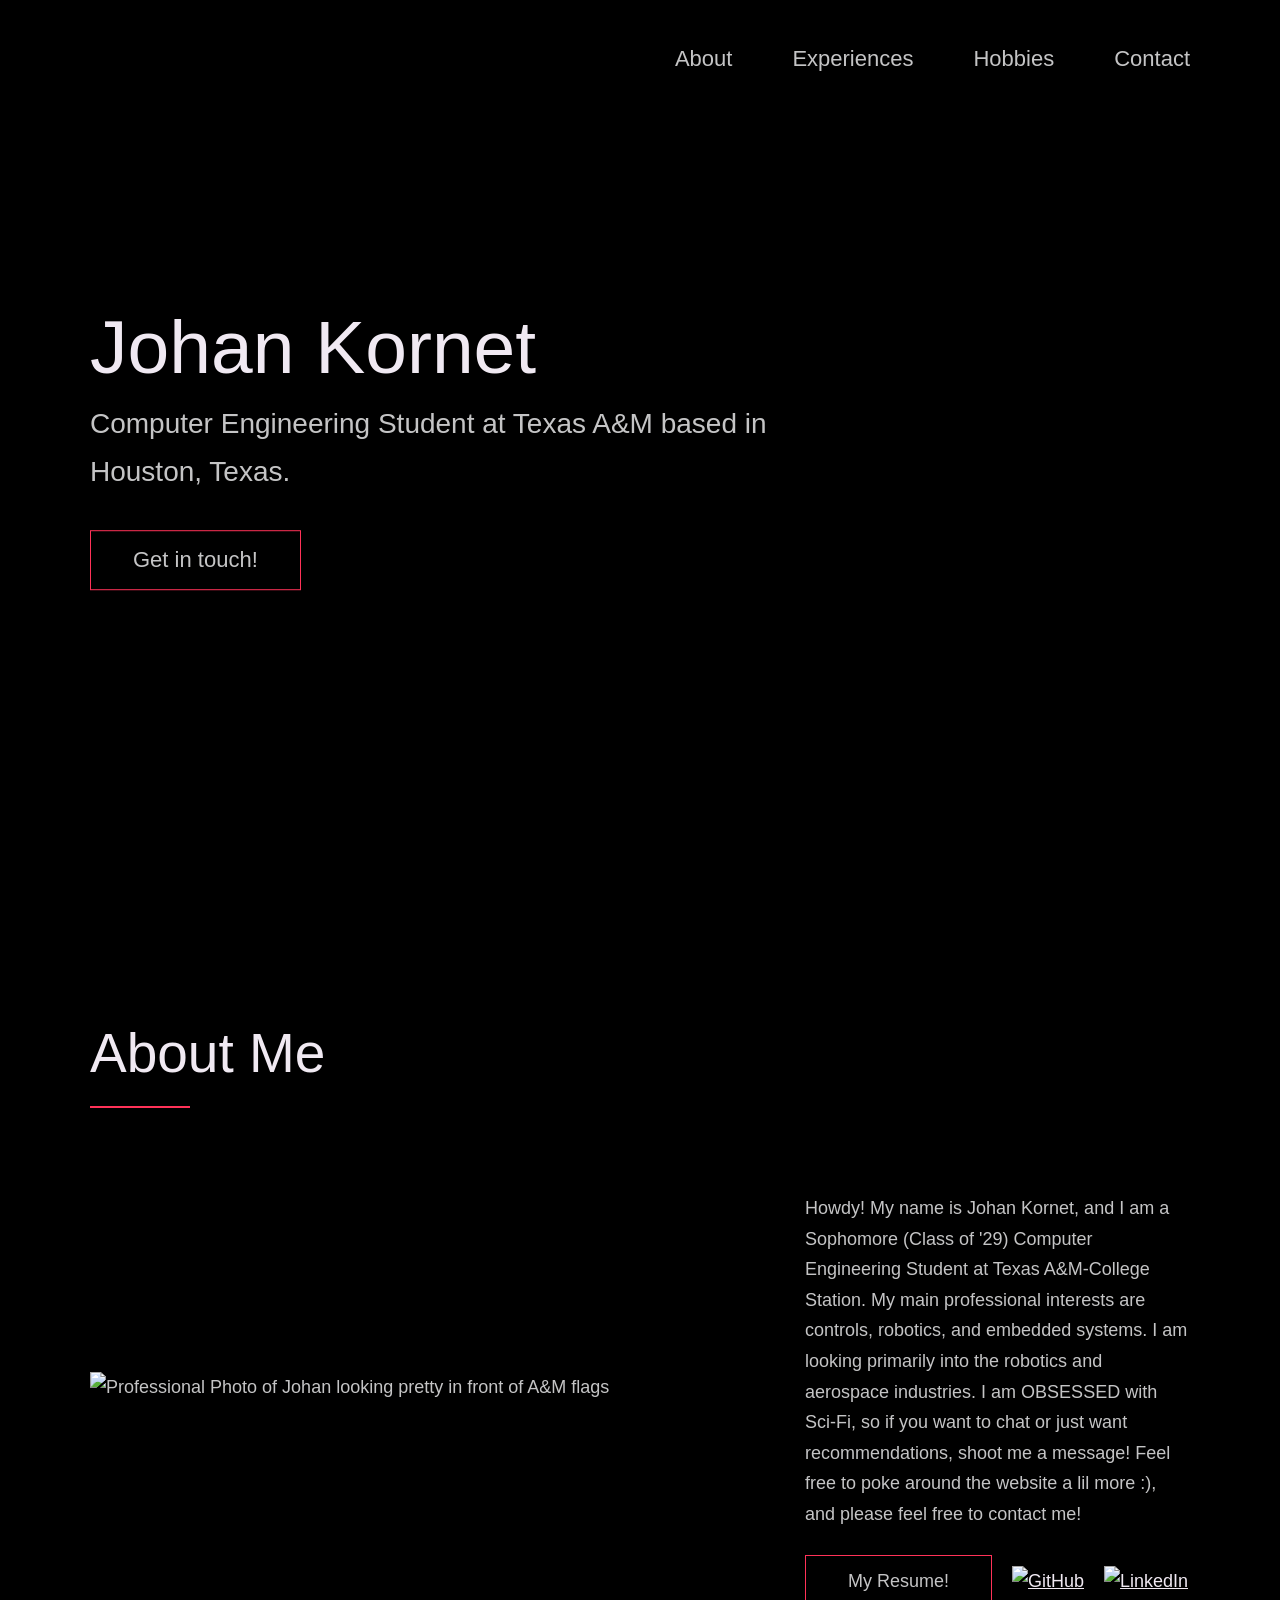
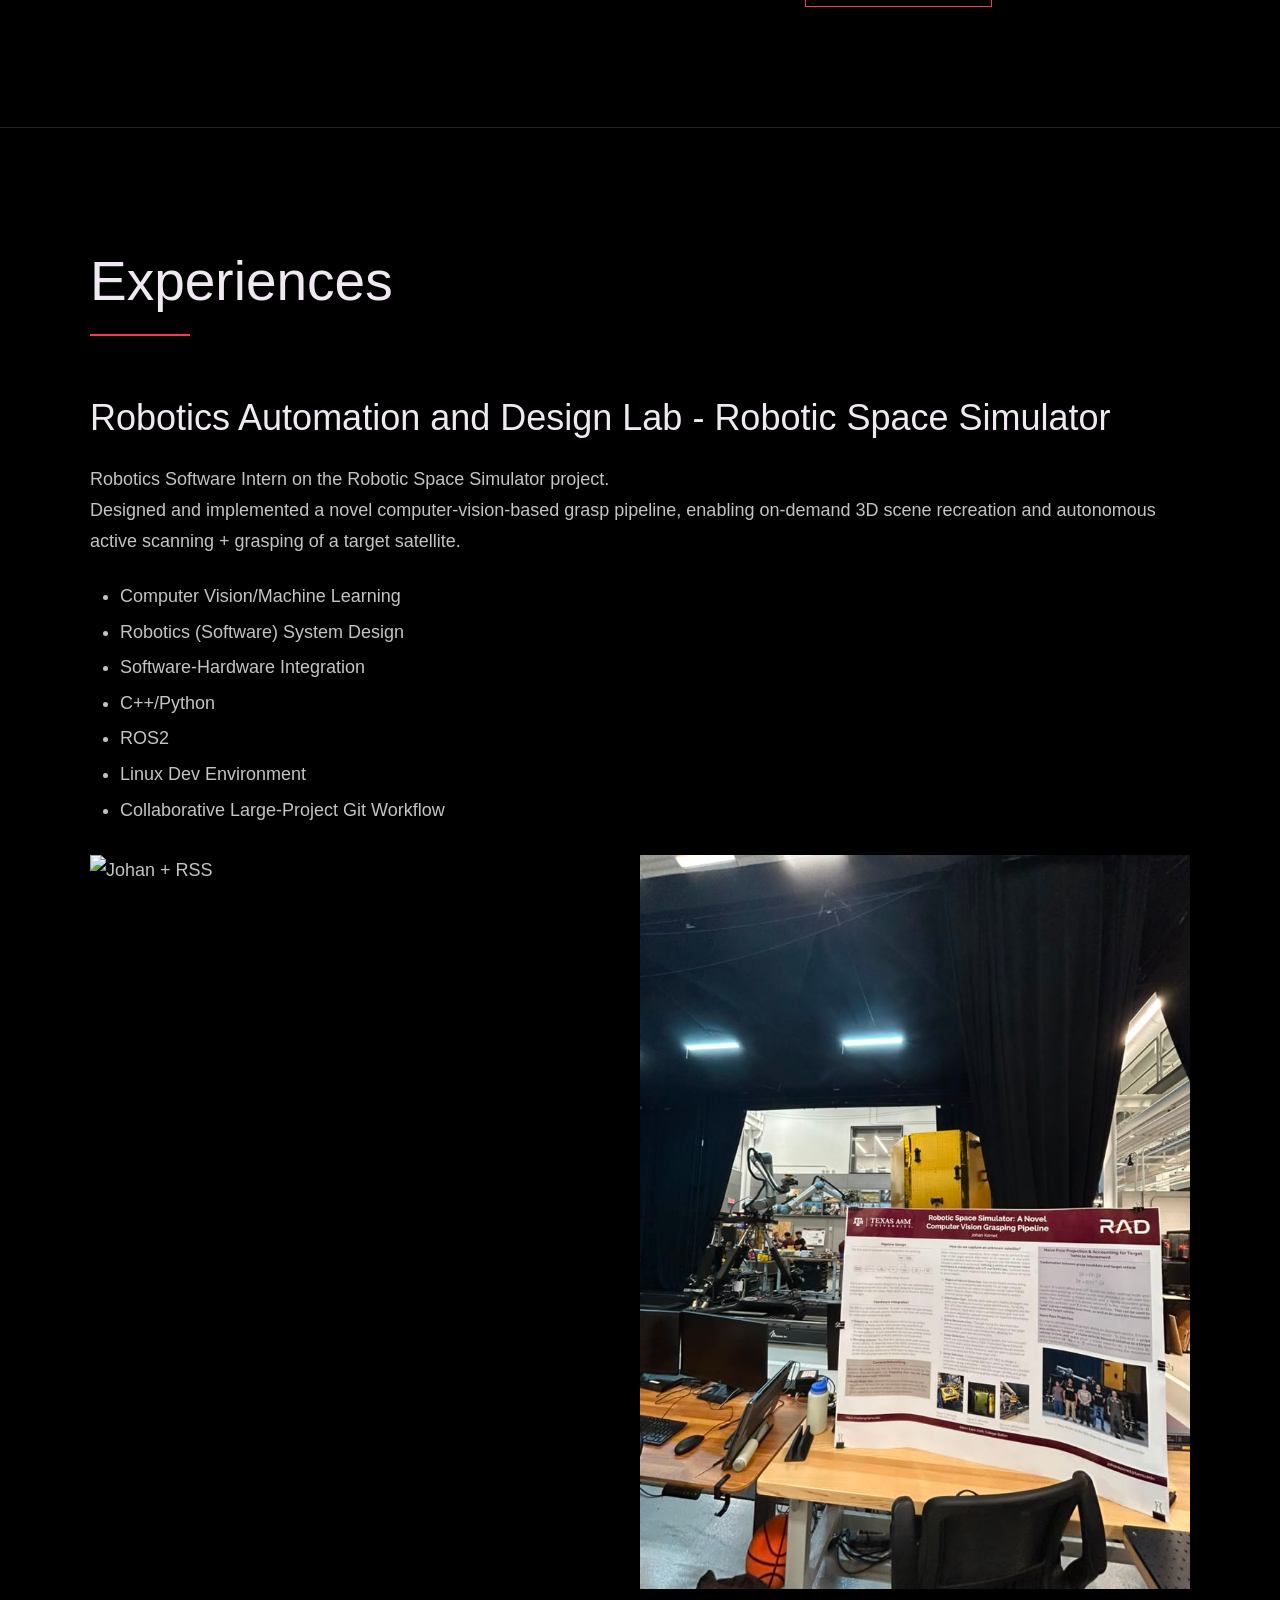
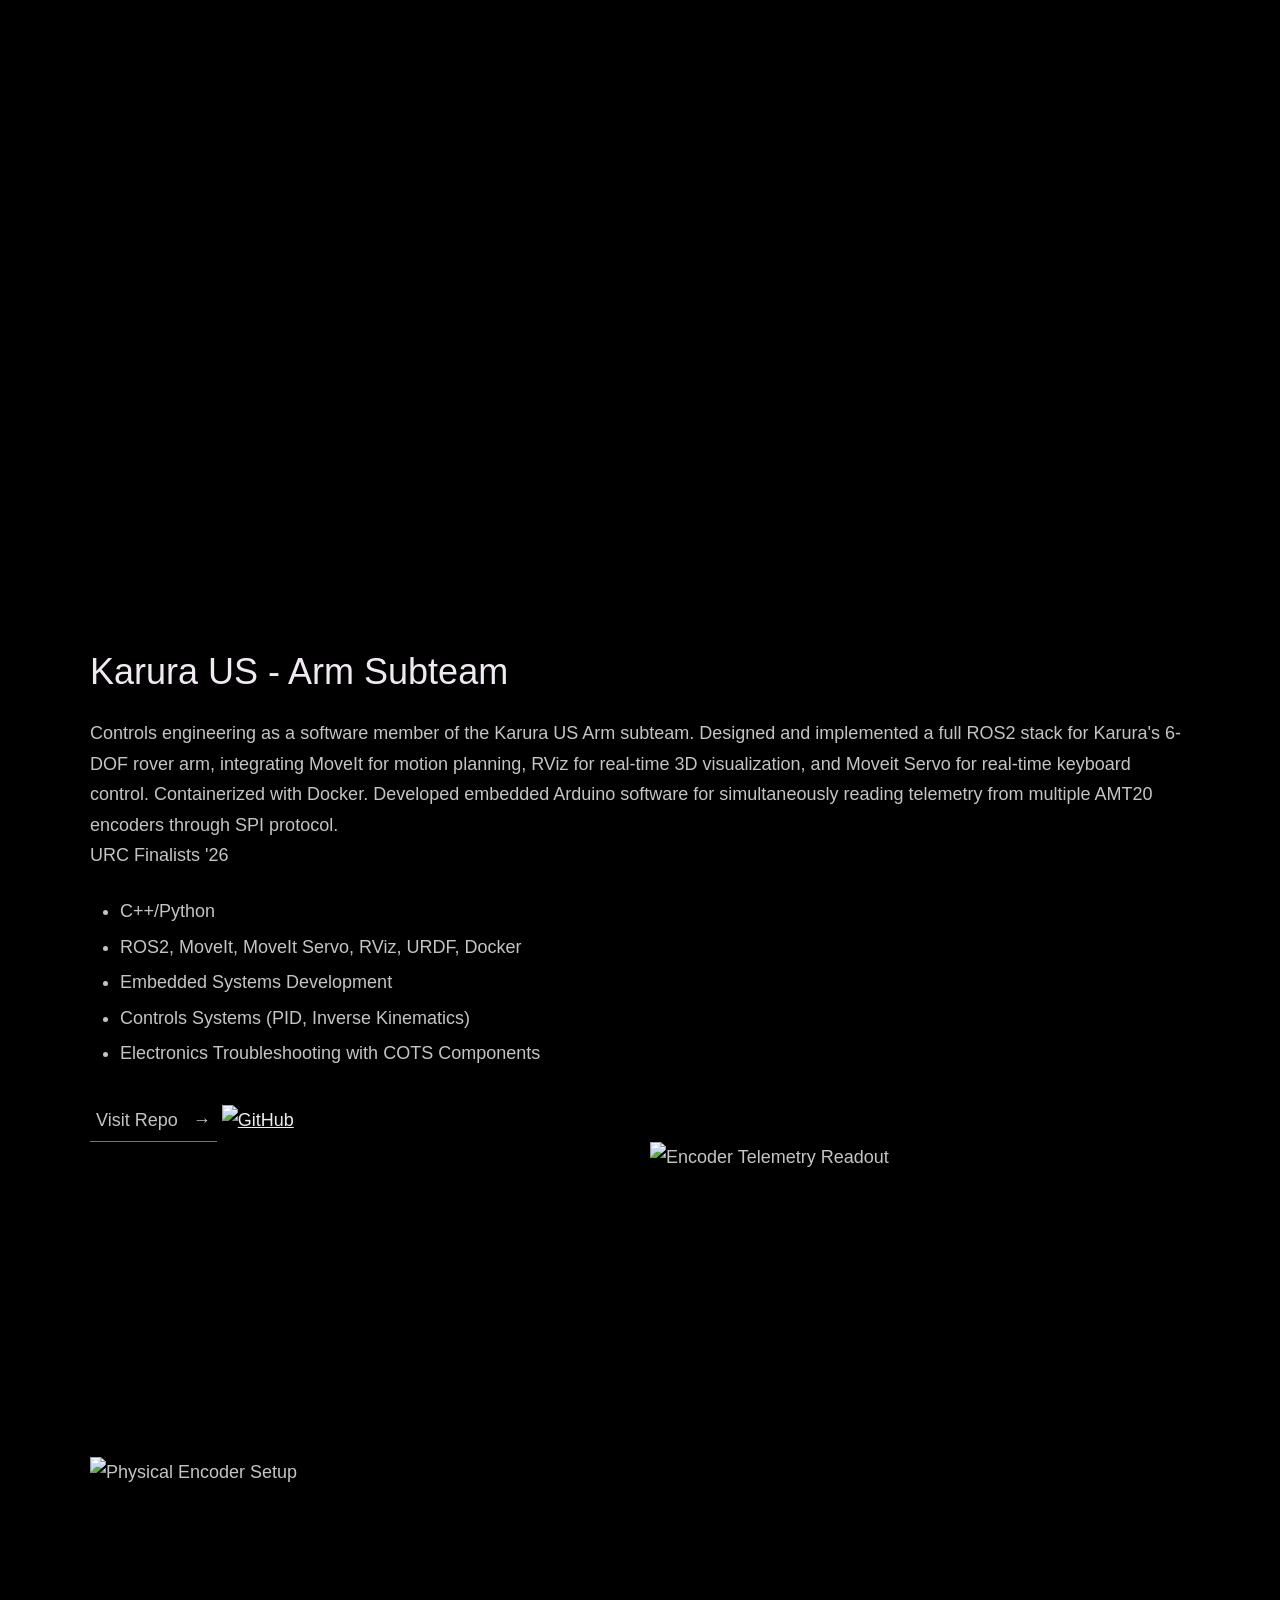
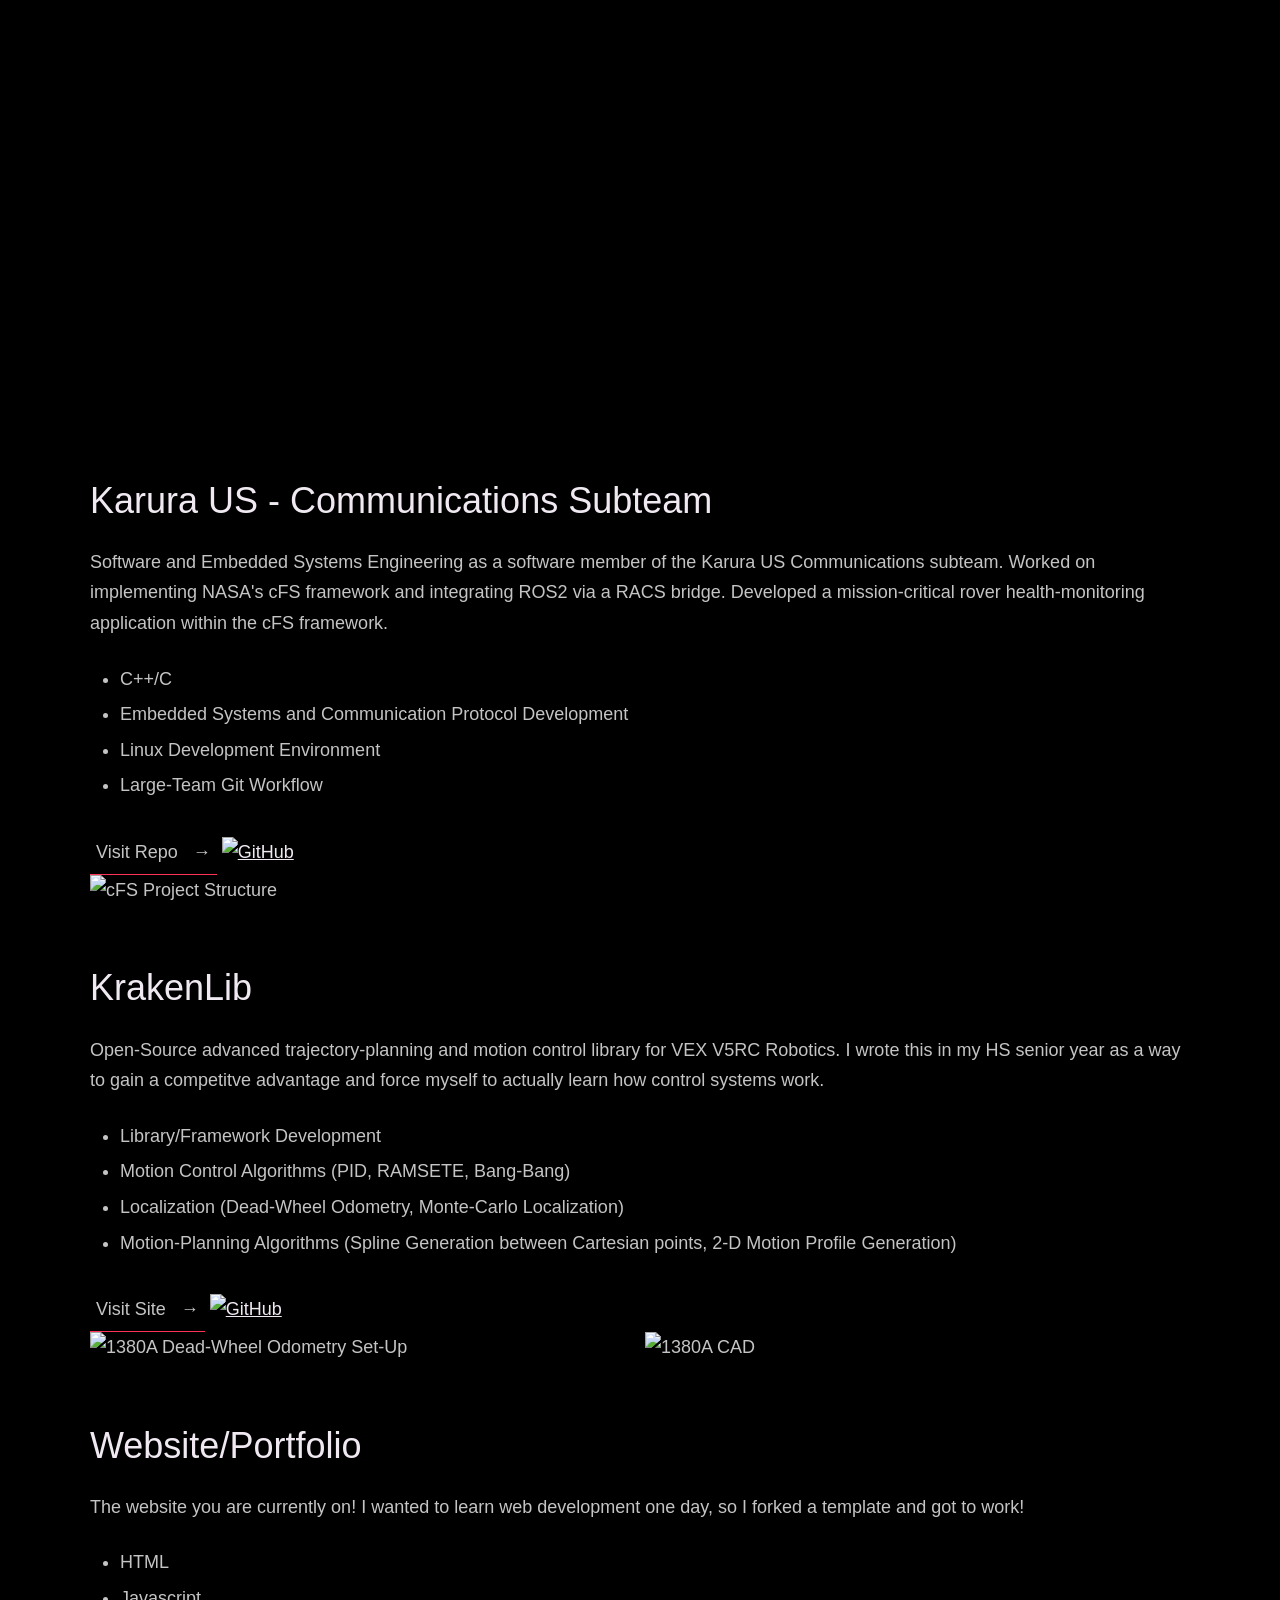
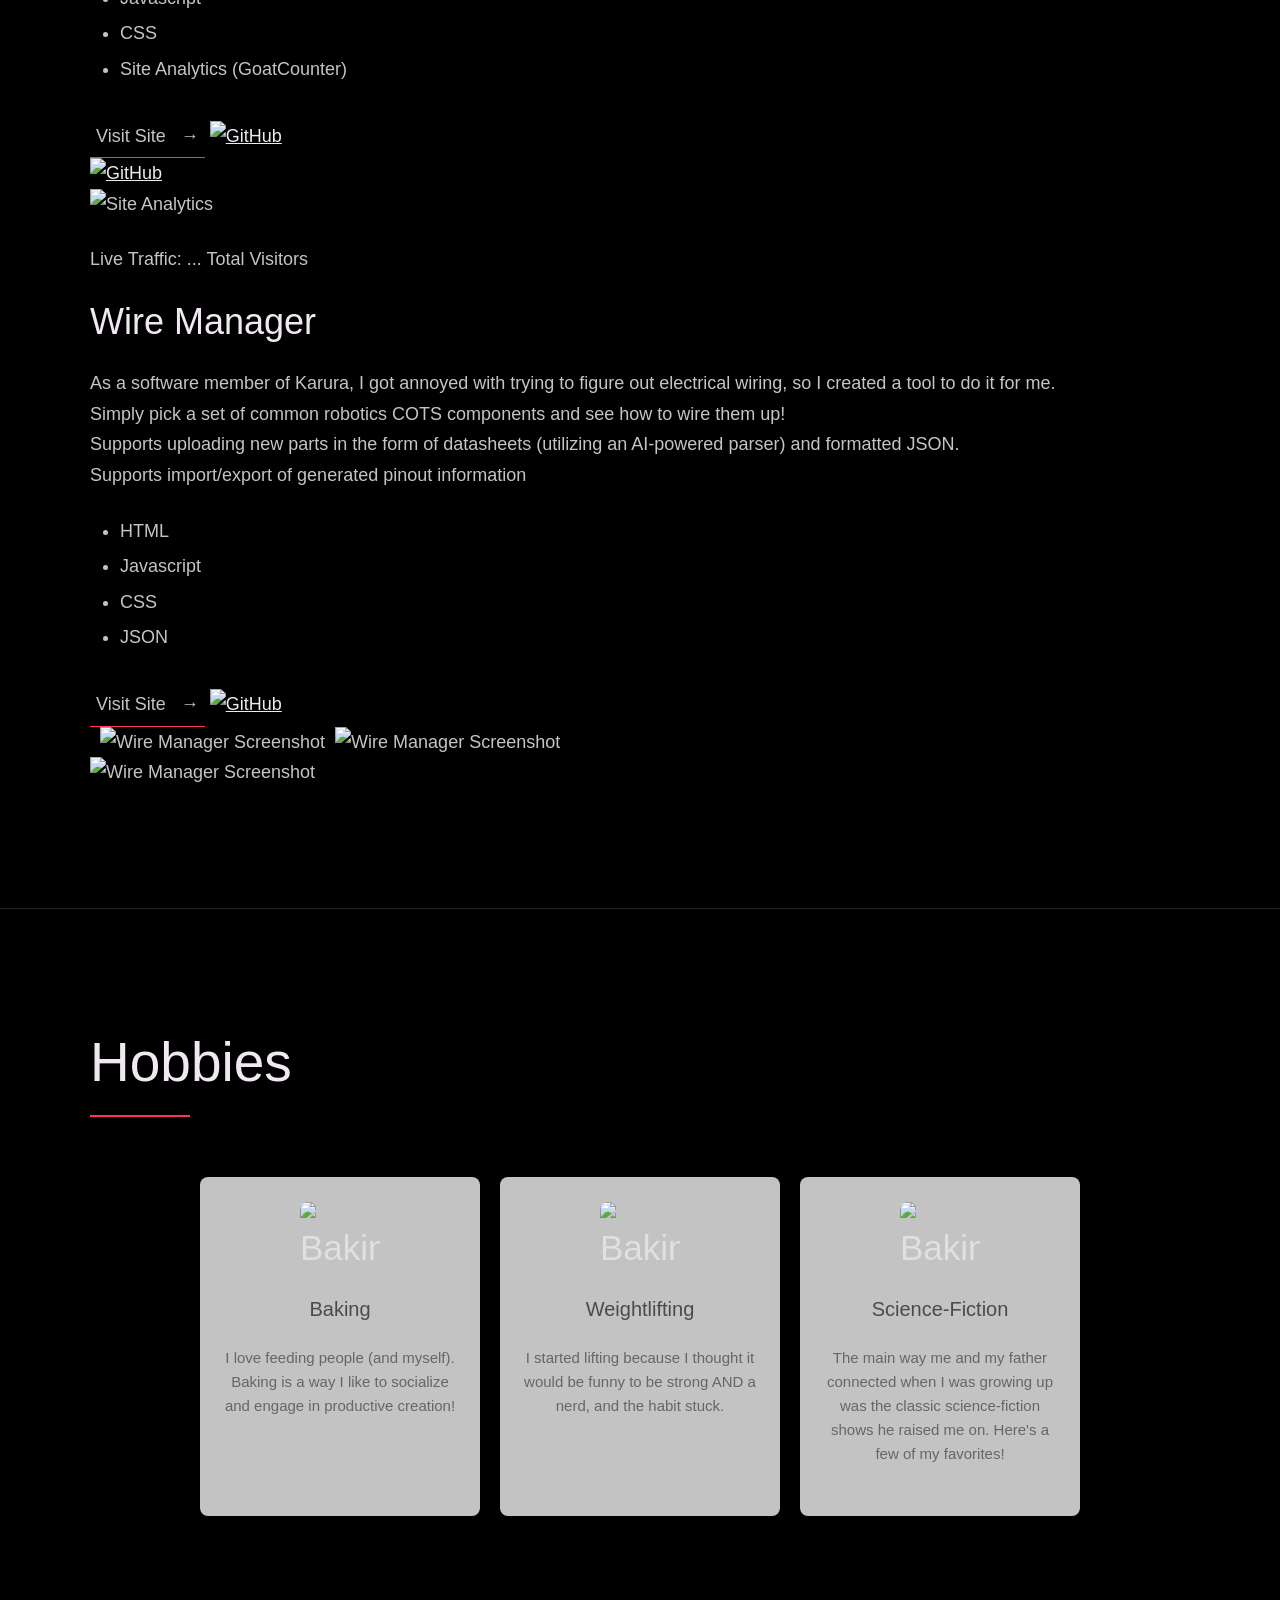
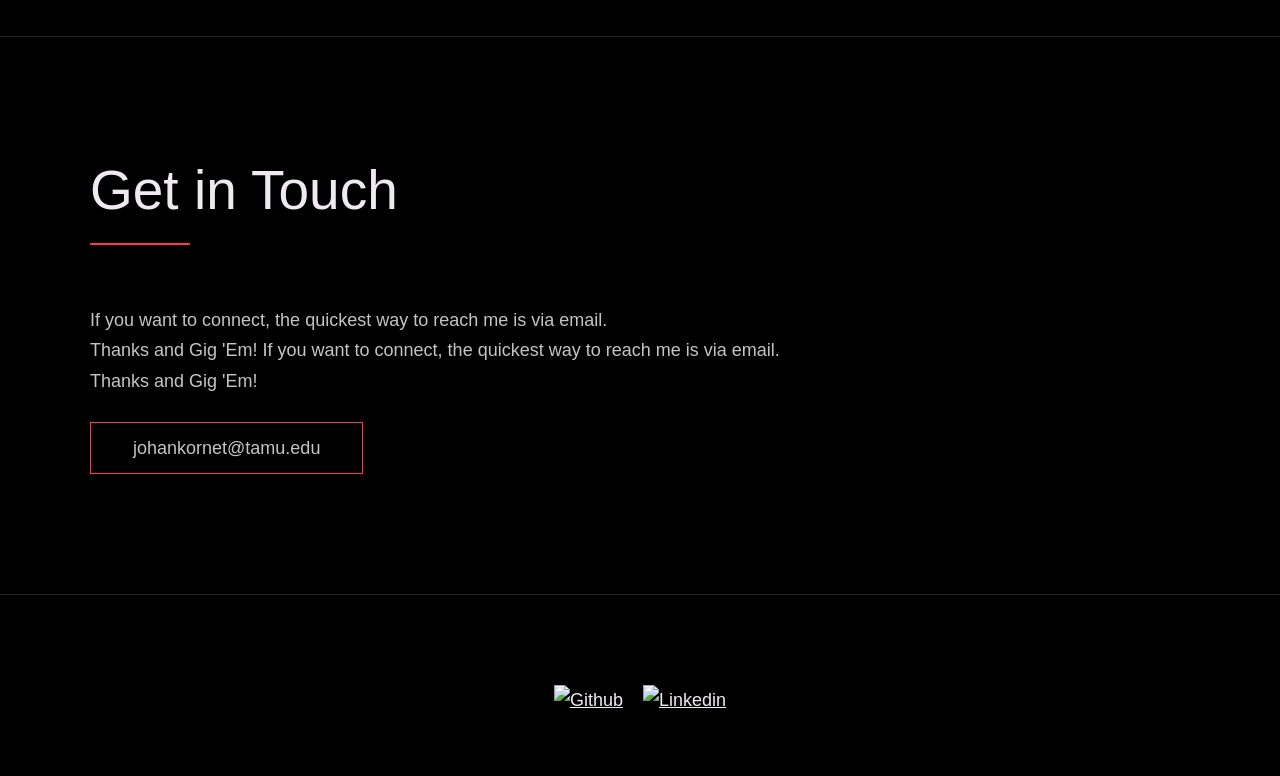
==== index.html @ 9051b0a7 "Merge remote-tracking branch 'refs/remotes/origin/master'" ====
<!DOCTYPE html>
<html lang="en">

<head>
  <meta charset="UTF-8" />
  <meta name="viewport" content="width=device-width, initial-scale=1.0" />
  <link rel="shortcut icon" type="image/png" href="./images/K_IMAGE.png" />

  <!-- Primary Meta Tags -->
  <title>Johan Kornet | Computer Engineering Student | Texas A&M</title>
  <meta name="title" content="Johan Kornet | Computer Engineering Student | Texas A&M" />
  <meta name="description"
    content="Johan Kornet — Sophomore Computer Engineering student at Texas A&M (Class of '29) specializing in embedded systems, controls engineering, and robotics. Based in Houston, TX." />
  <meta name="author" content="Johan Kornet" />
  <meta name="keywords"
    content="Johan Kornet, Computer Engineering, Embedded Systems, Controls Engineering, Texas A&M, Robotics, Aerospace, C++, Python, PID, ROS, Controls, ROS1, ROS2, Arduino, Linux, KrakenLib, Karura" />
  <meta name="robots" content="index, follow" />
  <link rel="canonical" href="https://johan-kornet.github.io/Website/" />

  <!-- Open Graph / Facebook / LinkedIn -->
  <meta property="og:type" content="website" />
  <meta property="og:url" content="https://johan-kornet.github.io/Website/" />
  <meta property="og:title" content="Johan Kornet | Computer Engineering Student | Texas A&M" />
  <meta property="og:description"
    content="Computer Engineering student at Texas A&M focused on embedded systems, controls, and robotics. Check out my projects!" />
  <meta property="og:image" content="https://johan-kornet.github.io/images/professional_photo.jpg" />
  <meta property="og:image:alt" content="Johan Kornet - Computer Engineering Student" />
  <meta property="og:site_name" content="Johan Kornet Portfolio" />
  <meta property="og:locale" content="en_US" />

  <!-- Twitter Card -->
  <meta name="twitter:card" content="summary_large_image" />
  <meta name="twitter:url" content="https://johan-kornet.github.io/Website/" />
  <meta name="twitter:title" content="Johan Kornet | Computer Engineering Student | Texas A&M" />
  <meta name="twitter:description"
    content="Computer Engineering student at Texas A&M focused on embedded systems, controls, and robotics. Check out my projects!" />
  <meta name="twitter:image" content="https://johan-kornet.github.io/images/professional_photo.jpg" />

  <!-- Schema.org Structured Data (Google Rich Results) -->
  <script type="application/ld+json">
  {
    "@context": "https://schema.org",
    "@type": "Person",
    "name": "Johan Kornet",
    "url": "https://johan-kornet.github.io/",
    "image": "https://johan-kornet.github.io/images/professional_photo.jpg",
    "jobTitle": "Computer Engineering Student",
    "affiliation": {
      "@type": "Organization",
      "name": "Texas A&M University"
    },
    "alumniOf": {
      "@type": "Organization",
      "name": "Texas A&M University"
    },
    "description": "Computer Engineering student specializing in embedded systems, controls engineering, and robotics.",
    "email": "johankornet@tamu.edu",
    "sameAs": [
      "https://github.com/johan-kornet",
      "https://www.linkedin.com/in/johan-kornet/"
    ],
    "knowsAbout": ["Embedded Systems", "Controls Engineering", "C++", "Python", "Robotics", "ROS2", "Motion Planning"]
  }
  </script>

  <link rel="stylesheet" href="index.css" />
</head>

<body>

  <!-- ***** Header ***** -->

  <header class="header" role="banner" id="top">
    <div class="row">
      <nav class="nav" role="navigation">
        <ul class="nav__items">
          <li class="nav__item">
            <a href="#about" class="nav__link">About</a>
          </li>
          <li class="nav__item"><a href="#Experiences" class="nav__link">Experiences</a></li>
          <li class="nav__item"><a href="#Hobbies" class="nav__link">Hobbies</a></li>
          <li class="nav__item">
            <a href="#contact" class="nav__link">Contact</a>
          </li>
        </ul>
      </nav>
    </div>
    <div class="header__text-box row">
      <div class="header__text">
        <h1 class="heading-primary">
          <span>Johan Kornet</span>
        </h1>
        <p>Computer Engineering Student at Texas A&M based in Houston, Texas.</p>
        <a href="#contact" class="btn">Get in touch!</a>
      </div>
    </div>
  </header>

  <main role="main">

    <!-- ***** About ***** -->

    <section class="about" id="about">
      <div class="row">
        <h2>About Me</h2>
        <div class="about__content">
          <div class="about__text">
            <p>
              Howdy! My name is Johan Kornet, and I am a Sophomore (Class of '29) Computer Engineering Student at Texas
              A&M-College
              Station.
              My main professional interests are controls, robotics, and embedded systems.
              I am looking primarily into the robotics and aerospace industries.
              I am OBSESSED with Sci-Fi, so if you want to chat or just want recommendations, shoot me a message!
              Feel free to poke around the website a lil more :&#41;, and please feel free to contact me!
            </p>
            <div style="display: flex; align-items: center; gap: 2rem; flex-wrap: wrap;">
              <a href="https://drive.google.com/file/d/1B2_CP-Ege5sbYIYccv_-pcHLvfW2jFAC/view?usp=sharing"
                target="_blank" rel="noopener noreferrer" class="btn" style="margin-top: 0;">My Resume!</a>
              <a href="https://github.com/johan-kornet" target="_blank" title="GitHub Profile">
                <img src="./images/github.svg" alt="GitHub"
                  style="height: 3rem; transition: transform 0.2s; cursor: pointer;"
                  onmouseover="this.style.transform='scale(1.1)'" onmouseout="this.style.transform='scale(1)'">
              </a>
              <a href="https://www.linkedin.com/in/johan-kornet/" target="_blank" title="LinkedIn Profile">
                <img src="./images/linkedin.svg" alt="LinkedIn"
                  style="height: 3rem; transition: transform 0.2s; cursor: pointer;"
                  onmouseover="this.style.transform='scale(1.1)'" onmouseout="this.style.transform='scale(1)'">
              </a>
            </div>
          </div>
          <div class="about__photo-container">
            <img class="about__photo" src="./images/professional_photo.jpg"
              alt="Professional Photo of Johan looking pretty in front of A&M flags" />
          </div>
        </div>
      </div>
    </section>

    <!-- ***** Experiences ***** -->

    <section class="Experiences" id="Experiences">
      <div class="row">
        <h2>Experiences</h2>
        <div class="Experiences__boxes">
          <div class="Experiences__box">
            <div class="Experiences__text">
              <h3><a href="https://rad.engr.tamu.edu/robotic-space-simulator/" target="_blank"
                  style="text-decoration: none; color: inherit; transition: color 0.2s;"
                  onmouseover="this.style.color='var(--pink)'" onmouseout="this.style.color='inherit'">Robotics
                  Automation and Design Lab - Robotic Space Simulator </a></h3>
              <p>
                Robotics Software Intern on the Robotic Space Simulator project. <br>
                Designed and implemented a novel computer-vision-based grasp pipeline, enabling on-demand 3D scene
                recreation and autonomous active scanning + grasping of a target satellite.
              </p>
              <ul class="Experiences__list">
                <li>Computer Vision/Machine Learning</li>
                <li>Robotics (Software) System Design</li>
                <li>Software-Hardware Integration</li>
                <li>C++/Python</li>
                <li>ROS2</li>
                <li>Linux Dev Environment</li>
                <li>Collaborative Large-Project Git Workflow</li>
              </ul>

            </div>
          </div>

          <div class="Experiences__image-row">
            <img src="./images/rss_gig_em.jpg" class="Experiences__image" alt="Johan + RSS" />
            <img src="./images/graspies.jpeg" class="Experiences__image" alt="Poster + RSS" />
          </div>
          <div style="display: flex; justify-content: center;">
            <iframe 
              src="https://drive.google.com/file/d/1eJ9___lIaevUcx8UY1dgcLnSw1DzbvBu/preview" 
              width="75%" 
              height="600" 
              allow="autoplay"
              style="border: none; border-radius: 8px;">
            </iframe>
          </div>
          <br><br>
          <div class="Experiences__box">
            <div class="Experiences__text">
              <h3><a href="https://github.com/KARURA-project" target="_blank"
                  style="text-decoration: none; color: inherit; transition: color 0.2s;"
                  onmouseover="this.style.color='var(--pink)'" onmouseout="this.style.color='inherit'">Karura US - Arm
                  Subteam</a></h3>
              <p>
                Controls engineering as a software member of the Karura US Arm subteam. Designed and implemented a full
                ROS2 stack for Karura's 6-DOF rover arm, integrating MoveIt for motion planning, RViz for
                real-time 3D visualization, and Moveit Servo for real-time keyboard control. Containerized with
                Docker.
                Developed embedded Arduino software for simultaneously reading telemetry from multiple AMT20 encoders
                through SPI protocol.
                <br>
                URC Finalists '26
              </p>
              <ul class="Experiences__list">
                <li>C++/Python</li>
                <li>ROS2, MoveIt, MoveIt Servo, RViz, URDF, Docker</li>
                <li>Embedded Systems Development</li>
                <li>Controls Systems (PID, Inverse Kinematics)</li>
                <li>Electronics Troubleshooting with COTS Components</li>

              </ul>
              </ul>
              <div class="Experiences__links">
                <a href="https://github.com/Johan-Kornet/KaruraArm-SpringBreak" target="_blank" class="link__text">
                  Visit Repo <span>&rarr;</span>
                </a>
                <a href="https://github.com/Johan-Kornet/KaruraArm-SpringBreak" title="View Communications Repo" target="_blank">
                  <img src="./images/github.svg" class="Experiences__code" alt="GitHub">
                </a>
              </div>
              <div class="Experiences__image-box">
                <div class="Experiences__image-row">
                  <iframe width="560" height="315" src="https://www.youtube.com/embed/EHHoUJfvEcE?si=vfJ0wHkL33DNGAFn"
                    title="YouTube video player" frameborder="0"
                    allow="accelerometer; autoplay; clipboard-write; encrypted-media; gyroscope; picture-in-picture; web-share"
                    referrerpolicy="strict-origin-when-cross-origin" allowfullscreen></iframe>
                  <img src="./images/encoders_readout.jpg" class="Experiences__image" alt="Encoder Telemetry Readout" />

                </div>
              </div>
              <div class="Experiences__image-row">
                <img src="./images/encoders_physical.jpg" class="Experiences__image" alt="Physical Encoder Setup" />
                <iframe width="315" height="560" src="https://www.youtube.com/embed/EoOjuaFqIh0"
                  title="YouTube video player" frameborder="0"
                  allow="accelerometer; autoplay; clipboard-write; encrypted-media; gyroscope; picture-in-picture; web-share"
                  allowfullscreen></iframe>
              </div>
            </div>
          </div>

          <br><br>
          <div class="Experiences__box">
            <div class="Experiences__text">
              <h3><a href="https://github.com/KARURA-project" target="_blank"
                  style="text-decoration: none; color: inherit; transition: color 0.2s;"
                  onmouseover="this.style.color='var(--pink)'" onmouseout="this.style.color='inherit'">Karura US -
                  Communications Subteam</a></h3>
              <p>
                Software and Embedded Systems Engineering as a software member of the Karura US Communications
                subteam.
                Worked on implementing NASA's cFS framework and integrating ROS2 via a RACS bridge. Developed a
                mission-critical rover health-monitoring application within the cFS framework.
              </p>
              <ul class="Experiences__list">
                <li>C++/C</li>
                <li>Embedded Systems and Communication Protocol Development</li>
                <li>Linux Development Environment</li>
                <li>Large-Team Git Workflow</li>
              </ul>
              <div class="Experiences__links">
                <a href="https://github.com/KARURA-project/COMMS2026" target="_blank" class="link__text">
                  Visit Repo <span>&rarr;</span>
                </a>
                <a href="https://github.com/KARURA-project/COMMS2026" title="View Communications Repo" target="_blank">
                  <img src="./images/github.svg" class="Experiences__code" alt="GitHub">
                </a>
              </div>
              </a>
            </div>
          </div>
          <div class="Experiences__image-box">
            <img src="./images/cFS.png" class="Experiences__image" alt="cFS Project Structure" />
          </div>
        </div>
        <br><br>
        <div class="Experiences__box">
          <div class="Experiences__text">
            <h3><a href="https://github.com/johan-kornet/KrakenLib" target="_blank"
                style="text-decoration: none; color: inherit; transition: color 0.2s;"
                onmouseover="this.style.color='var(--pink)'" onmouseout="this.style.color='inherit'">KrakenLib</a>
            </h3>
            <p>
              Open-Source advanced trajectory-planning and motion control library for VEX V5RC Robotics. I wrote
              this in my HS senior year as a way to gain a competitve advantage and force myself to actually
              learn
              how control systems work.
            </p>
            <ul class="Experiences__list">
              <li>Library/Framework Development</li>
              <li>Motion Control Algorithms (PID, RAMSETE, Bang-Bang)</li>
              <li>Localization (Dead-Wheel Odometry, Monte-Carlo Localization)</li>
              <li>Motion-Planning Algorithms (Spline Generation between Cartesian points, 2-D Motion Profile
                Generation)</li>
            </ul>

            <div class="Experiences__links">
              <a href="https://github.com/johan-kornet/KrakenLib" target="_blank" class="link__text">
                Visit Site <span>&rarr;</span>
              </a>
              <a href="https://github.com/johan-kornet/KrakenLib" , target="_blank">
                <img src="./images/github.svg" class="Experiences__code" title="View KrakenLib Repo" alt="GitHub">
              </a>
            </div>
          </div>
          <div class="Experiences__image-box">
            <div class="Experiences__image-row">
              <img src="./images/odom.png" class="Experiences__image" alt="1380A Dead-Wheel Odometry Set-Up" />
              <img src="./images/Screenshot 2026-02-28 181356.png" class="Experiences__image" alt="1380A CAD" />
            </div>
          </div>
        </div>
        <br><br>
        <div class="Experiences__box">
          <div class="Experiences__text">
            <h3><a href="https://github.com/johan-kornet/Website" target="_blank"
                style="text-decoration: none; color: inherit; transition: color 0.2s;"
                onmouseover="this.style.color='var(--pink)'"
                onmouseout="this.style.color='inherit'">Website/Portfolio</a></h3>
            <p>
              The website you are currently on! I wanted to learn web development one day, so I forked a
              template and got to work!
            </p>
            <ul class="Experiences__list">
              <li>HTML</li>
              <li>Javascript</li>
              <li>CSS</li>
              <li>Site Analytics (GoatCounter)</li>
            </ul>

            <div class="Experiences__links">
              <a href="https://github.com/johan-kornet/Website" class="link__text" target="_blank">
                Visit Site <span>&rarr;</span>
              </a>
              <a href="https://github.com/johan-kornet/Website" target="_blank">
                <img src="./images/github.svg" class="Experiences__code" title="View Website Repo" alt="GitHub">
              </a>
            </div>
          </div>
          <div class="Experiences__links">
            <a href="https://github.com/johan-kornet/Website" target="_blank">
              <img src="./images/github.svg" class="Experiences__code" title="View Website Repo" alt="GitHub">
            </a>
          </div>

          <div class="Experiences__image-box">
            <a href=""></a>
            <img src="./images/Screenshot 2026-03-02 160533.png" class="Experiences__image" alt="Site Analytics" />
            <p>Live Traffic: <span id="visit-count">...</span> Total Visitors </p>
          </div>
        </div>

        <div class="Experiences__box">
          <div class="Experiences__text">
            <h3><a href="https://johan-kornet.github.io/wire-manager/" target="_blank"
                style="text-decoration: none; color: inherit; transition: color 0.2s;"
                onmouseover="this.style.color='var(--pink)'" onmouseout="this.style.color='inherit'">Wire
                Manager</a></h3>
            <p>
              As a software member of Karura, I got annoyed with trying to figure out electrical wiring, so I
              created a tool to do it for me.
              <br>
              Simply pick a set of common robotics COTS components and see how to wire them up!
              <br>
              Supports uploading new parts in the form of datasheets (utilizing an AI-powered parser) and
              formatted JSON.
              <br>
              Supports import/export of generated pinout information
            </p>
            <ul class="Experiences__list">
              <li>HTML</li>
              <li>Javascript</li>
              <li>CSS</li>
              <li>JSON</li>
            </ul>

            <div class="Experiences__links">
              <a href="https://johan-kornet.github.io/wire-manager/" class="link__text" target="_blank">
                Visit Site <span>&rarr;</span>
              </a>
              <a href="https://github.com/johan-kornet/wire-manager" target="_blank">
                <img src="./images/github.svg" class="Experiences__code" title="View Wire Manager Repo" alt="GitHub">
              </a>
            </div>
          </div>
        </div>

        <div class="Experiences__image-box">
          <div class="Experiences__image-row">
            <div class="Experiences__image-box">
              <div class="Experiences__image-row">

                <a href=""></a>
                <img src="./images/Screenshot 2026-03-04 212240.png" class="Experiences__image"
                  alt="Wire Manager Screenshot" />
                <img src="./images/Screenshot 2026-03-04 212438.png" class="Experiences__image"
                  alt="Wire Manager Screenshot" />
              </div>
              <img src="./images/Screenshot 2026-03-04 212526.png" class="Experiences__image"
                alt="Wire Manager Screenshot" />
            </div>
          </div>


        </div>
      </div>
      </div>
      </div>
      </div>
      </div>
      </div>
      </div>
      </div>
      </div>
      </div>
    </section>

    <!-- ***** Hobbies ***** -->

    <section class="hobbies" id="Hobbies">
      <div class="row">
        <h2>Hobbies</h2>
        <div class="hobbies__cards">

          <div class="hobbies__card" onclick="window.location.href='baking.html'" style="cursor: pointer;">
            <div class="hobbies__card-inner">
              <img src="./images/hampter_cookie.jpg" class="hobbies__icon" alt="Baking" />
              <h3>Baking</h3>
              <p>I love feeding people (and myself). Baking is a way I like to socialize and engage in productive
                creation!</p>
            </div>
          </div>

          <div class="hobbies__card" onclick="window.location.href='lifting.html'" style="cursor: pointer;">
            <div class="hobbies__card-inner">
              <img src="./images/hampter_blep.jpg" class="hobbies__icon" alt="Baking" />
              <h3>Weightlifting</h3>
              <p>I started lifting because I thought it would be funny to be strong AND a nerd, and the habit stuck.</p>
            </div>
          </div>

          <div class="hobbies__card" onclick="window.location.href='scifi.html'" style="cursor: pointer;">
            <div class="hobbies__card-inner">
              <img src="./images/erm_akshually.jpg" class="hobbies__icon" alt="Baking" />
              <h3>Science-Fiction</h3>
              <p>The main way me and my father connected when I was growing up was the classic science-fiction shows he
                raised me on. Here's a few of my favorites!</p>
            </div>
          </div>

        </div>
      </div>
    </section>


  </main>

  <!-- ***** Contact ***** -->

  <section class="contact" id="contact">
    <div class="row">
      <h2>Get in Touch</h2>
      <div class="contact__info">
        <p>
          If you want to connect, the quickest way to
          reach me is via email. <br>Thanks and Gig 'Em!
          If you want to connect, the quickest way to
          reach me is via email. <br>Thanks and Gig 'Em!
        </p>
        <a href="mailto:johankornet@tamu.edu" class="btn">johankornet@tamu.edu</a>
      </div>
    </div>
  </section>

  <!-- ***** Footer ***** -->

  <footer role="contentinfo" class="footer">
    <div class="row">
      <ul class="footer__social-links">
        <li class="footer__social-link-item">
          <a href="https://github.com/johan-kornet" title="Link to Github Profile">
            <img src="./images/github.svg" class="footer__social-image" alt="Github">
          </a>
        </li>
        <li class="footer__social-link-item">
          <a href="https://www.linkedin.com/in/johan-kornet/">
            <img src="./images/linkedin.svg" title="Link to Linkedin Profile" class="footer__social-image"
              alt="Linkedin">
          </a>
        </li>
      </ul>

      <a href="#top" class="back-to-top" title="Back to Top">
        <img src="./images/arrow-up.svg" alt="Back to Top" class="back-to-top__image" />
      </a>
    </div>
  </footer>

  <script src="./index.js"></script>
  <script data-goatcounter="https://johankornet.goatcounter.com/count" async src="//gc.zgo.at/count.js"></script>
  <script>
    var t = setInterval(function () {
      if (window.goatcounter && window.goatcounter.get_data) {
        clearInterval(t);
        let r = new XMLHttpRequest();
        r.addEventListener('load', function () {
          document.querySelector('#visit-count').innerText = JSON.parse(this.responseText).count;
        });
        r.open('GET', 'https://johankornet.goatcounter.com/counter/TOTAL.json');
        r.send();
      }
    }, 100);
  </script>

</body>

</html>
---- index.css ----
/* --------------------------------------- */
/* ----- Basic Setup ----- */
/* --------------------------------------- */

@font-face {
    font-family: 'Hk Grotesk';
    font-style: normal;
    font-weight: 400;
    src: url('./fonts/HKGrotesk-Regular.woff') format('woff');
}

@font-face {
    font-family: 'Jost';
    font-style: normal;
    font-weight: 400;
    src: url('./fonts/Jost-Regular.ttf') format('woff');
}

* {
    margin: 0;
    padding: 0;
    box-sizing: inherit;
}
.Experiences__list {
    list-style-position: outside;
    padding-left: 3rem;
    margin-bottom: var(--gutter-normal);
}

.Experiences__list li {
    margin-bottom: 0.5rem;
}
.container {
  /* For Firefox and Edge (older versions) */
  scrollbar-width: none;
  -ms-overflow-style: none;
}

/* For Chrome, Safari, and newer Edge */
.container::-webkit-scrollbar {
  display: none;
}   
html {
    scrollbar-width: none;
    -ms-overflow-style: none;
}

html::-webkit-scrollbar {
    display: none;
}
:root {
    --font-size-small: 1.8rem;
    --font-size-normal: 2.2rem;
    --font-size-medium: 2.8rem;
    --font-size-medium-1: 3.6rem;
    --font-size-large: 5.5rem;
    --font-size-huge: 7.5rem;
    --font-stack: 'Hk Grotesk', sans-serif;

    --line-height-normal: 1.7;
    --line-height-small: 1.2;

    --black: #000;
    --pink: #ff3258;
    --white: #f0e9f2;
    --white-1: #e5e5e6da;


    --container-max-width: 1180px;
    --container-normal-width: 800px;
    --container-medium-width: 700px; 
    --container-small-width: 500px;

    --gutter-huge: 12rem;
    --gutter-medium: 6rem;
    --gutter-normal: 3rem;
    --gutter-small-1: 2.5rem;
    --gutter-small: 2rem;

    --border-light: 1px solid rgb(36, 35, 35);
}

html {
    font-size: 62.5%; /* (16/10)*100 = 62.5% => 1rem = 10px */
    box-sizing: border-box;
    scroll-behavior: smooth;
}

@media(max-width: 1000px) {
    html {
        font-size: 52%;
    }
}

body {
    font-size: var(--font-size-small);
    font-family: var(--font-stack);
    font-weight: 400;
    color: var(--white-1);
    line-height: var(--line-height-normal);
    background: var(--black);
    overflow-x: hidden;
}

.row {
    max-width: var(--container-max-width);
    margin: 0 auto;
}

@media(max-width: 1340px) {
    .row {
        max-width: 1100px;
    }
}

@media(max-width: 1240px) {
    .row {
        padding: 0 var(--gutter-medium);
    }
}

@media(max-width: 600px) {
    .row {
        padding: 0 var(--gutter-normal);
    }
}

@media(max-width: 600px) {
    .row {
        padding: 0 var(--gutter-small);
    }
}

section {
    padding: var(--gutter-huge) 0;
    border-bottom: var(--border-light);
}

img {
    object-fit: contain;
    max-width: 100%;
}

/* --------------------------------------- */
/* ----- Headlines and Paragraphs ----- */
/* --------------------------------------- */

h1,
h2,
h3 {
    font-family: 'Jost', sans-serif;
    font-weight: 400;
    line-height: var(--line-height-small);
    color: var(--white);
}

.heading-primary {
    line-height: 1;
    font-size: var(--font-size-huge);
    font-weight: 400;
}

@media(max-width: 900px) {
    .heading-primary {
        font-size: 6.5rem;
    }
}

h2 {
    font-size: var(--font-size-large);
    margin-bottom: var(--gutter-medium);
}

h2::after {
    content: '';
    display: block;
    height: 2px;
    width: 10rem;
    background: var(--pink);
    margin: var(--gutter-small) 0;
}

h3 {
    font-size: var(--font-size-medium-1);
    margin-bottom: var(--gutter-small);
}

@media(max-width: 500px) {
    .heading-primary {
        font-size: var(--font-size-large);
    }

    h2 {
        font-size: var(--font-size-medium-1);
    }

    h3 {
        font-size: var(--font-size-medium);
    }
}

p {
    margin: var(--gutter-small-1) 0;
}

@media(max-width: 900px) {
    p { 
        max-width: var(--container-small-width);
    }
}

/* --------------------------------------- */
/* ----- Buttons and Links ----- */
/* --------------------------------------- */

a {
    color: var(--white);
    font-weight: 400;
    font-family: 'Jost', sans-serif;
    transition: all .2s;
    outline: 2px solid transparent;
}

::-moz-focus-inner {
    border: 0;
}

button:focus,
a:focus {
    outline: 2px solid var(--pink);
}

body:not(.user-is-tabbing) button:focus,
body:not(.user-is-tabbing) a:focus {
    outline: none;
}

.link:hover {
    color: var(--pink);
}

.btn {
    position: relative;
    display: inline-block;
    padding: 1rem 4.2rem;
    text-decoration: none;
    color: inherit;
    border: 1px solid  var(--pink);
    font-weight: 400;
}

.btn:focus {
    outline: none;
}

.btn::after {
    content: '';
    display: block;
    position: absolute;
    top: 0;
    left: 0;
    right: 100%;
    background: var(--white);
    height: 100%;
    z-index: -1;
    transition: all 0.2s cubic-bezier(1, 0.68, 0.16, 0.9);
}

.btn:hover::after,
.btn:focus::after {
    right: 0;
    background: var(--pink);
}

.btn--pink {
    background: var(--pink);
    transition: all 0.2s;
}

.btn--pink::after {
    display: none;
}

.btn--pink:hover,
.btn--pink:focus {
    background: transparent;
}

.link__text {
    position: relative;
    display: inline-block;
    padding: .6rem;
    color: inherit;
    text-decoration: none;
    border-bottom: 1px solid var(--pink);
}

.link__text::after {
    content: '';
    display: block;
    position: absolute;
    top: 0;
    left: 0;
    right: 100%;
    background: var(--white);
    height: 100%;
    z-index: -1;
    transition: all 0.2s cubic-bezier(1, 0.68, 0.16, 0.9);
}

.link__text:focus {
    outline: none;
}

.link__text:hover::after,
.link__text:focus:after {
    right: 0;
    background: var(--pink);
}

.link__text span {
    padding-left: 1rem;
    font-family: sans-serif;
}

/* ----- Back to Top ----- */

.back-to-top {
    position: fixed;
    bottom: 4rem;
    right: 4rem;
    display: flex;
    justify-content: center;
    align-items: center;
    height: 5.5rem;
    width: 5.5rem;
    background-color: var(--pink);
    border-radius: 50%;
    z-index: 10;
    visibility: hidden;
    transition: all .4s;
}

.back-to-top__image {
    height: 70%;
}

@media(max-width: 900px) {
    .back-to-top {
        right: 2rem;
    }
}

@media(max-width: 500px) {
    .back-to-top {
        right: 1rem;
    }
}

/* --------------------------------------- */
/* ----- Navigation ----- */
/* --------------------------------------- */

.nav {
    display: flex;
    justify-content: flex-end;
    padding: var(--gutter-normal) 0;
}

.nav__items {
    display: flex;
    list-style: none;
}

.nav__item:not(:last-child) {
    margin-right: var(--gutter-medium);
}

@media(max-width: 500px) {
    .nav {
        justify-content: center;
    }
}

@media(max-width: 400px) {
    .nav__item:not(:last-child) {
        margin-right: var(--gutter-normal);
    }
}

@media(max-width: 300px) {
    .nav {
        font-size: var(--font-size-small);
    }
}

.nav__link {
    position: relative;
    display: inline-block;
    padding: 1rem 0;
    text-decoration: none;
    color: inherit;
    transition: all .2s;
}

.nav__link::after {
    content: '';
    position: absolute;
    bottom: 0;
    left: 0;
    right: 100%;
    display: inline-block;
    height: 1rem;
    background: var(--white);
    transition: all 0.25s cubic-bezier(1, 0.68, 0.16, 0.9);
}

.nav__link:hover {
    color: var(--pink);
}

.nav__link:hover::after {
    right: 0;
    height: 2px;
    background: var(--pink);
}

/* --------------------------------------- */
/* ----- Header ----- */
/* --------------------------------------- */

.header {
    background: linear-gradient(rgba(0,0,0, .1), rgba(0,0,0, .4)), 
        url('./images/pretty_stars.png');
    height: 100vh;
    background-size: cover;
    background-position: center;
    background-attachment: fixed;
    font-size: var(--font-size-normal);
}

.header__text {
    position: absolute;
    top: 50%;
    transform: translateY(-50%);
}

.header__text p {
    margin: 1.5rem 0 3.5rem;
    max-width: var(--container-medium-width);
    font-family: 'Jost', sans-serif;
    font-size: var(--font-size-medium);
}

@media(max-width: 500px) {
    .header {
        text-align: center;
    }

    .header__text p {
        transform: scale(.8);
    }
}

/* --------------------------------------- */
/* ----- Work ----- */
/* --------------------------------------- */

.work__box {
    display: flex;
    align-items: center;
}

@media(max-width: 900px) {
    .work__box {
        align-items: initial;
        flex-direction: column-reverse;
    }
}

.work__box:not(:last-child) {
    margin-bottom: 25rem;
}

@media(max-width: 500px) {
    .work__box:not(:last-child) {
        margin-bottom: 20rem;
    }
}

.work__links {
    display: flex;
    align-items: center;
}

.work__text {
    flex: 0 0 30%;
}

.work__list {
    /* list-style-type: square; */
    list-style-position: inside;
    margin-bottom: var(--gutter-normal);
}

.work__code {
    display: block;
    height: 3rem;
    margin-left: var(--gutter-normal);
    transition: all .3s;
}

.work__code:hover {
    transform: scale(1.2);
}

.work__image-box {
    margin-bottom: var(--gutter-normal);
}

@media(min-width: 901px) {
    .work__image-box {
        flex: 1;
        margin: 0 0 0 10rem;
    }
}

@media(max-width: 900px) {
    .work__code {
        height: 4rem;
    }
}
.Experiences__code {
  width: 24px;
  height: 24px;
  object-fit: cover;
}

.Experiences__image {
  width: 100%;
  max-width: 600px;
  height: auto;
}
/* --------------------------------------- */
/* ----- hobbiess ----- */
/* --------------------------------------- */

.hobbies__logos {
    display: flex;
    justify-content: space-between;
    filter: invert(100%) grayscale(100%) opacity(.8);
}

.hobbies__logo {
    height: 6.5rem;
    max-width: 18rem;
}
.hobbies__icon {
  width: 8rem;
  height: 8rem;
  object-fit: cover;
  border-radius: 8px;
  display: block;
  margin: 0 auto 1.5rem;
}

@media(max-width: 1240px) {
    .hobbies__logos {
        overflow-x: scroll;
        padding: var(--gutter-normal);
    }

    .hobbies__logo:not(:last-of-type) {
        margin-right: var(--gutter-medium);
    }
}
.hobbies__cards {
  display: flex;
  gap: 2rem;
  justify-content: center;
  flex-wrap: wrap;
  margin-top: 3rem;
}

.hobbies__card {
  background: #e5e5e6da;
  border-radius: 8px;
  padding: 2.5rem 2rem;
  width: 28rem;
  box-shadow: 0 4px 16px rgba(0,0,0,0.08);
  transition: transform 0.3s ease, box-shadow 0.3s ease;
  text-align: center;
}

.hobbies__card:hover {
  transform: translateY(-8px);
  box-shadow: 0 12px 32px rgba(0,0,0,0.15);
}

.hobbies__icon {
  font-size: 3.5rem;
  display: block;
  margin-bottom: 1.5rem;
}

.hobbies__card h3 {
  font-size: 2rem;
  margin-bottom: 1rem;
}

.hobbies__card p {
  font-size: 1.5rem;
  color: #666;
  line-height: 1.6;
}
.hobbies__card h3 {
  font-size: 2rem;
  margin-bottom: 1rem;
  color: #4f4949;
}
/* --------------------------------------- */
/* ----- About ----- */
/* --------------------------------------- */

.about__content {
    display: flex;
    flex-direction: row-reverse;
    align-items: center;
}

@media(max-width: 900px) {
    .about__content {
        flex-direction: column-reverse;
        align-items: initial;
    }
}

.about__photo-container {
    margin-bottom: var(--gutter-normal);
}

@media(min-width: 901px) {
    .about__text {
        flex: 0 0 35%;
    }
    
    .about__photo-container {
        flex: 1;
        margin: 0 var(--gutter-huge) 0 0;
    }
}

/* --------------------------------------- */
/* ----- Contact ----- */
/* --------------------------------------- */

.contact__info {
    max-width: var(--container-medium-width);
}

/* --------------------------------------- */
/* ----- Footer ----- */
/* --------------------------------------- */

.footer {
    text-align: center;
    padding: var(--gutter-medium) 0 var(--gutter-normal);
}

.footer__social-links {
    display: flex;
    justify-content: center;
    padding: var(--gutter-normal) 0;
    list-style: none;
}

.footer__social-link-item:not(:last-of-type) {
    margin-right: var(--gutter-small);
}

.footer__social-image {
    height: 4rem;
}

.footer__github-buttons {
    display: flex;
    justify-content: center;
}

.footer__github-buttons iframe {
    height: 2.5rem;
    width: 84px;
    transform: translateY(3px);
}

@media(max-width: 500px) {
    .footer {
        padding: var(--gutter-medium) 0;
    } 
}
.recipe-card__emoji img {
  width: 100%;
  height: 100%;
  object-fit: cover;
}
.Experiences__image-row {
  display: flex;
  gap: 1rem;
}

.Experiences__image-row .Experiences__image {
  width: 50%;
  object-fit: cover;
}
.goal-card__lift { 
  font-size: 1.6rem; 
  font-weight: 600; 
  color: #111;
}
.review-card__emoji {
  width: 6rem;
  height: 6rem;
  object-fit: cover;
  border-radius: 6px;
  flex-shrink: 0;
}
.review-card__title { 
  font-size: 2rem; 
  font-weight: 700; 
  margin-bottom: 0.4rem; 
  color: #494848;
}
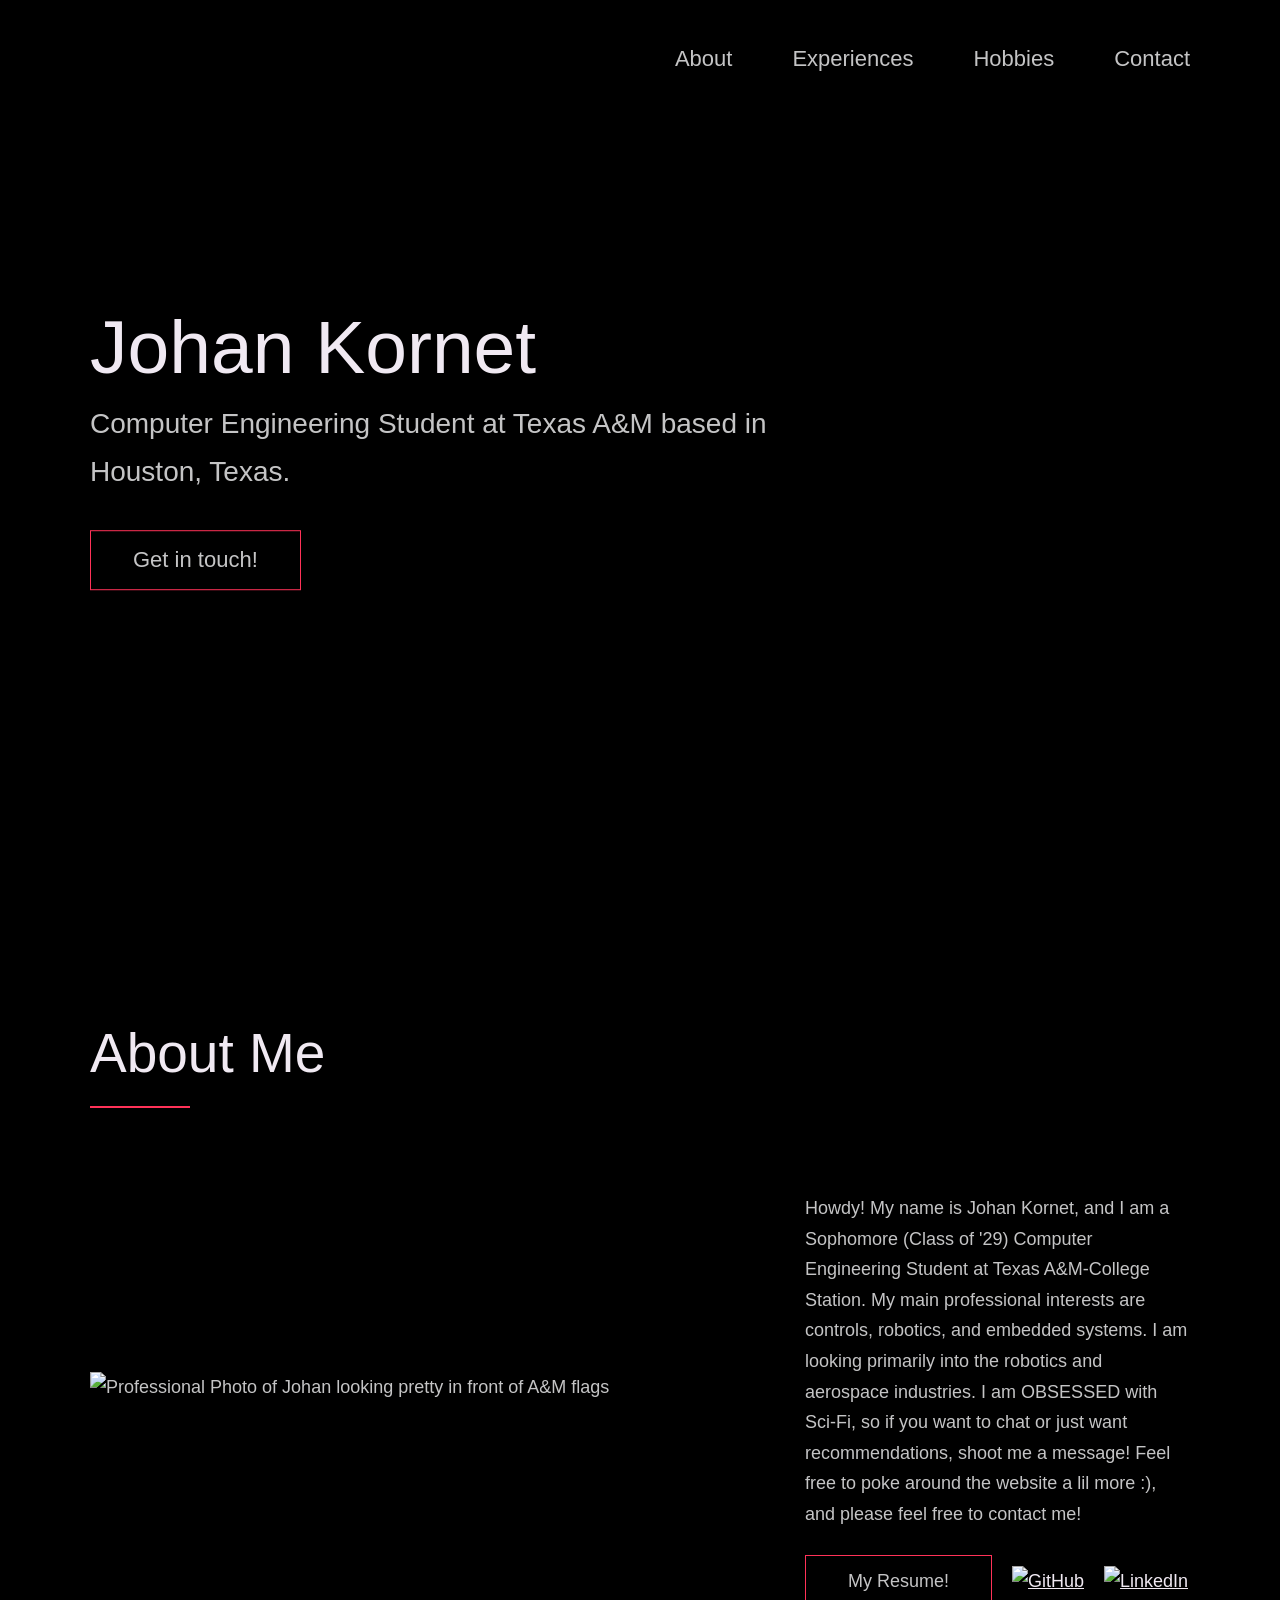
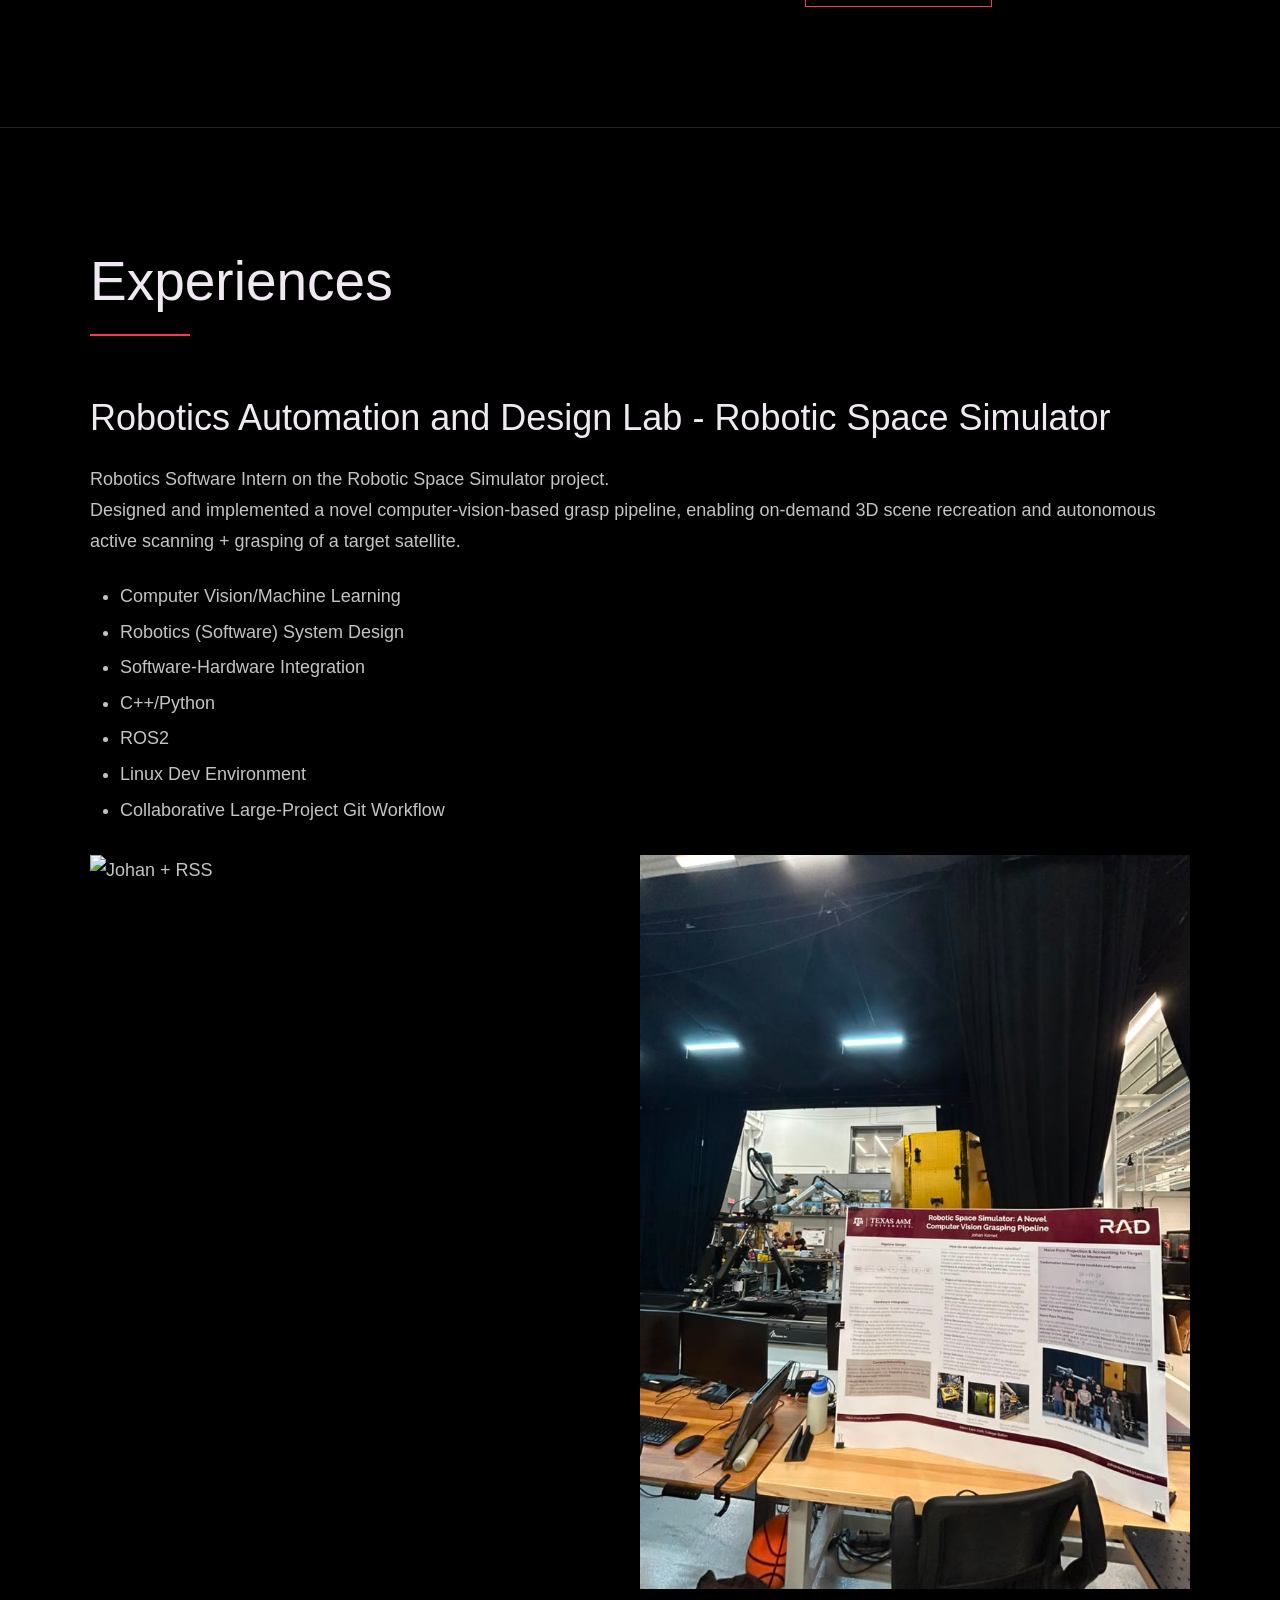
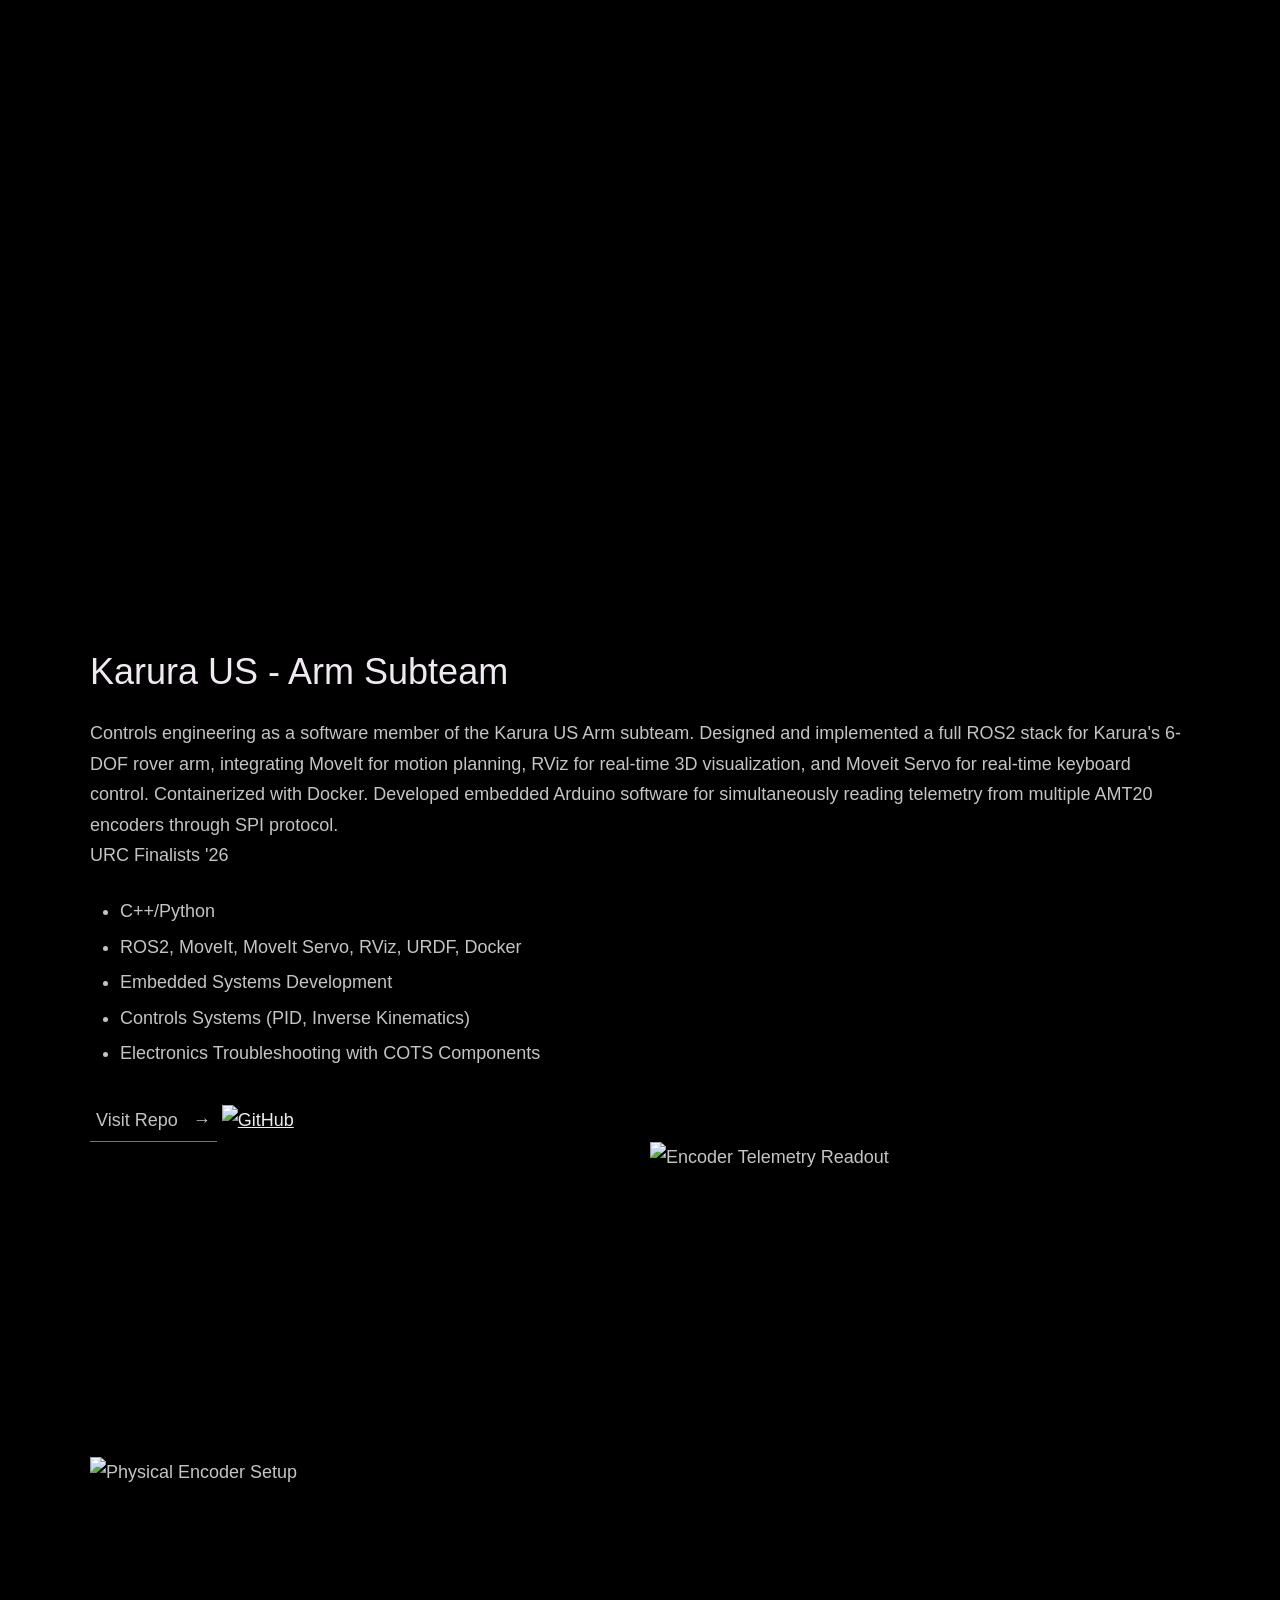
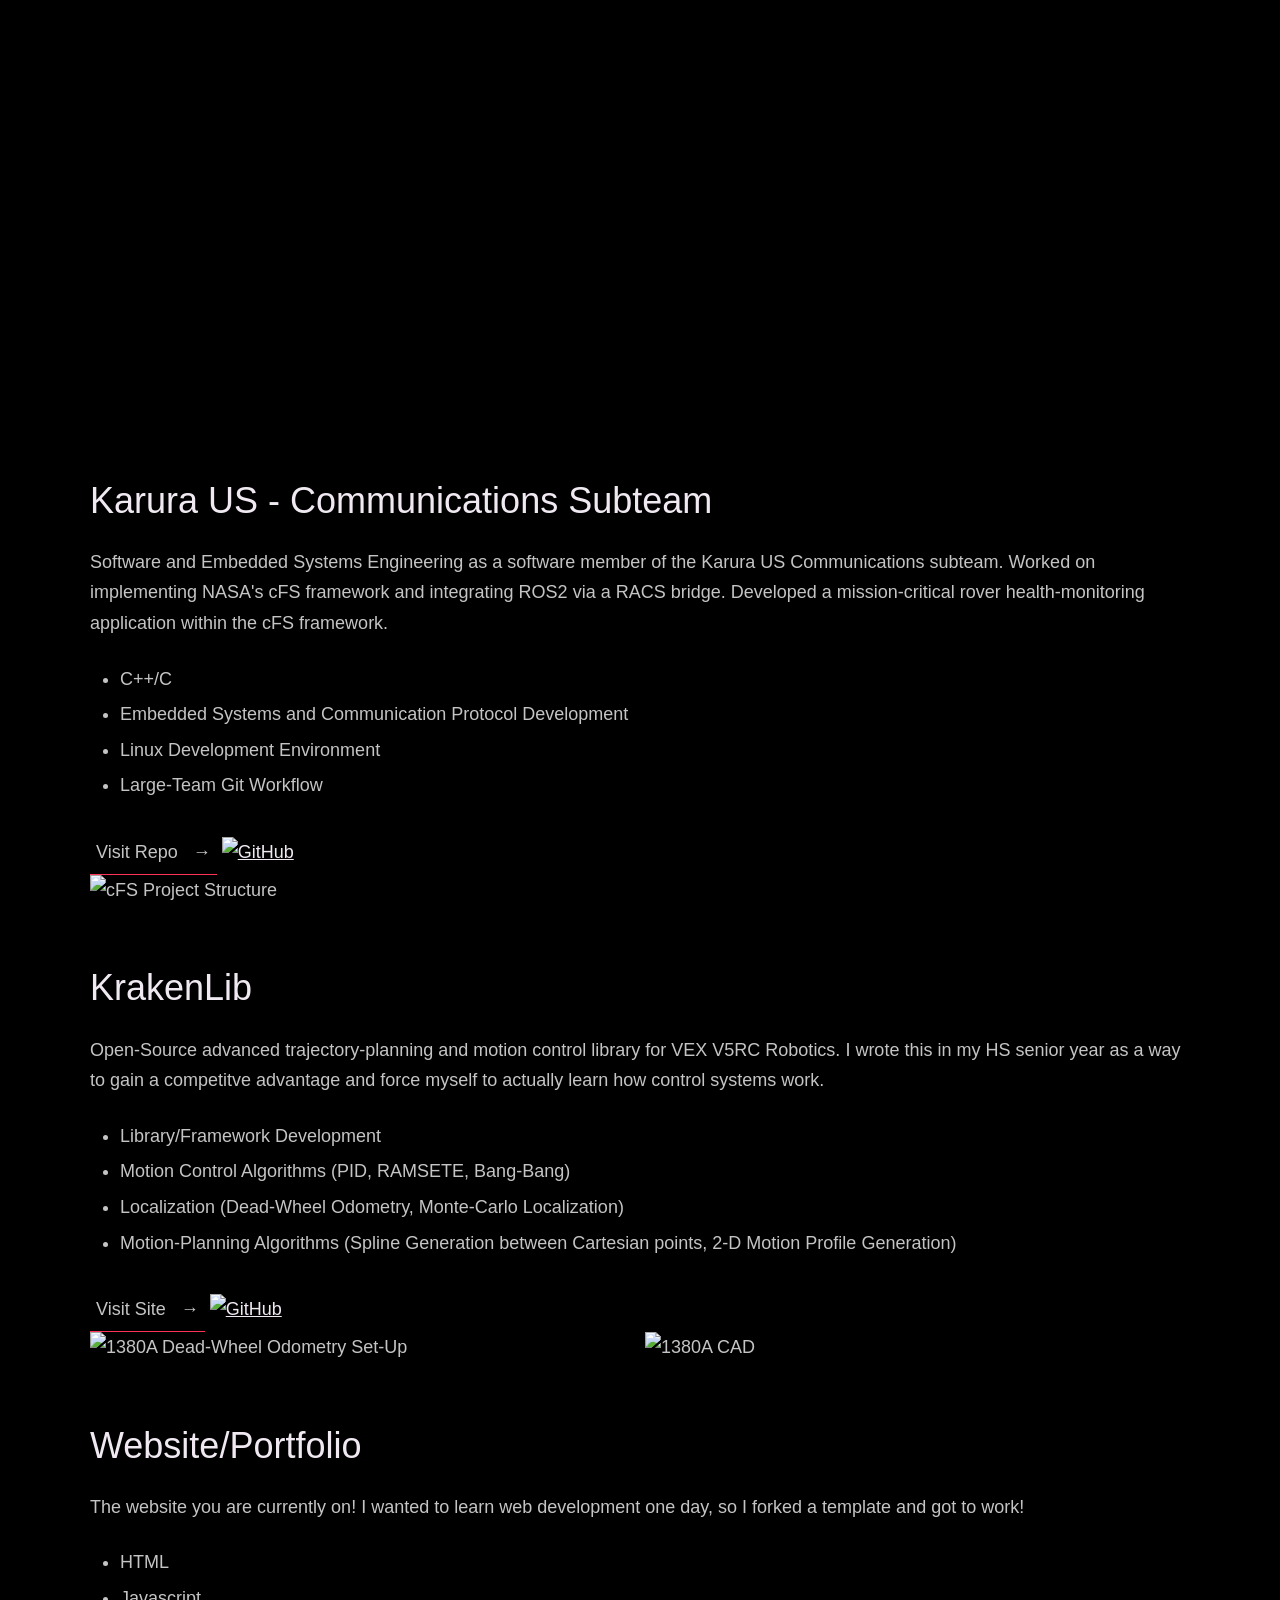
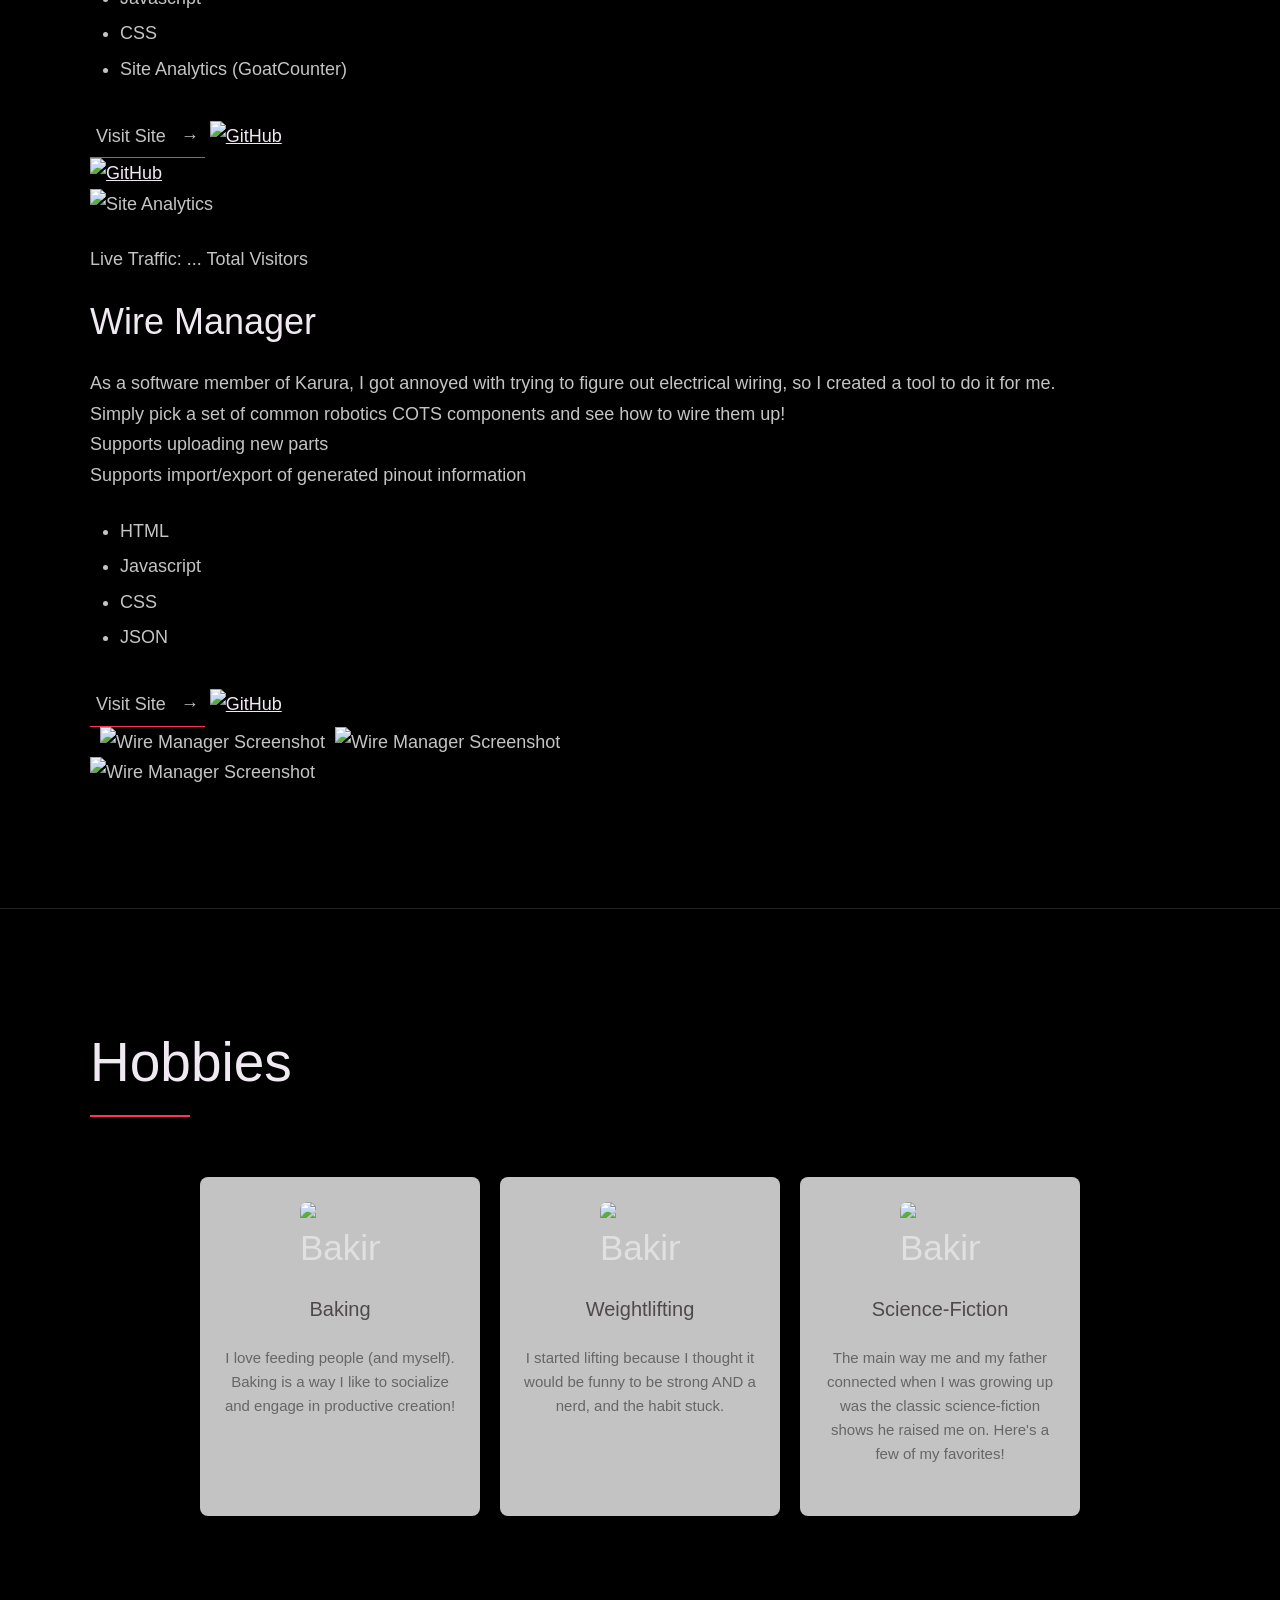
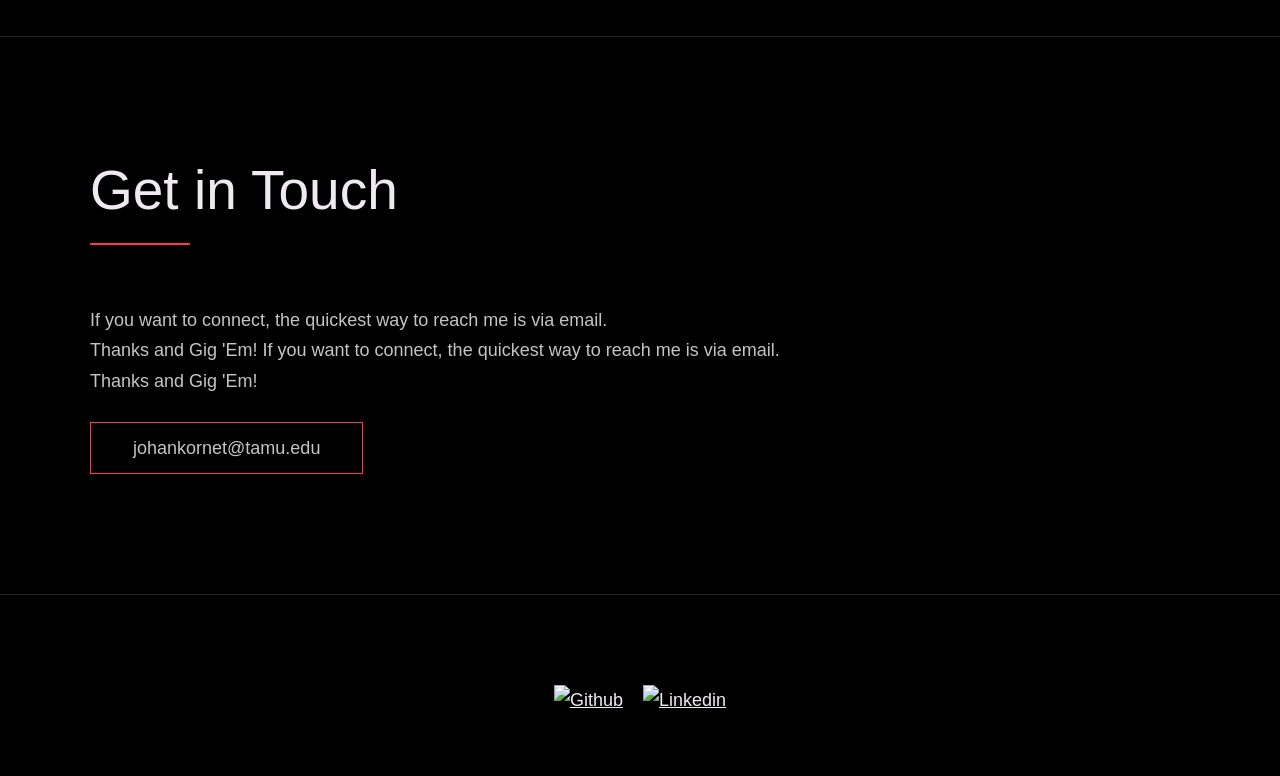
==== commit d6c04043: "Formatting + removed duplicated content" ====
--- a/index.html
+++ b/index.html
@@ -172,10 +172,10 @@
             <img src="./images/graspies.jpeg" class="Experiences__image" alt="Poster + RSS" />
           </div>
           <div style="display: flex; justify-content: center;">
-            <iframe 
-              src="https://drive.google.com/file/d/1eJ9___lIaevUcx8UY1dgcLnSw1DzbvBu/preview" 
-              width="75%" 
-              height="600" 
+            <iframe
+              src="https://drive.google.com/file/d/1eJ9___lIaevUcx8UY1dgcLnSw1DzbvBu/preview"
+              width="75%"
+              height="600"
               allow="autoplay"
               style="border: none; border-radius: 8px;">
             </iframe>
@@ -357,8 +357,7 @@
               <br>
               Simply pick a set of common robotics COTS components and see how to wire them up!
               <br>
-              Supports uploading new parts in the form of datasheets (utilizing an AI-powered parser) and
-              formatted JSON.
+              Supports uploading new parts
               <br>
               Supports import/export of generated pinout information
             </p>
@@ -509,4 +508,4 @@
 
 </body>
 
-</html>+</html>
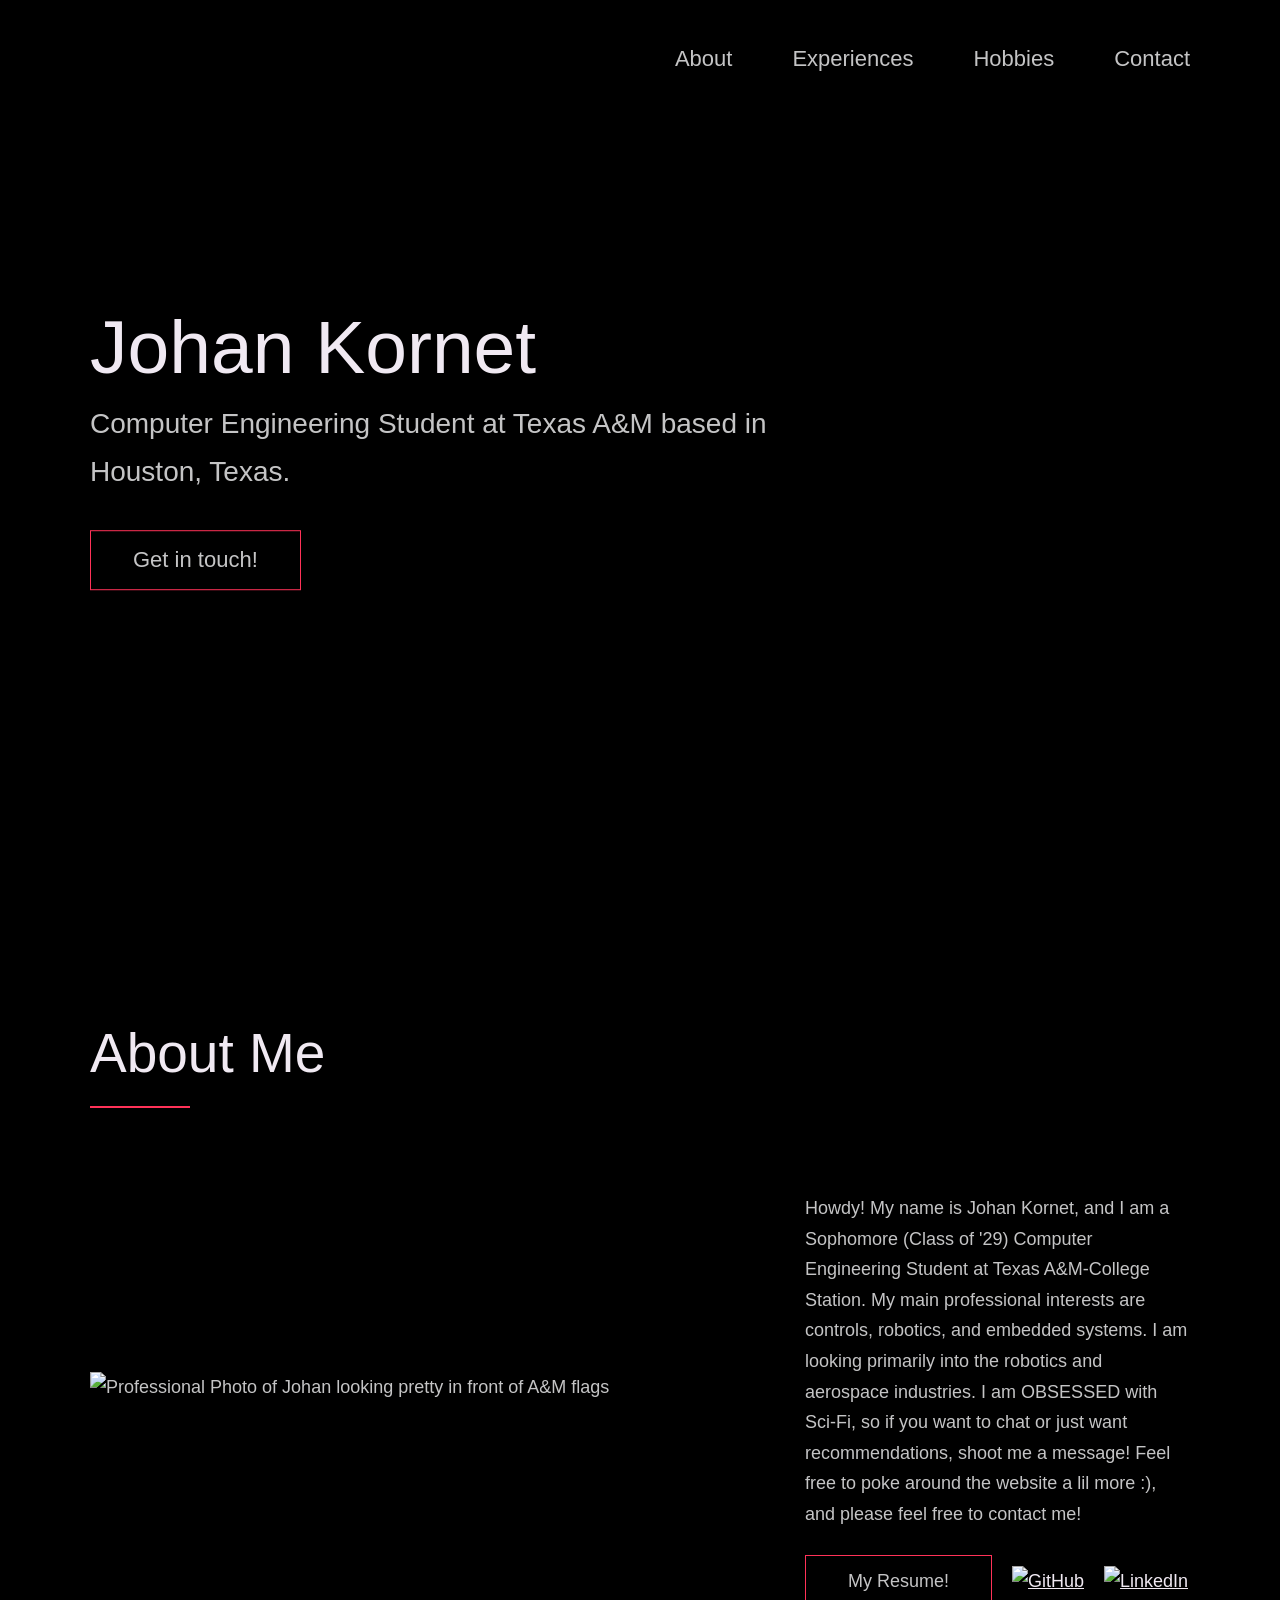
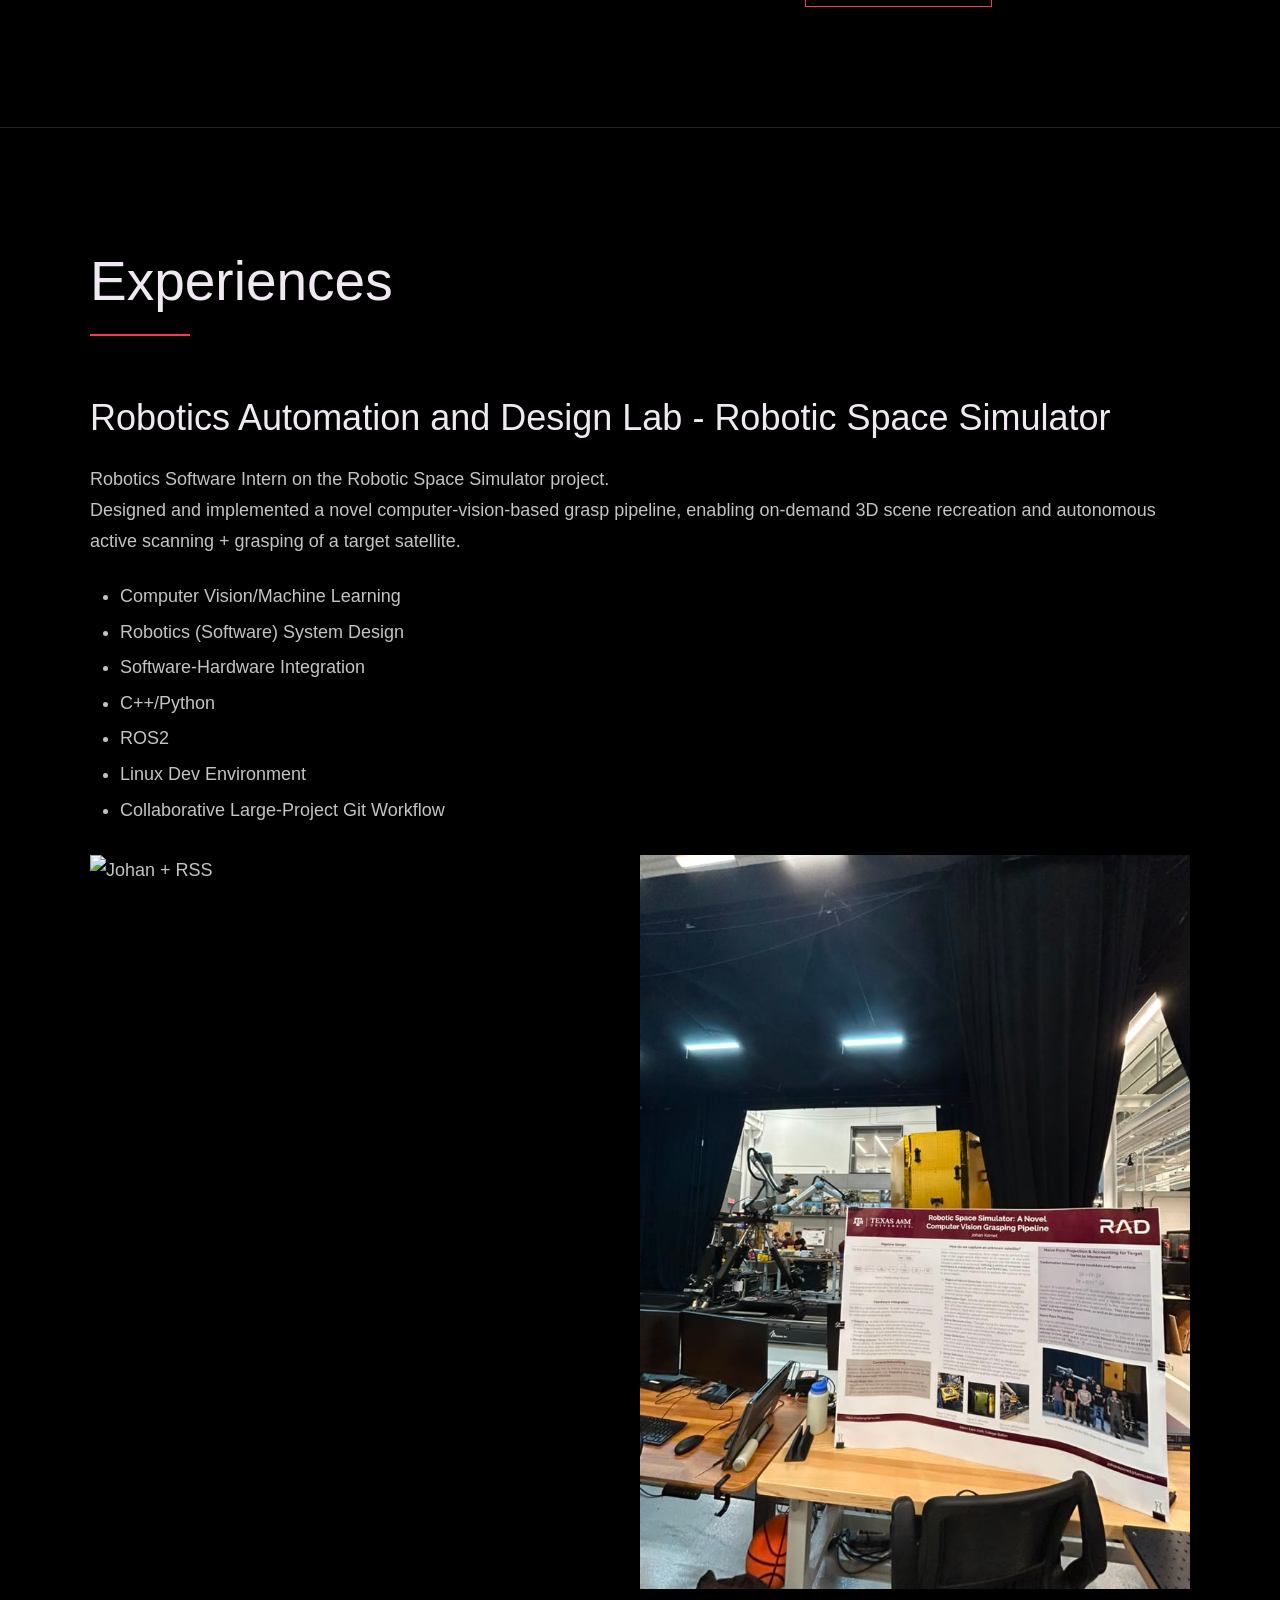
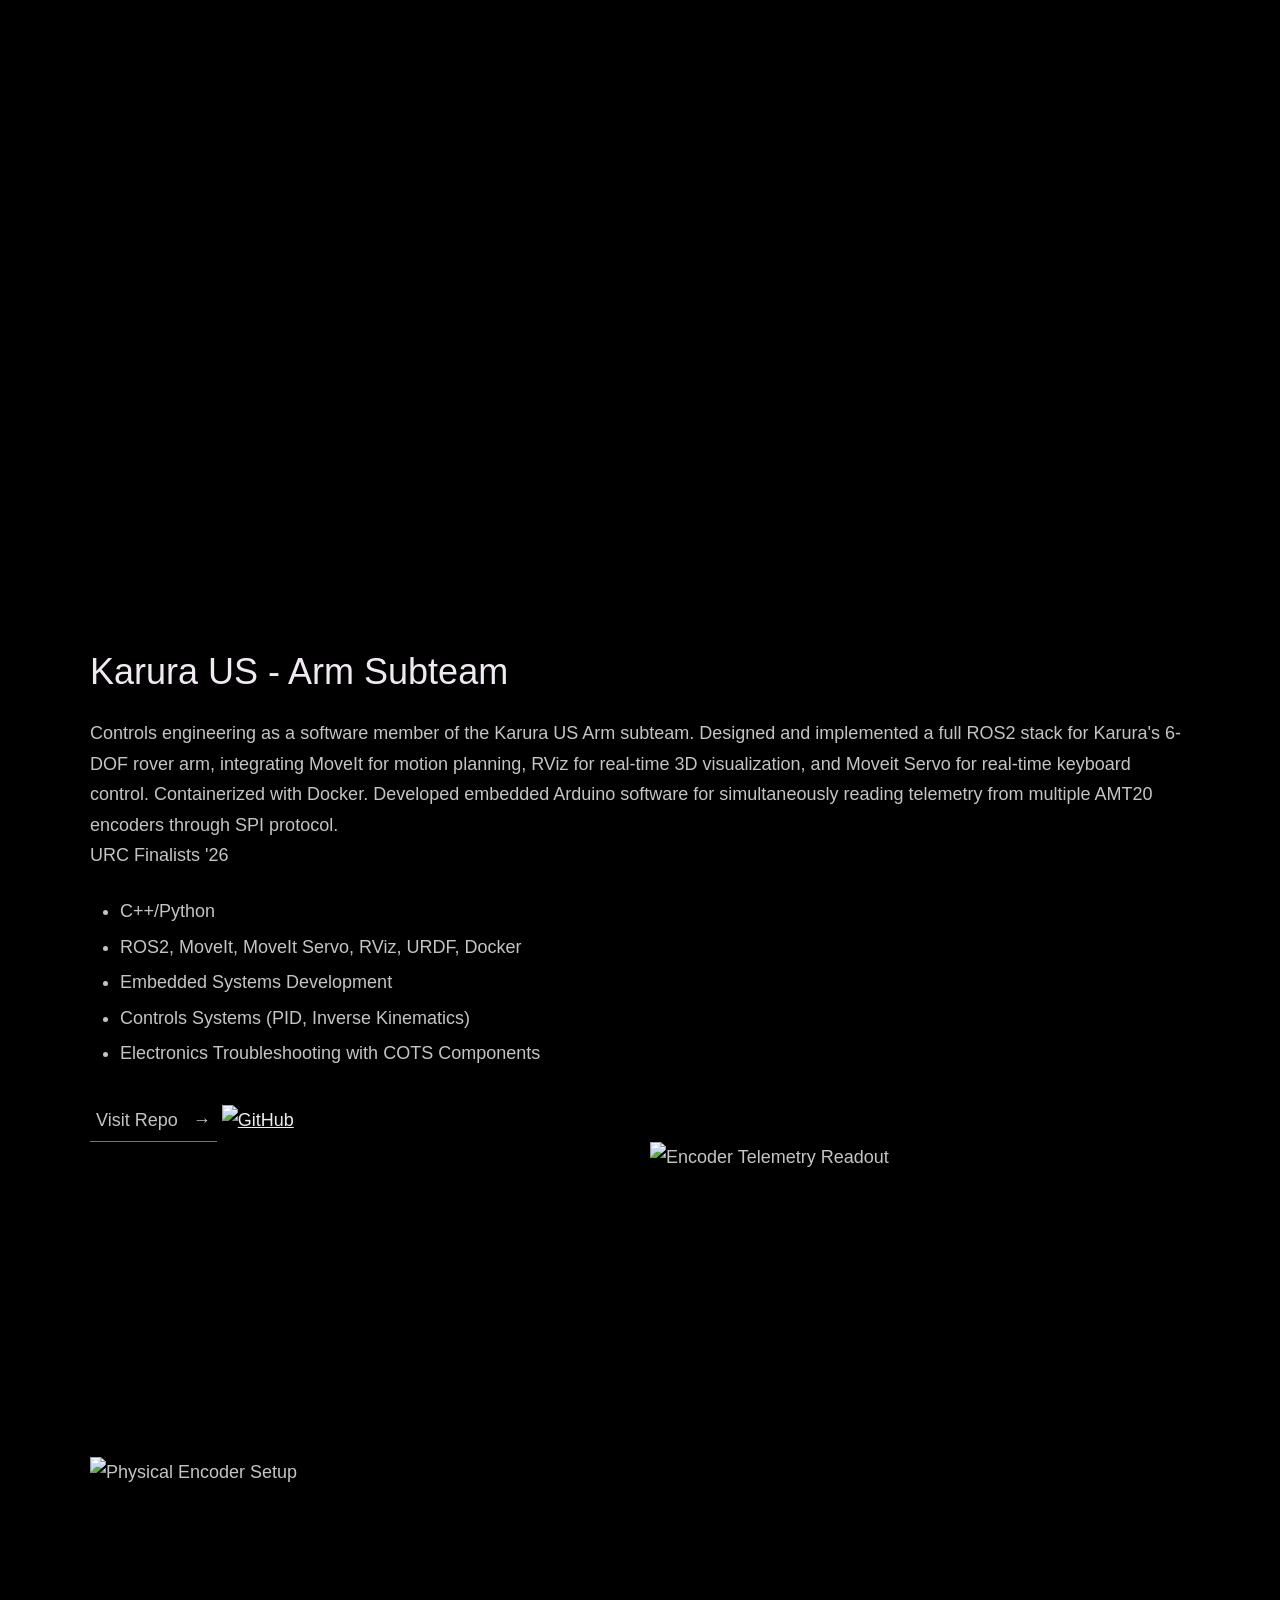
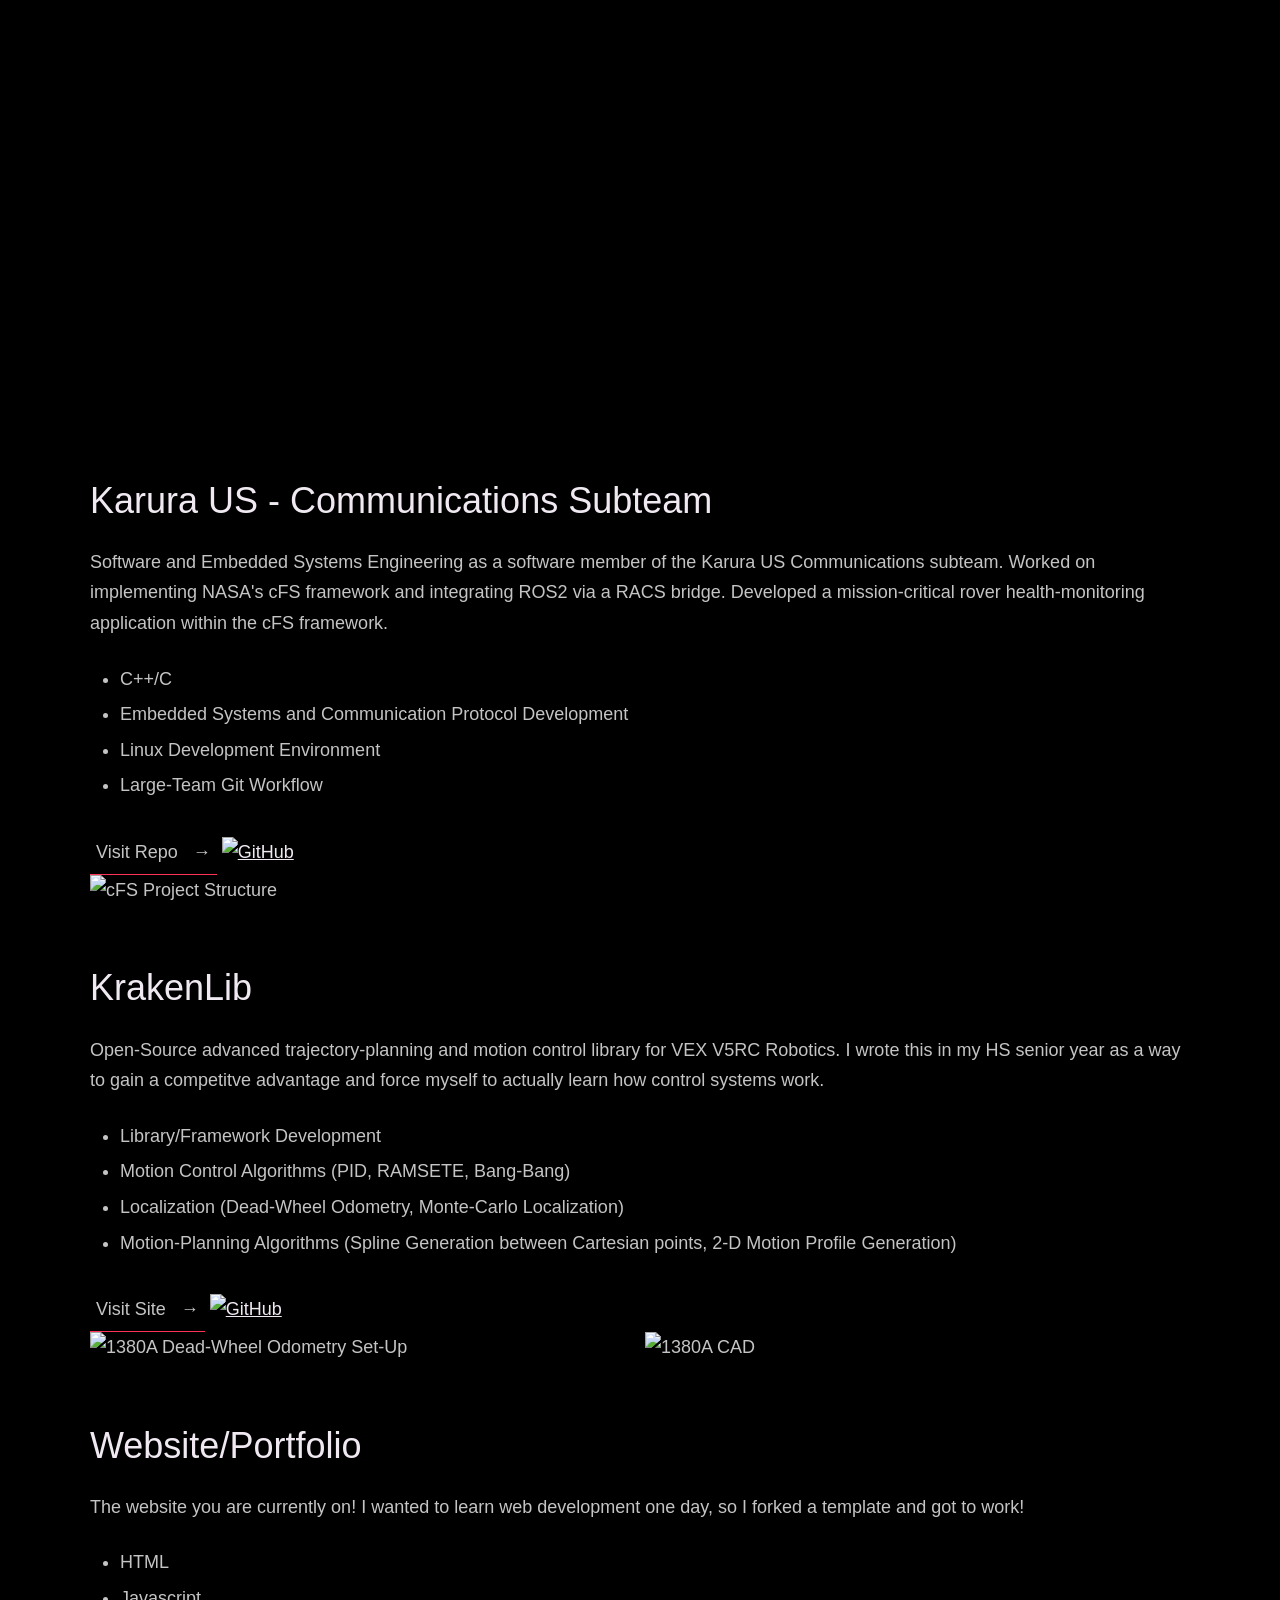
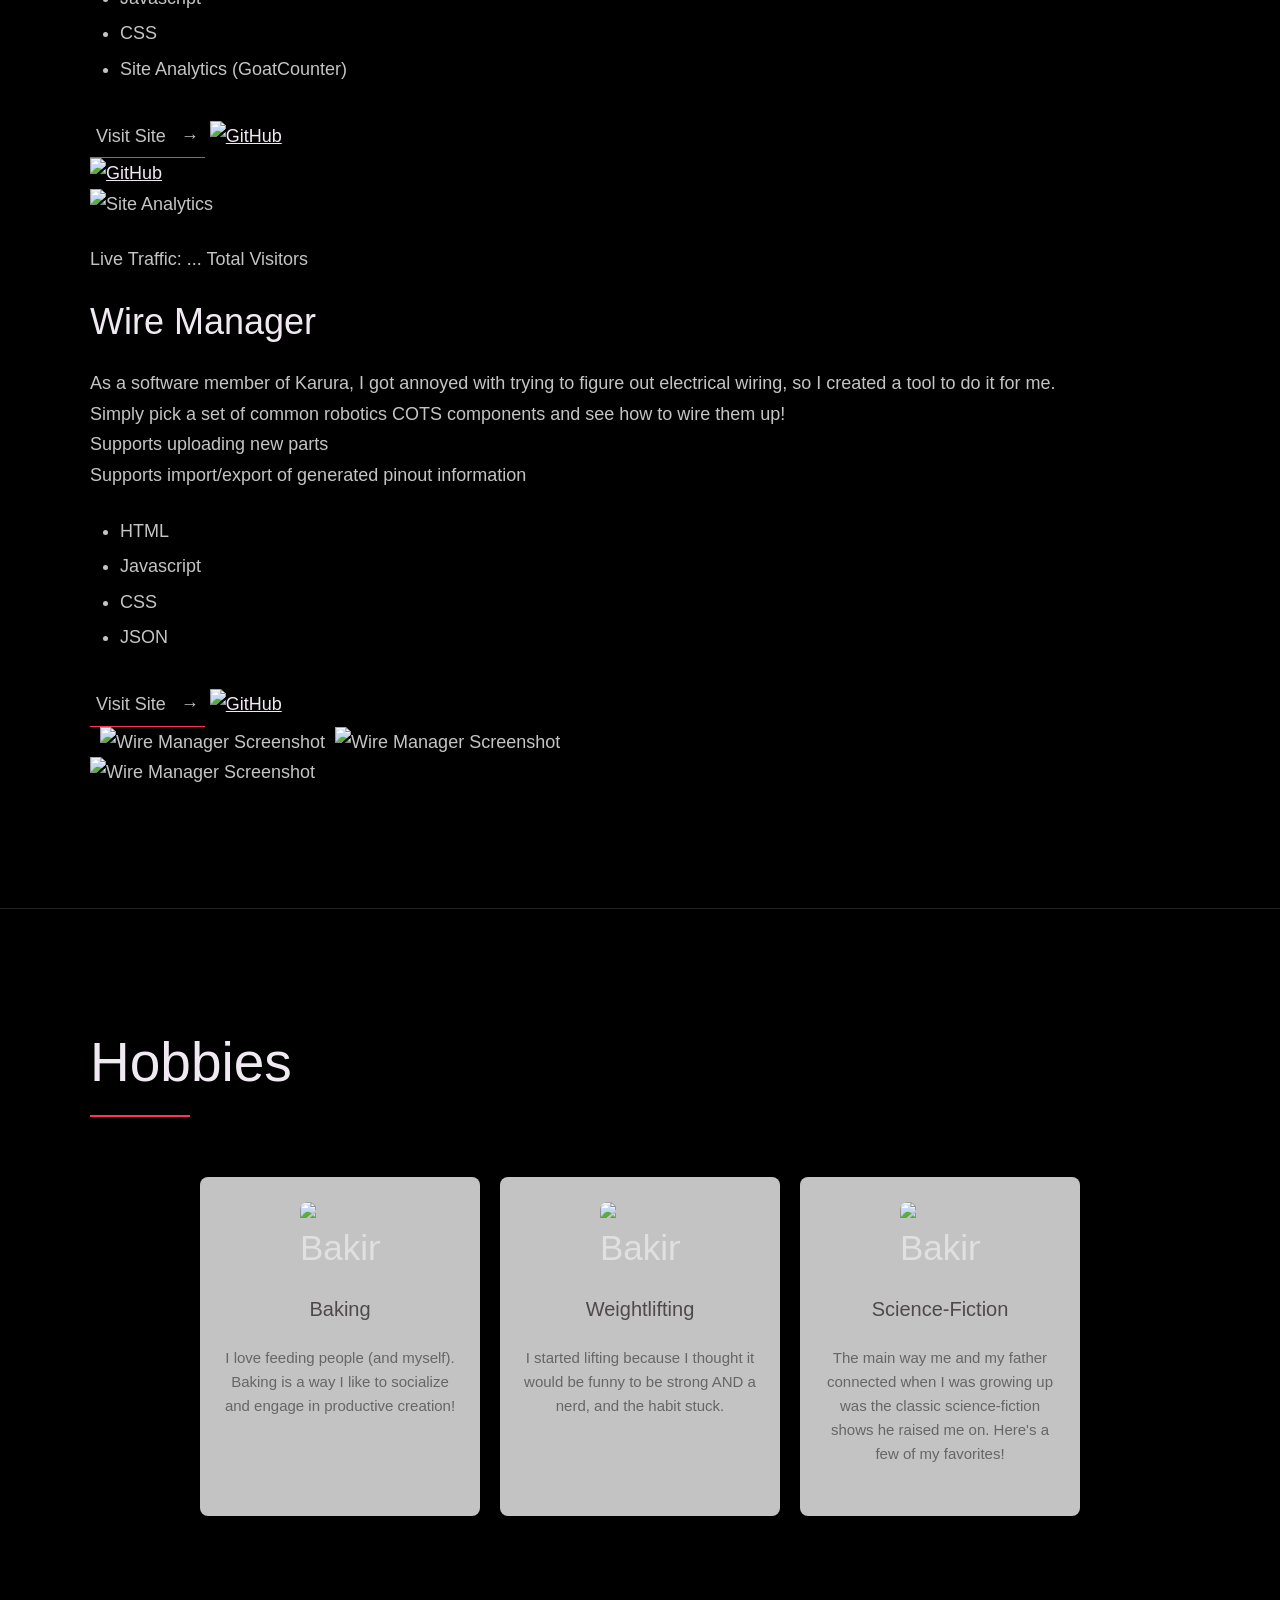
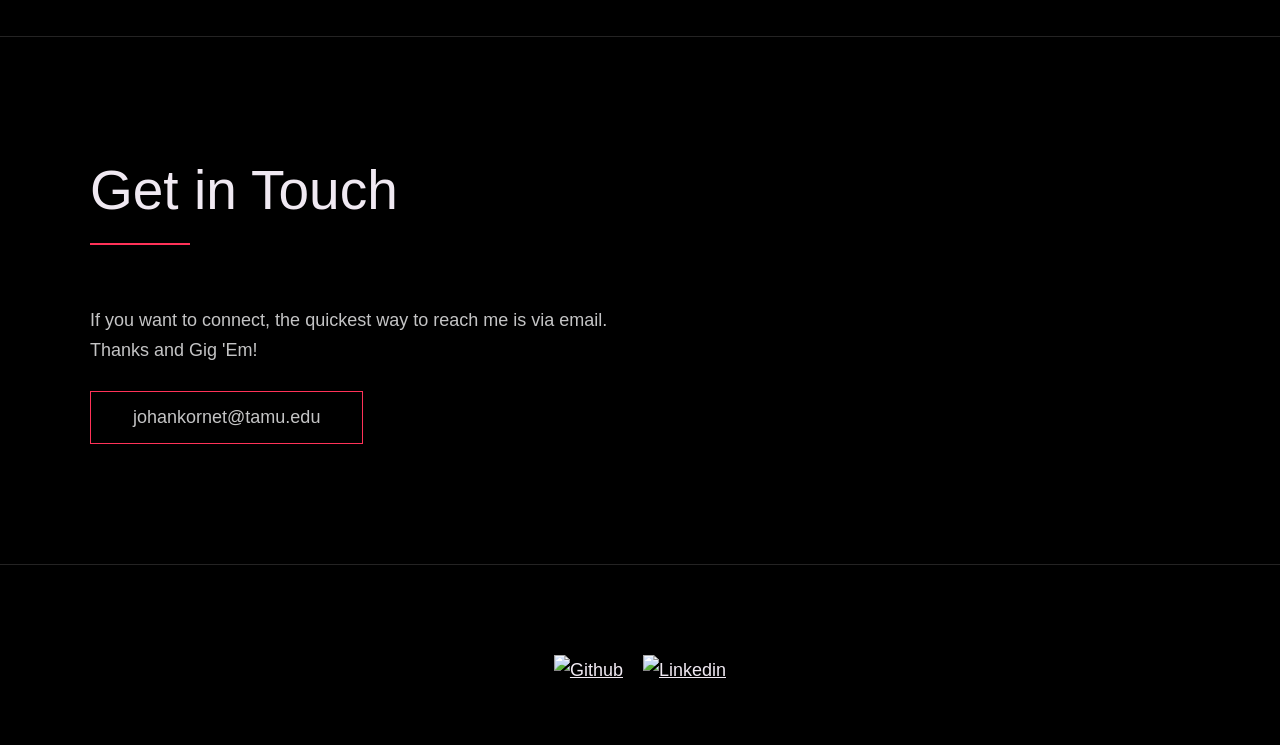
==== commit 576e859c: "Fixed broken contacts" ====
--- a/index.html
+++ b/index.html
@@ -458,8 +458,6 @@
         <p>
           If you want to connect, the quickest way to
           reach me is via email. <br>Thanks and Gig 'Em!
-          If you want to connect, the quickest way to
-          reach me is via email. <br>Thanks and Gig 'Em!
         </p>
         <a href="mailto:johankornet@tamu.edu" class="btn">johankornet@tamu.edu</a>
       </div>
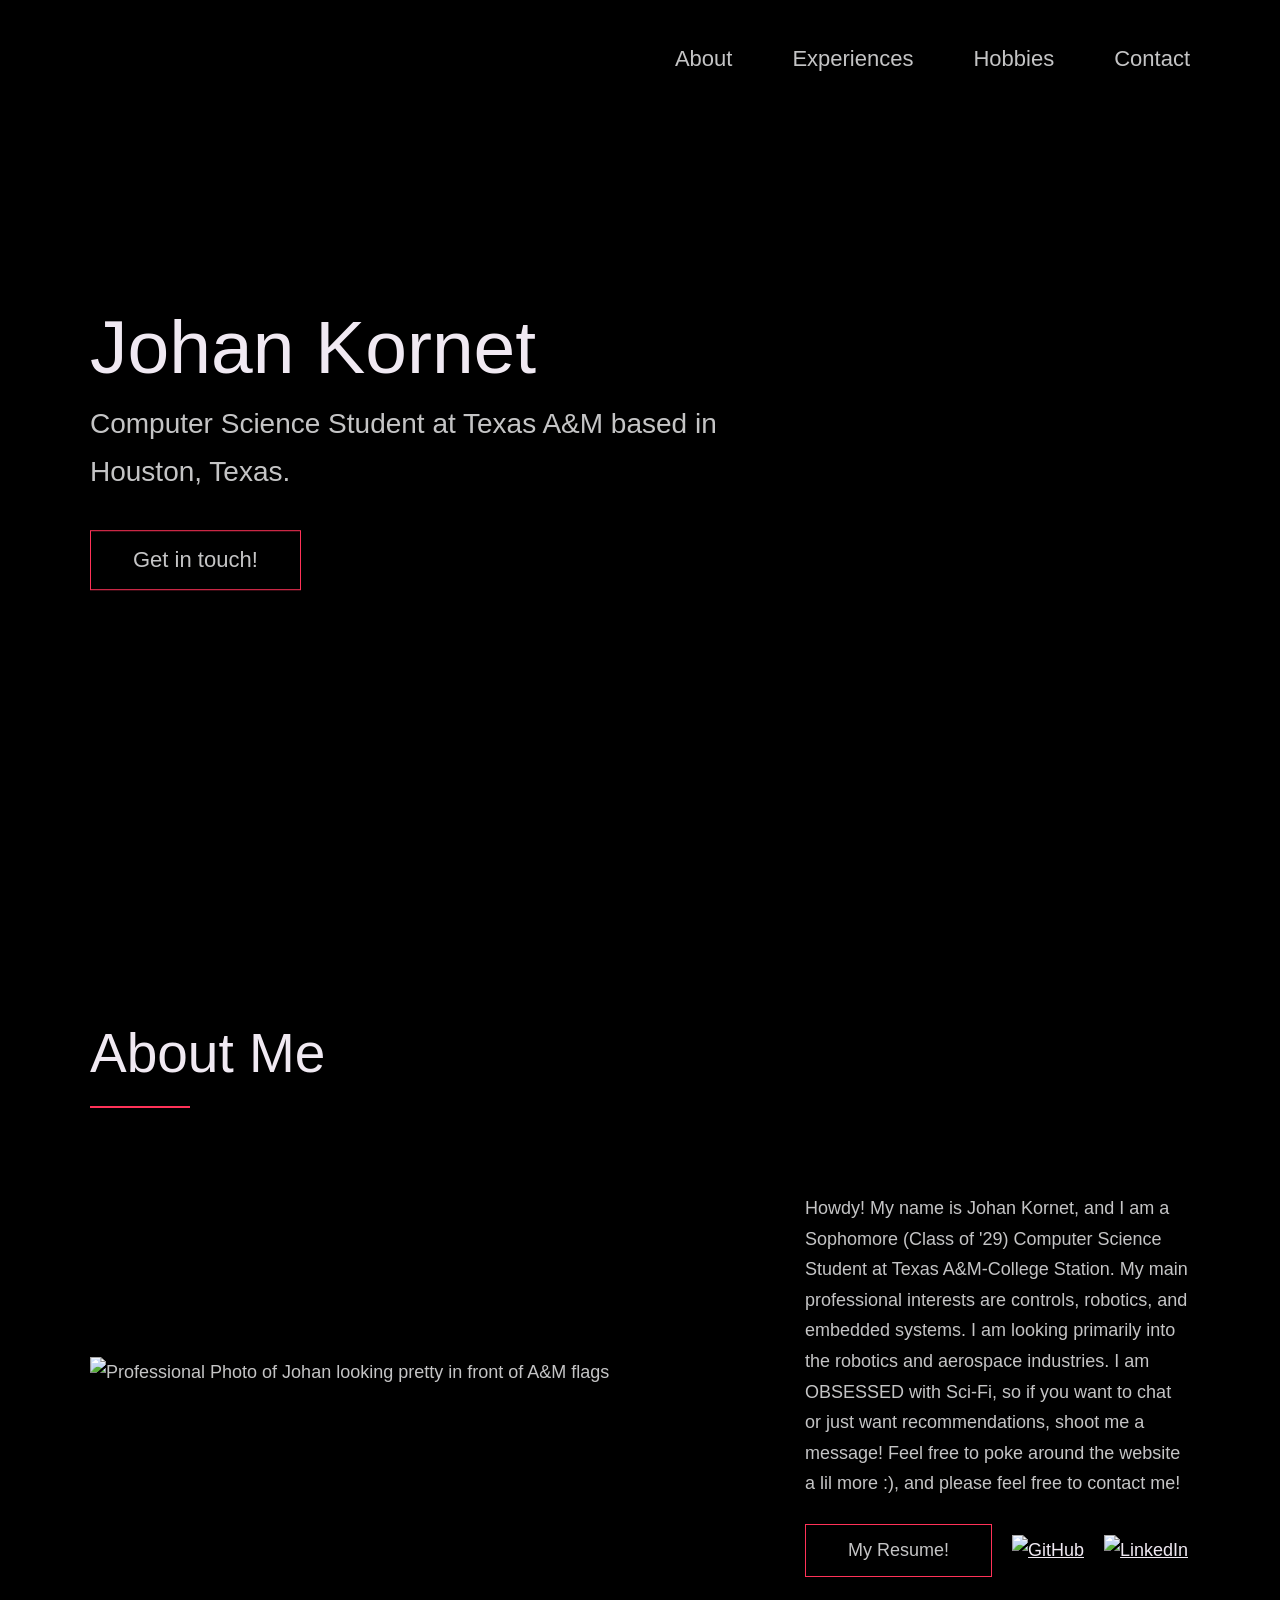
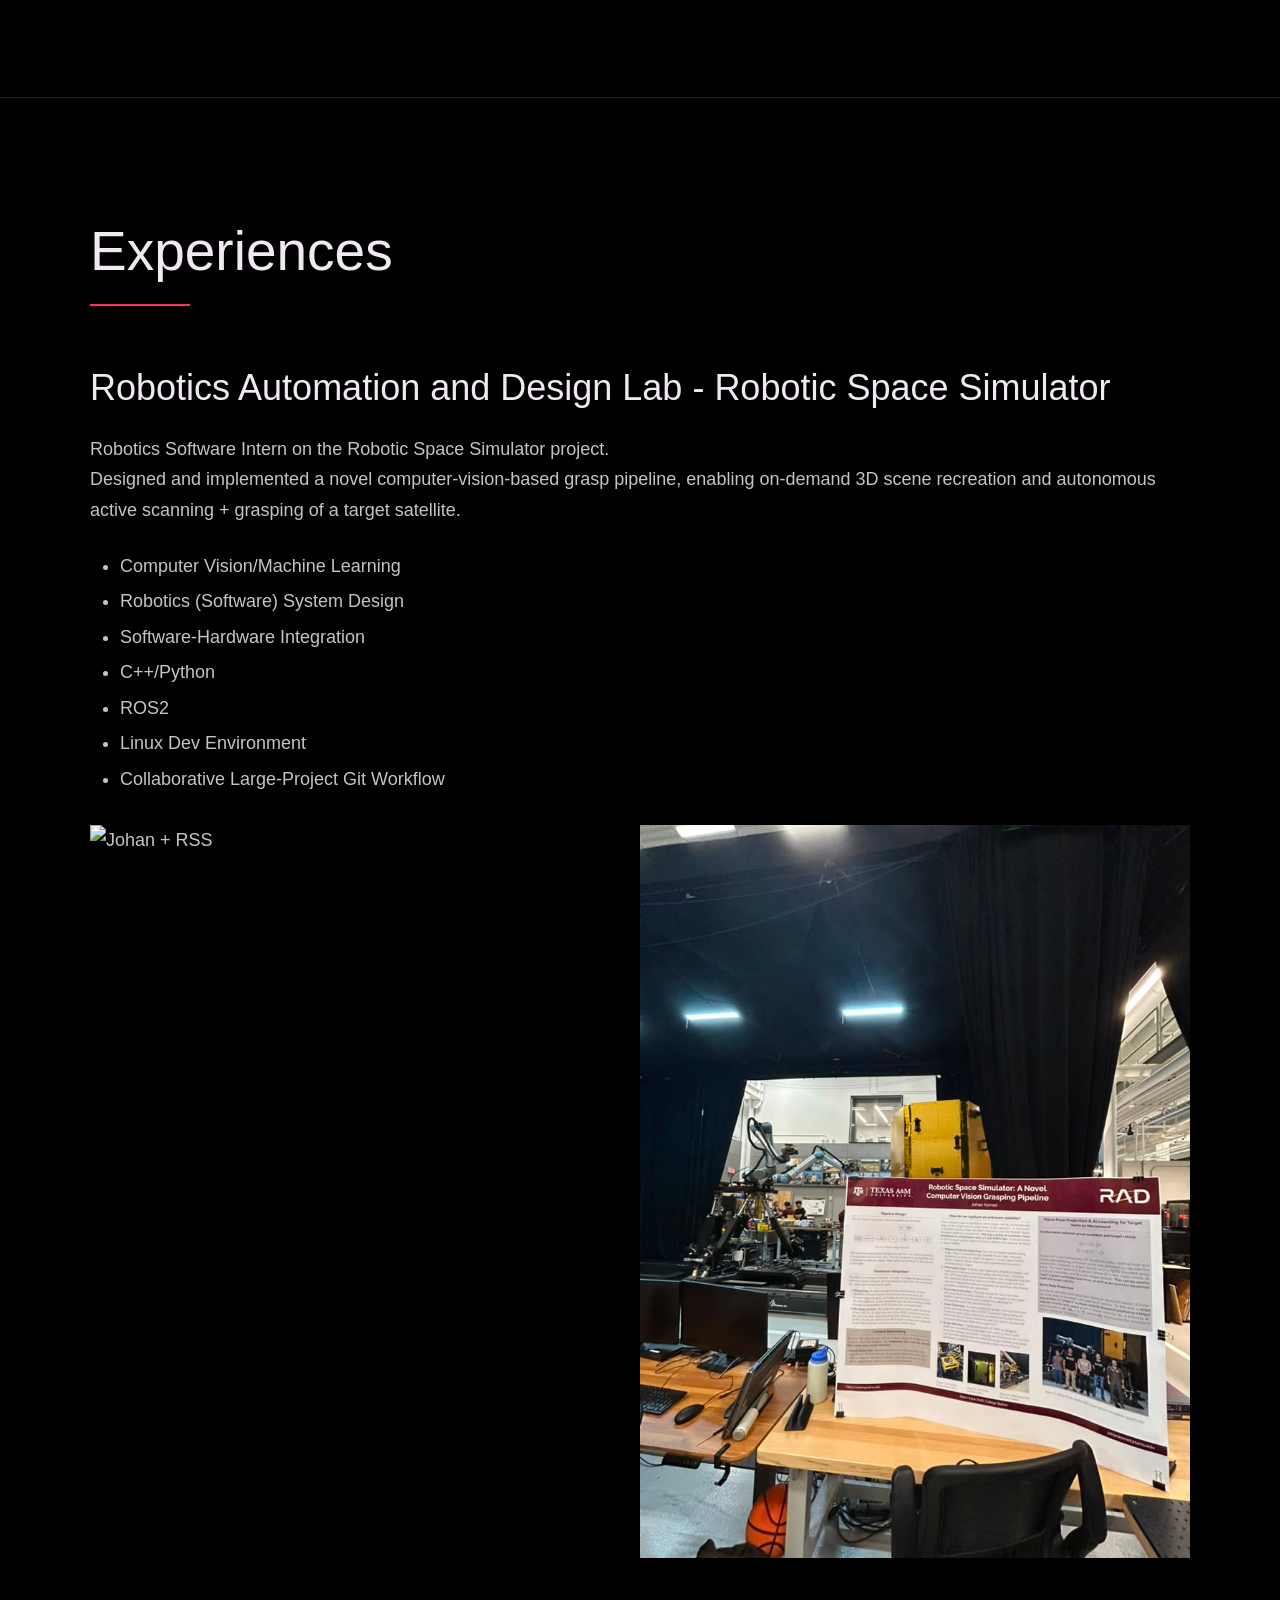
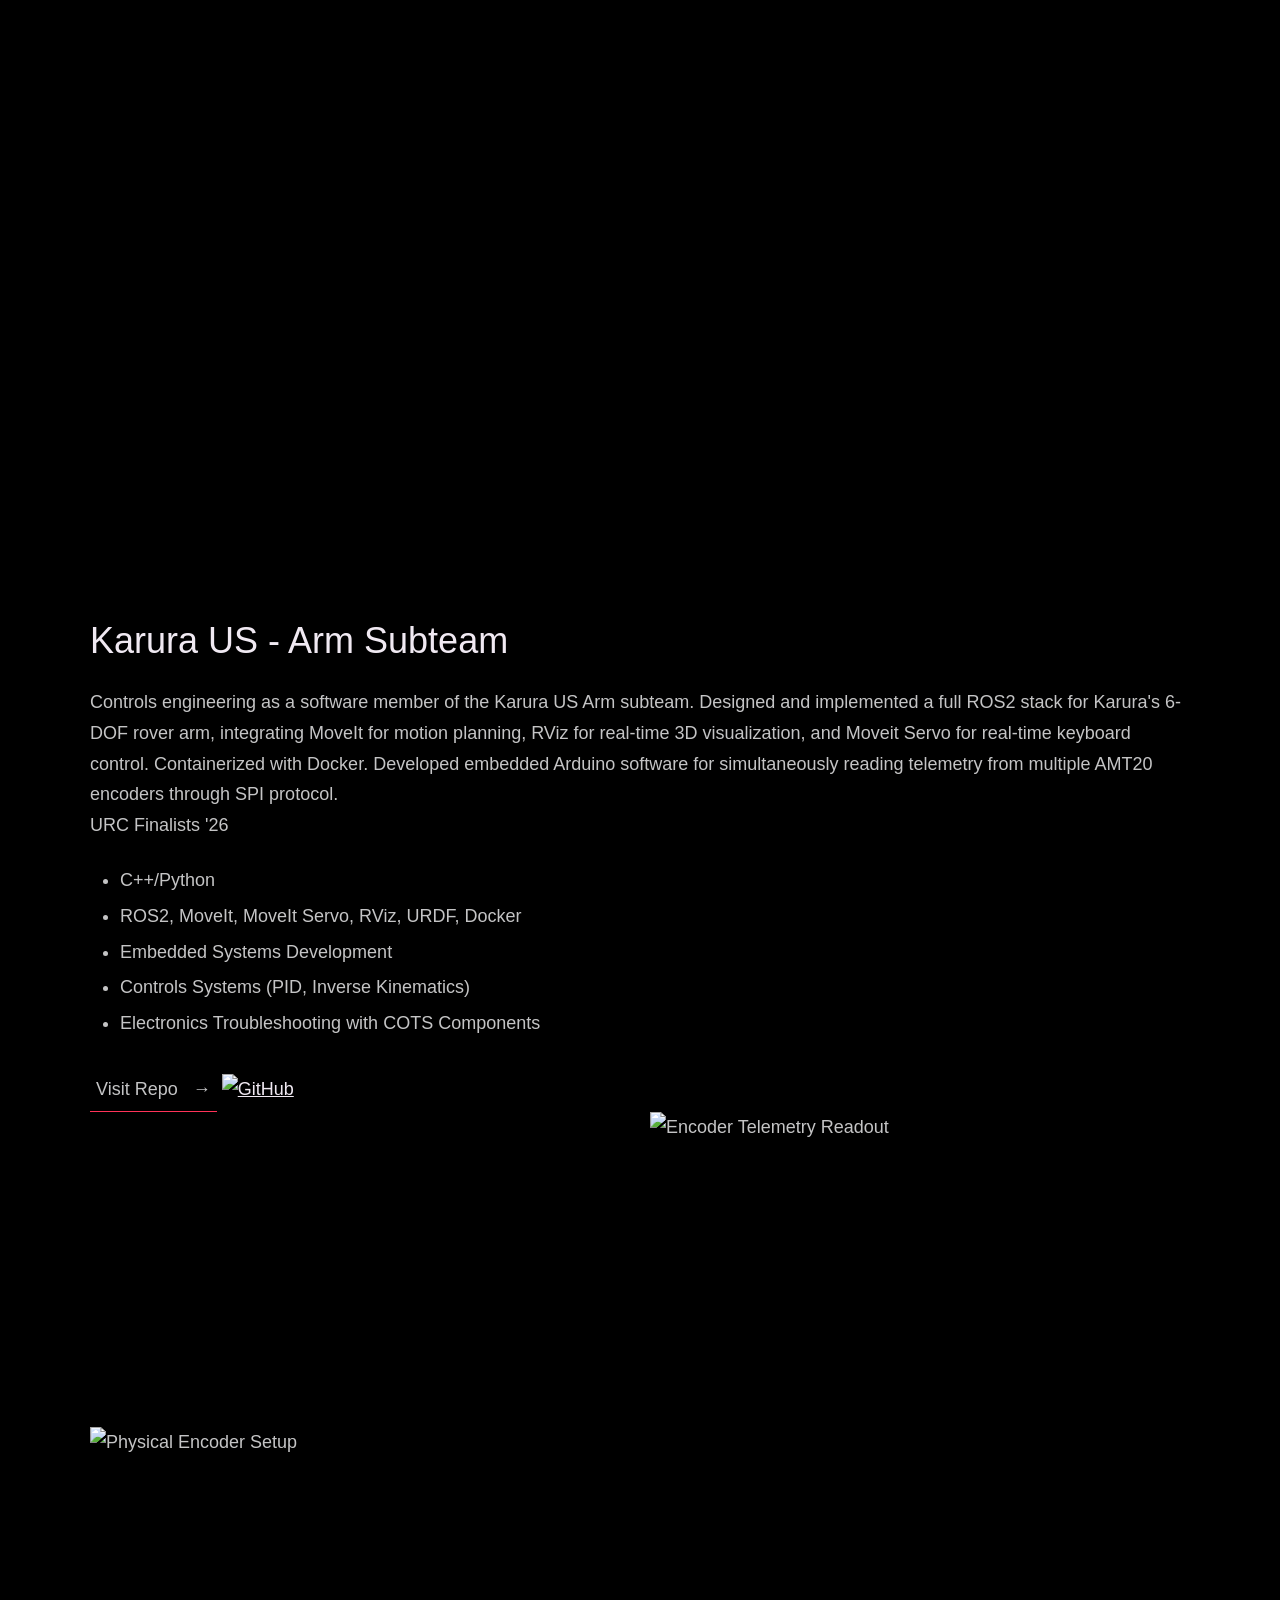
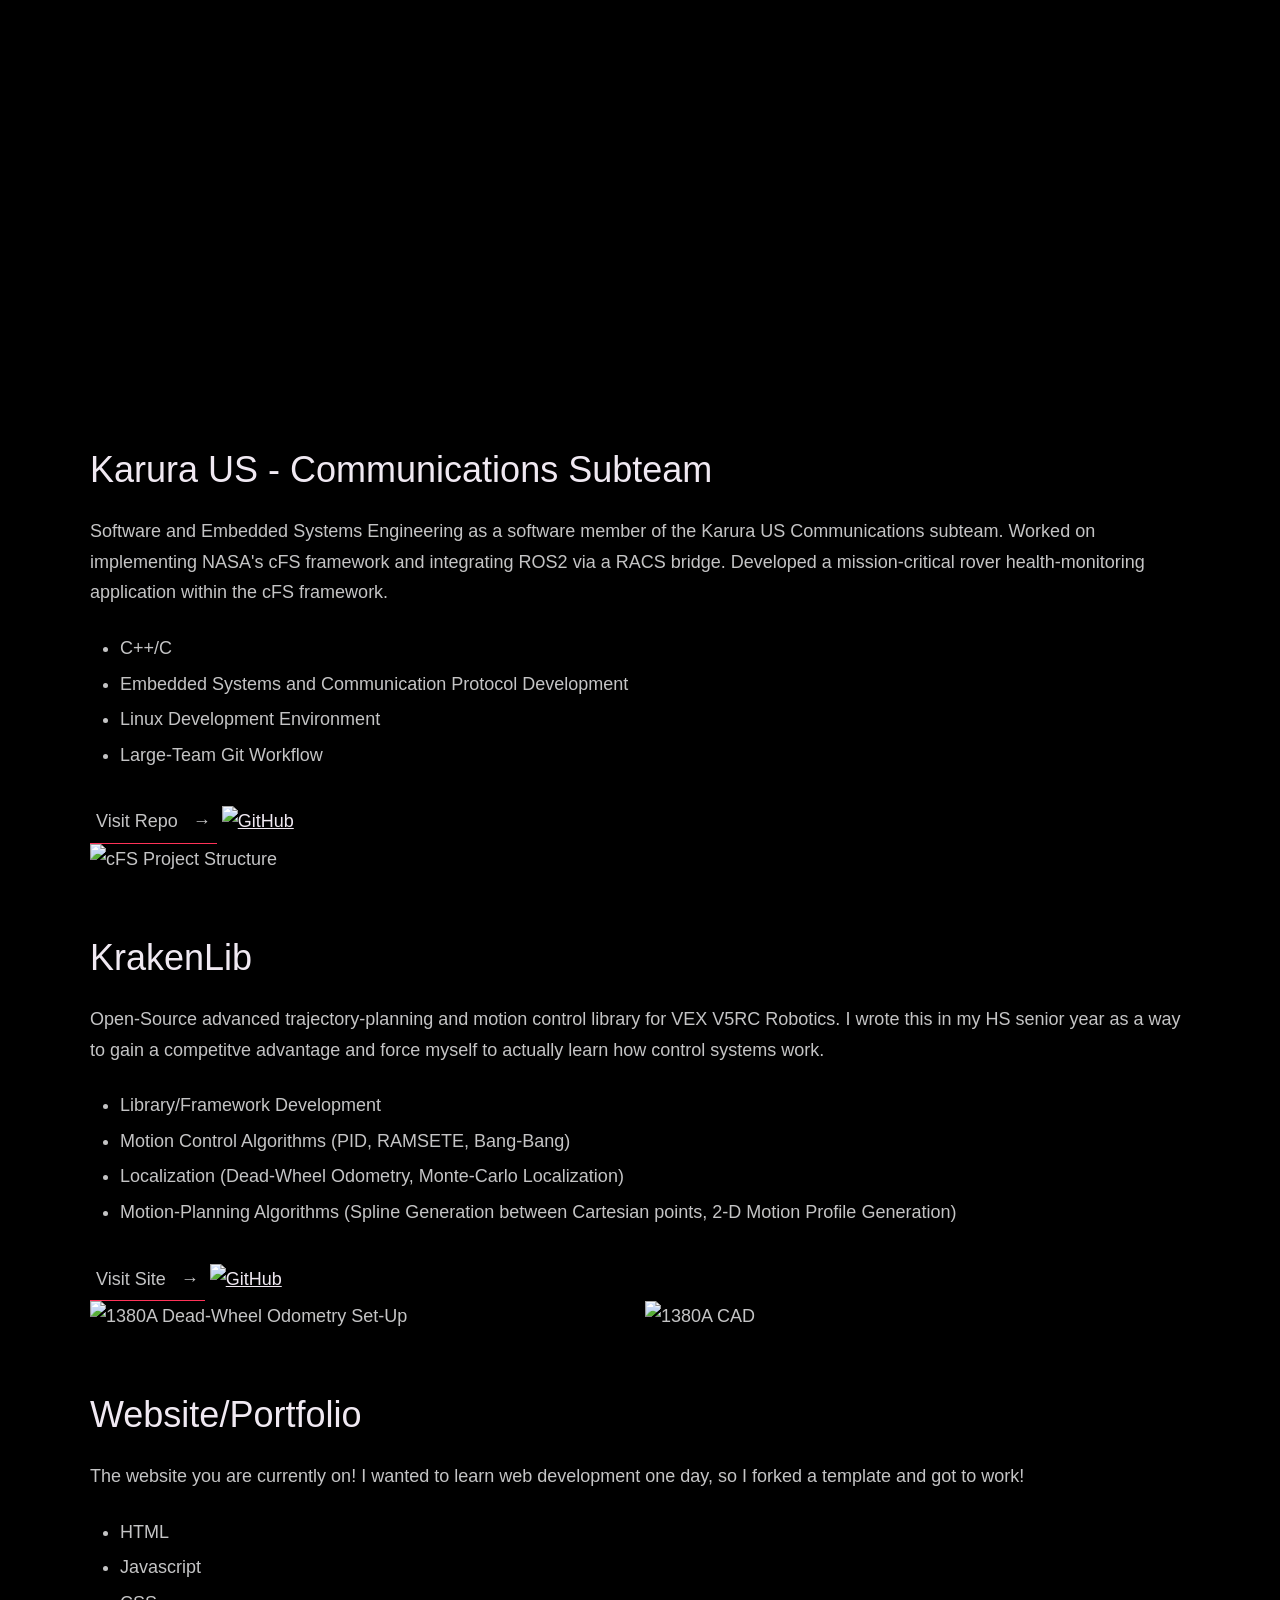
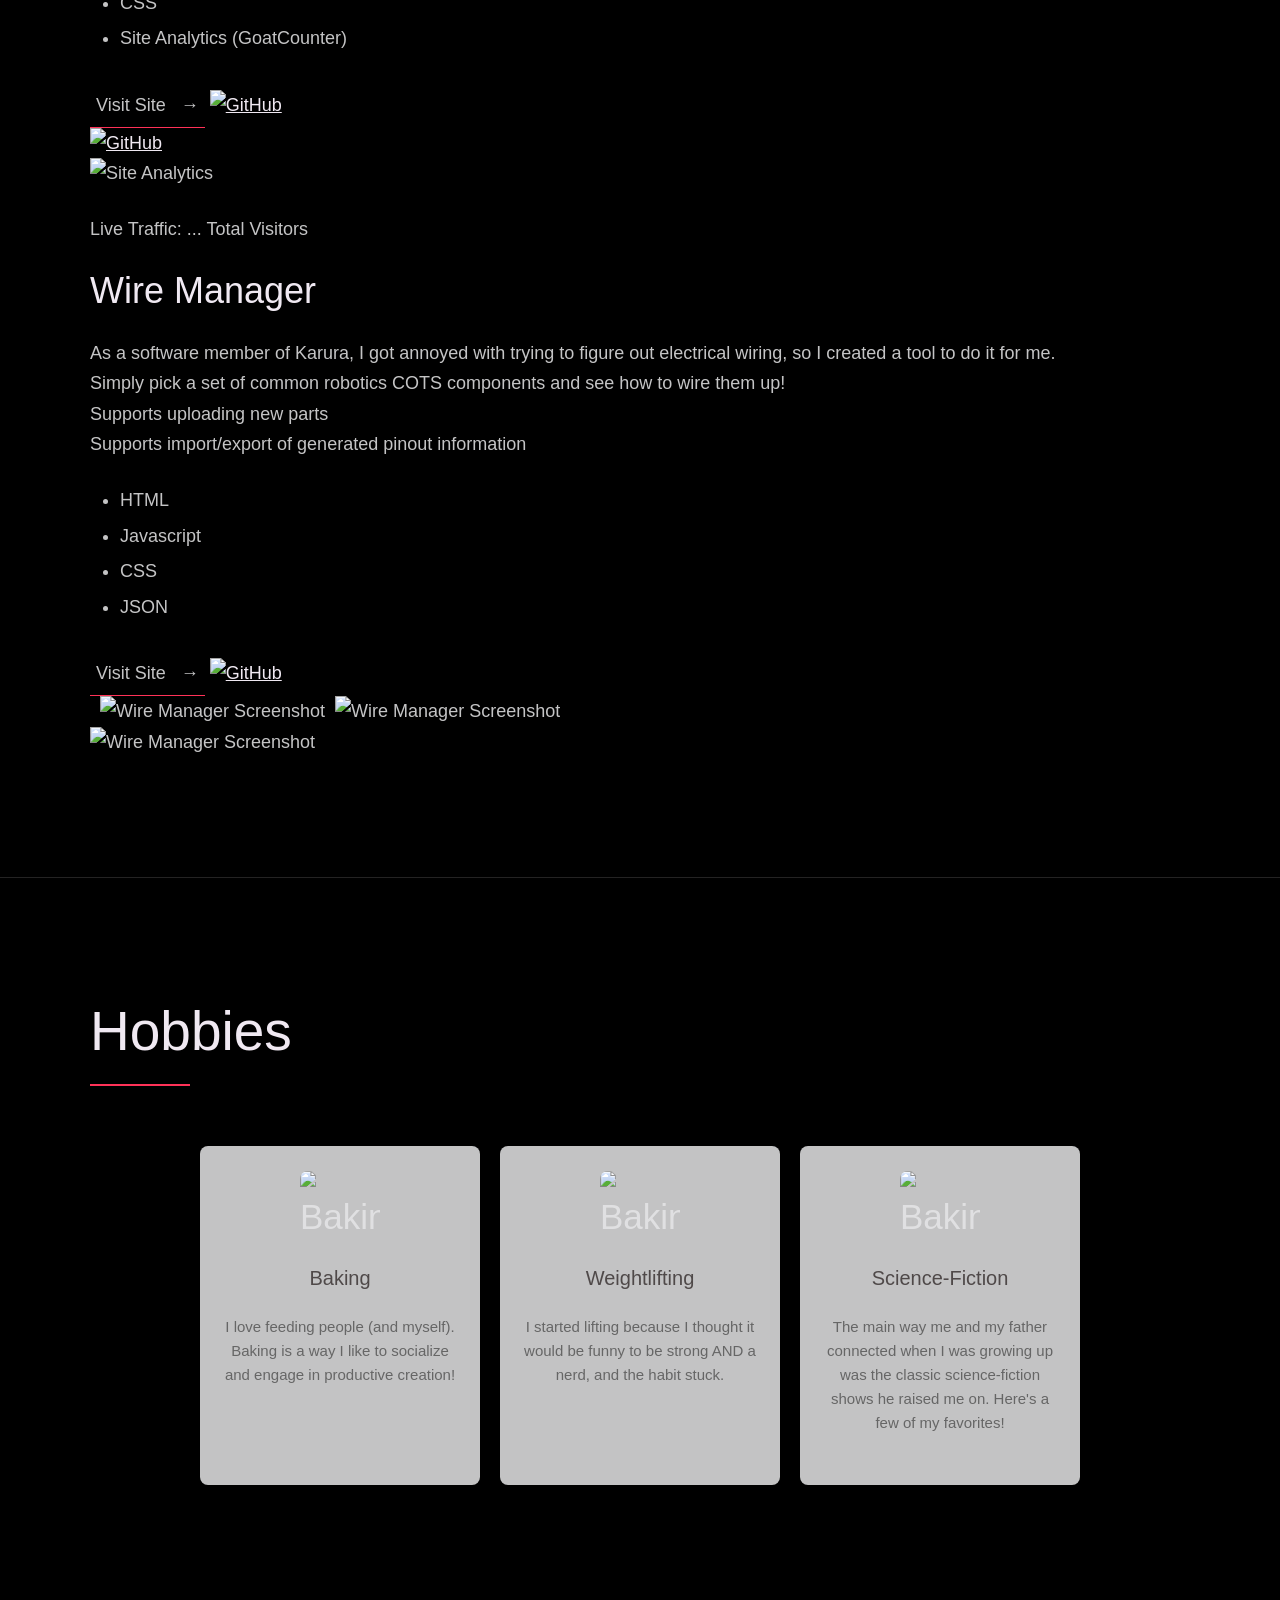
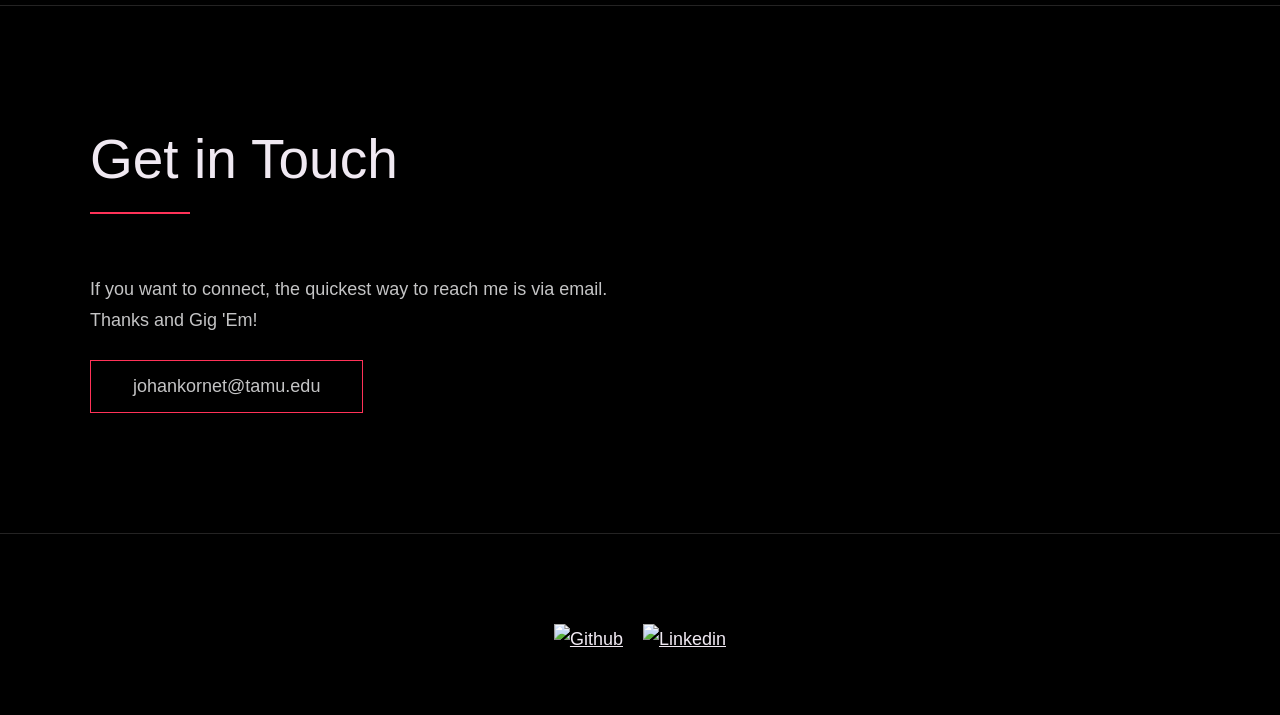
==== commit da705aa4: "edits" ====
--- a/index.html
+++ b/index.html
@@ -7,33 +7,33 @@
   <link rel="shortcut icon" type="image/png" href="./images/K_IMAGE.png" />
 
   <!-- Primary Meta Tags -->
-  <title>Johan Kornet | Computer Engineering Student | Texas A&M</title>
-  <meta name="title" content="Johan Kornet | Computer Engineering Student | Texas A&M" />
+  <title>Johan Kornet | Computer Science Student | Texas A&M</title>
+  <meta name="title" content="Johan Kornet | Computer Science Student | Texas A&M" />
   <meta name="description"
-    content="Johan Kornet — Sophomore Computer Engineering student at Texas A&M (Class of '29) specializing in embedded systems, controls engineering, and robotics. Based in Houston, TX." />
+    content="Johan Kornet — Sophomore Computer Science student at Texas A&M (Class of '29) specializing in embedded systems, controls engineering, and robotics. Based in Houston, TX." />
   <meta name="author" content="Johan Kornet" />
   <meta name="keywords"
-    content="Johan Kornet, Computer Engineering, Embedded Systems, Controls Engineering, Texas A&M, Robotics, Aerospace, C++, Python, PID, ROS, Controls, ROS1, ROS2, Arduino, Linux, KrakenLib, Karura" />
+    content="Johan Kornet, Computer Science, Embedded Systems, Controls Engineering, Texas A&M, Robotics, Aerospace, C++, Python, PID, ROS, Controls, ROS1, ROS2, Arduino, Linux, KrakenLib, Karura" />
   <meta name="robots" content="index, follow" />
   <link rel="canonical" href="https://johan-kornet.github.io/Website/" />
 
   <!-- Open Graph / Facebook / LinkedIn -->
   <meta property="og:type" content="website" />
   <meta property="og:url" content="https://johan-kornet.github.io/Website/" />
-  <meta property="og:title" content="Johan Kornet | Computer Engineering Student | Texas A&M" />
+  <meta property="og:title" content="Johan Kornet | Computer Science Student | Texas A&M" />
   <meta property="og:description"
-    content="Computer Engineering student at Texas A&M focused on embedded systems, controls, and robotics. Check out my projects!" />
+    content="Computer Science student at Texas A&M focused on embedded systems, controls, and robotics. Check out my projects!" />
   <meta property="og:image" content="https://johan-kornet.github.io/images/professional_photo.jpg" />
-  <meta property="og:image:alt" content="Johan Kornet - Computer Engineering Student" />
+  <meta property="og:image:alt" content="Johan Kornet - Computer Science Student" />
   <meta property="og:site_name" content="Johan Kornet Portfolio" />
   <meta property="og:locale" content="en_US" />
 
   <!-- Twitter Card -->
   <meta name="twitter:card" content="summary_large_image" />
   <meta name="twitter:url" content="https://johan-kornet.github.io/Website/" />
-  <meta name="twitter:title" content="Johan Kornet | Computer Engineering Student | Texas A&M" />
+  <meta name="twitter:title" content="Johan Kornet | Computer Science Student | Texas A&M" />
   <meta name="twitter:description"
-    content="Computer Engineering student at Texas A&M focused on embedded systems, controls, and robotics. Check out my projects!" />
+    content="Computer Science student at Texas A&M focused on embedded systems, controls, and robotics. Check out my projects!" />
   <meta name="twitter:image" content="https://johan-kornet.github.io/images/professional_photo.jpg" />
 
   <!-- Schema.org Structured Data (Google Rich Results) -->
@@ -44,7 +44,7 @@
     "name": "Johan Kornet",
     "url": "https://johan-kornet.github.io/",
     "image": "https://johan-kornet.github.io/images/professional_photo.jpg",
-    "jobTitle": "Computer Engineering Student",
+    "jobTitle": "Computer Science Student",
     "affiliation": {
       "@type": "Organization",
       "name": "Texas A&M University"
@@ -53,7 +53,7 @@
       "@type": "Organization",
       "name": "Texas A&M University"
     },
-    "description": "Computer Engineering student specializing in embedded systems, controls engineering, and robotics.",
+    "description": "Computer Science student specializing in embedded systems, controls engineering, and robotics.",
     "email": "johankornet@tamu.edu",
     "sameAs": [
       "https://github.com/johan-kornet",
@@ -90,7 +90,7 @@
         <h1 class="heading-primary">
           <span>Johan Kornet</span>
         </h1>
-        <p>Computer Engineering Student at Texas A&M based in Houston, Texas.</p>
+        <p>Computer Science Student at Texas A&M based in Houston, Texas.</p>
         <a href="#contact" class="btn">Get in touch!</a>
       </div>
     </div>
@@ -106,7 +106,7 @@
         <div class="about__content">
           <div class="about__text">
             <p>
-              Howdy! My name is Johan Kornet, and I am a Sophomore (Class of '29) Computer Engineering Student at Texas
+              Howdy! My name is Johan Kornet, and I am a Sophomore (Class of '29) Computer Science Student at Texas
               A&M-College
               Station.
               My main professional interests are controls, robotics, and embedded systems.
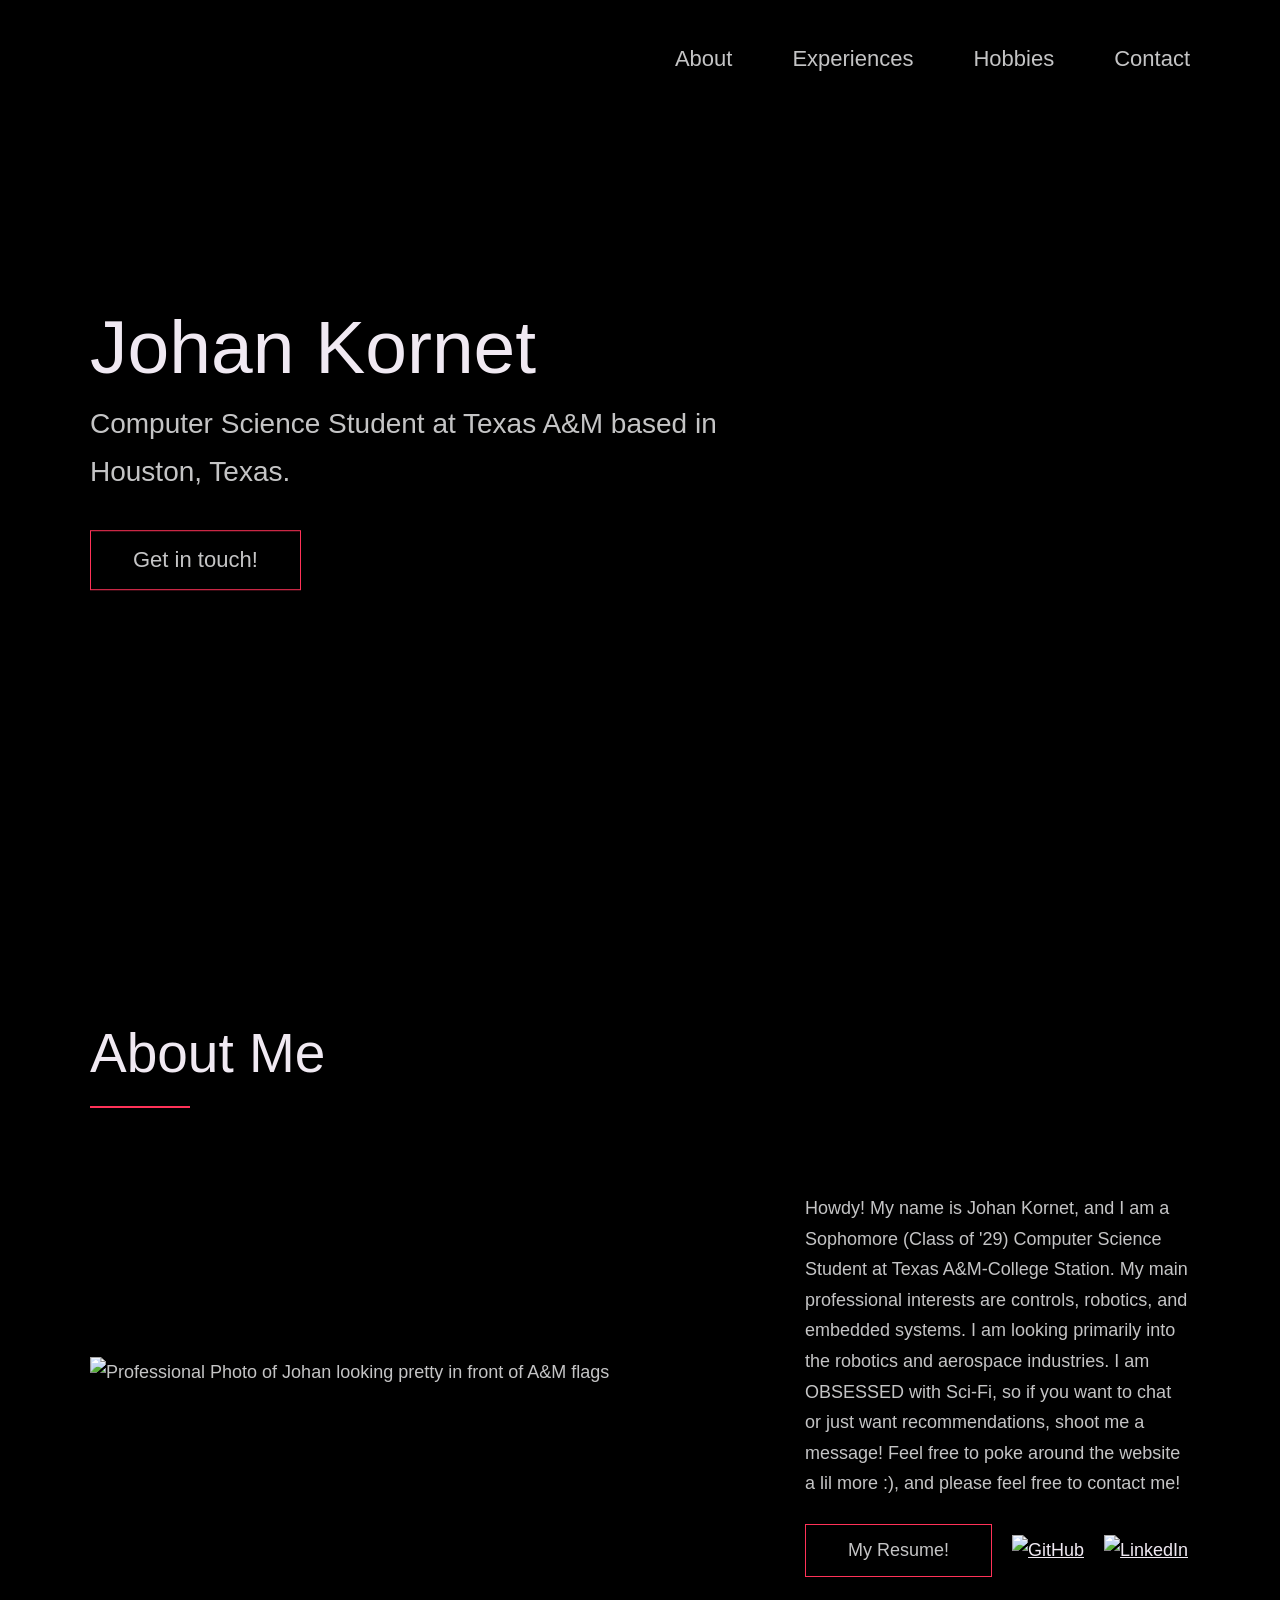
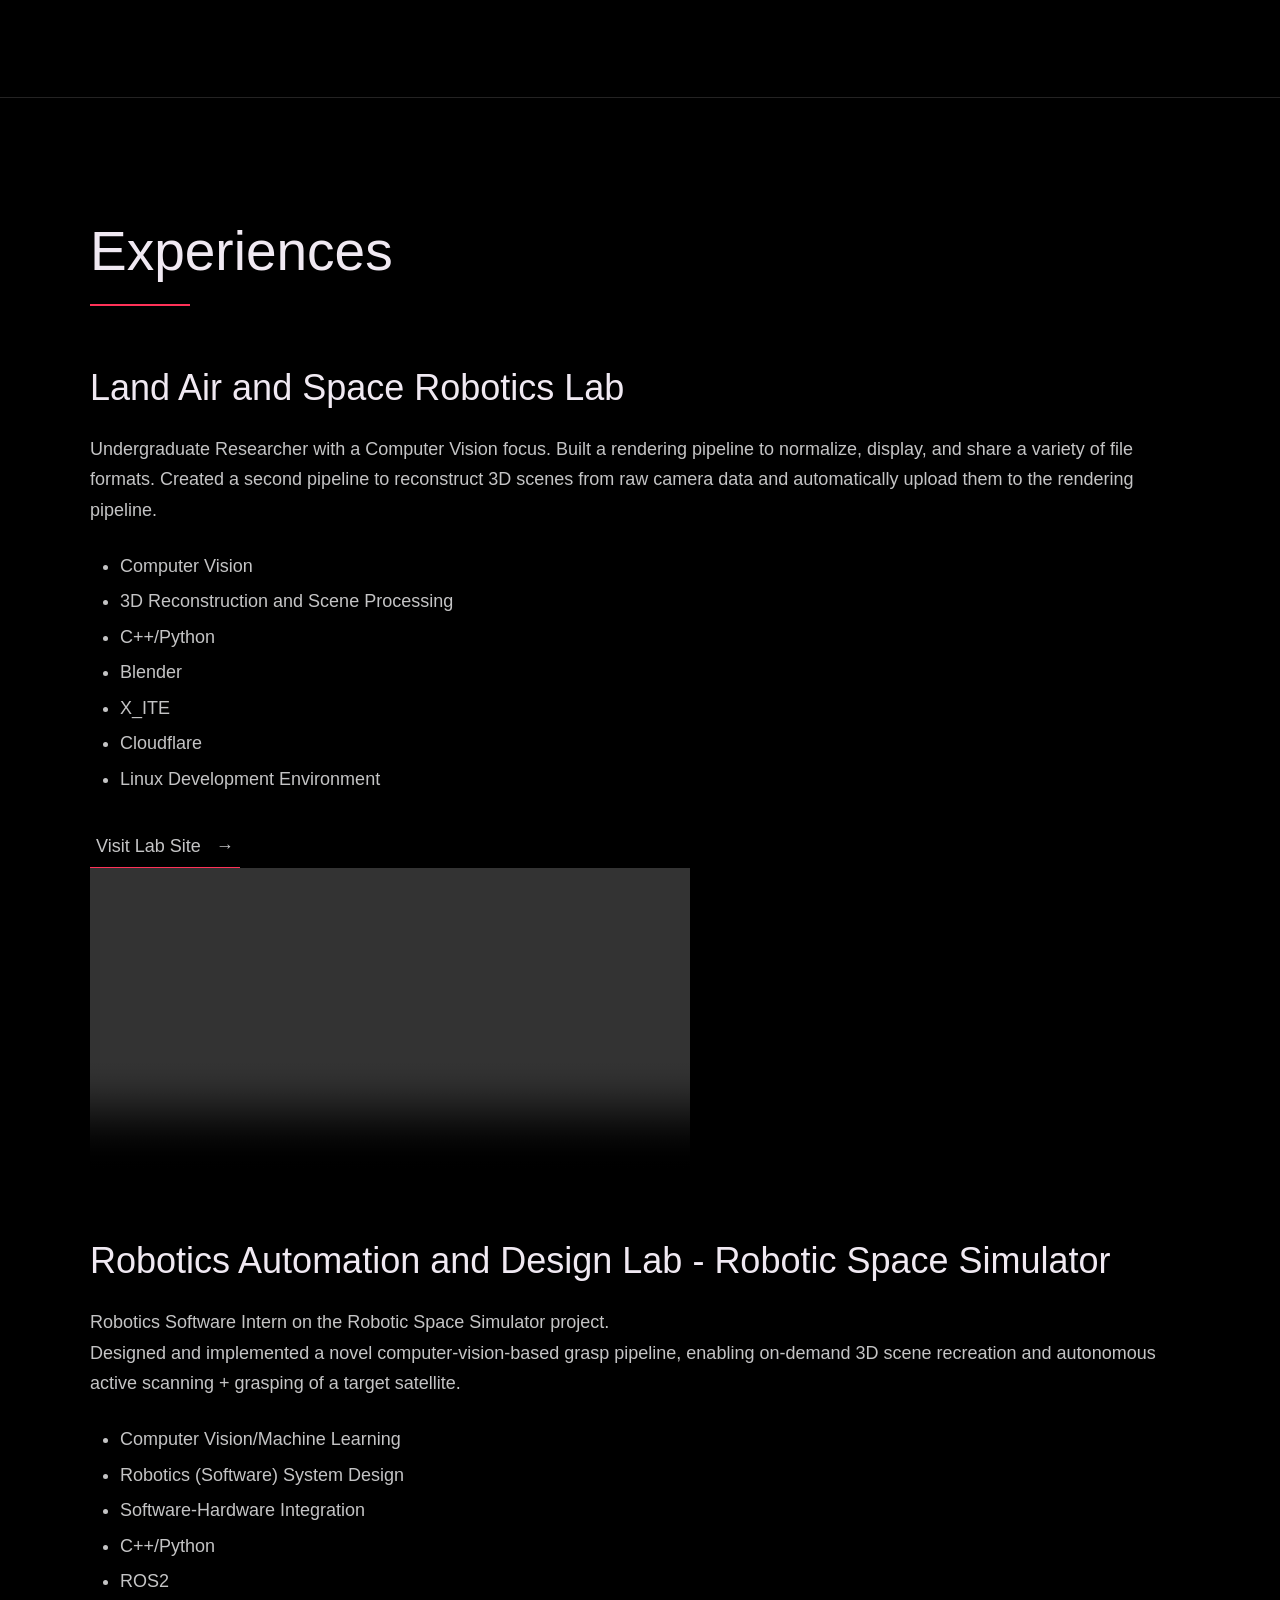
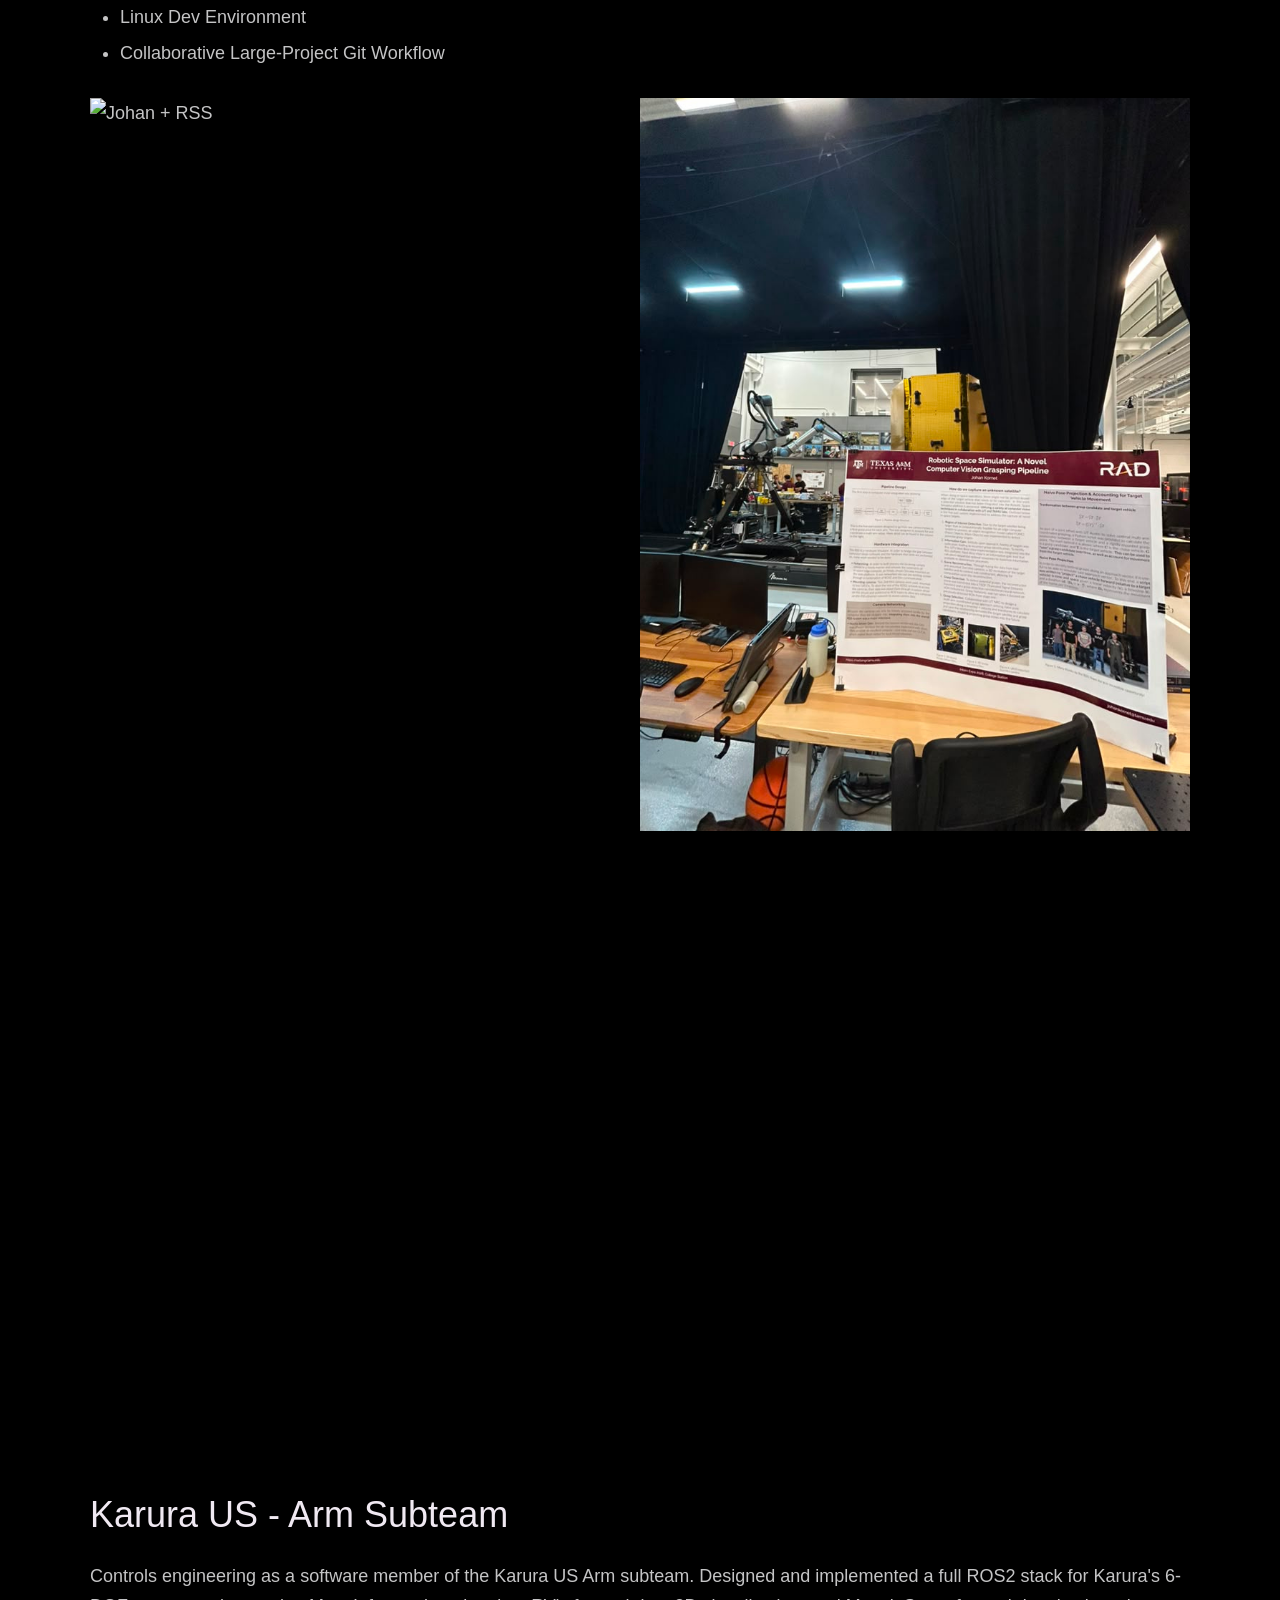
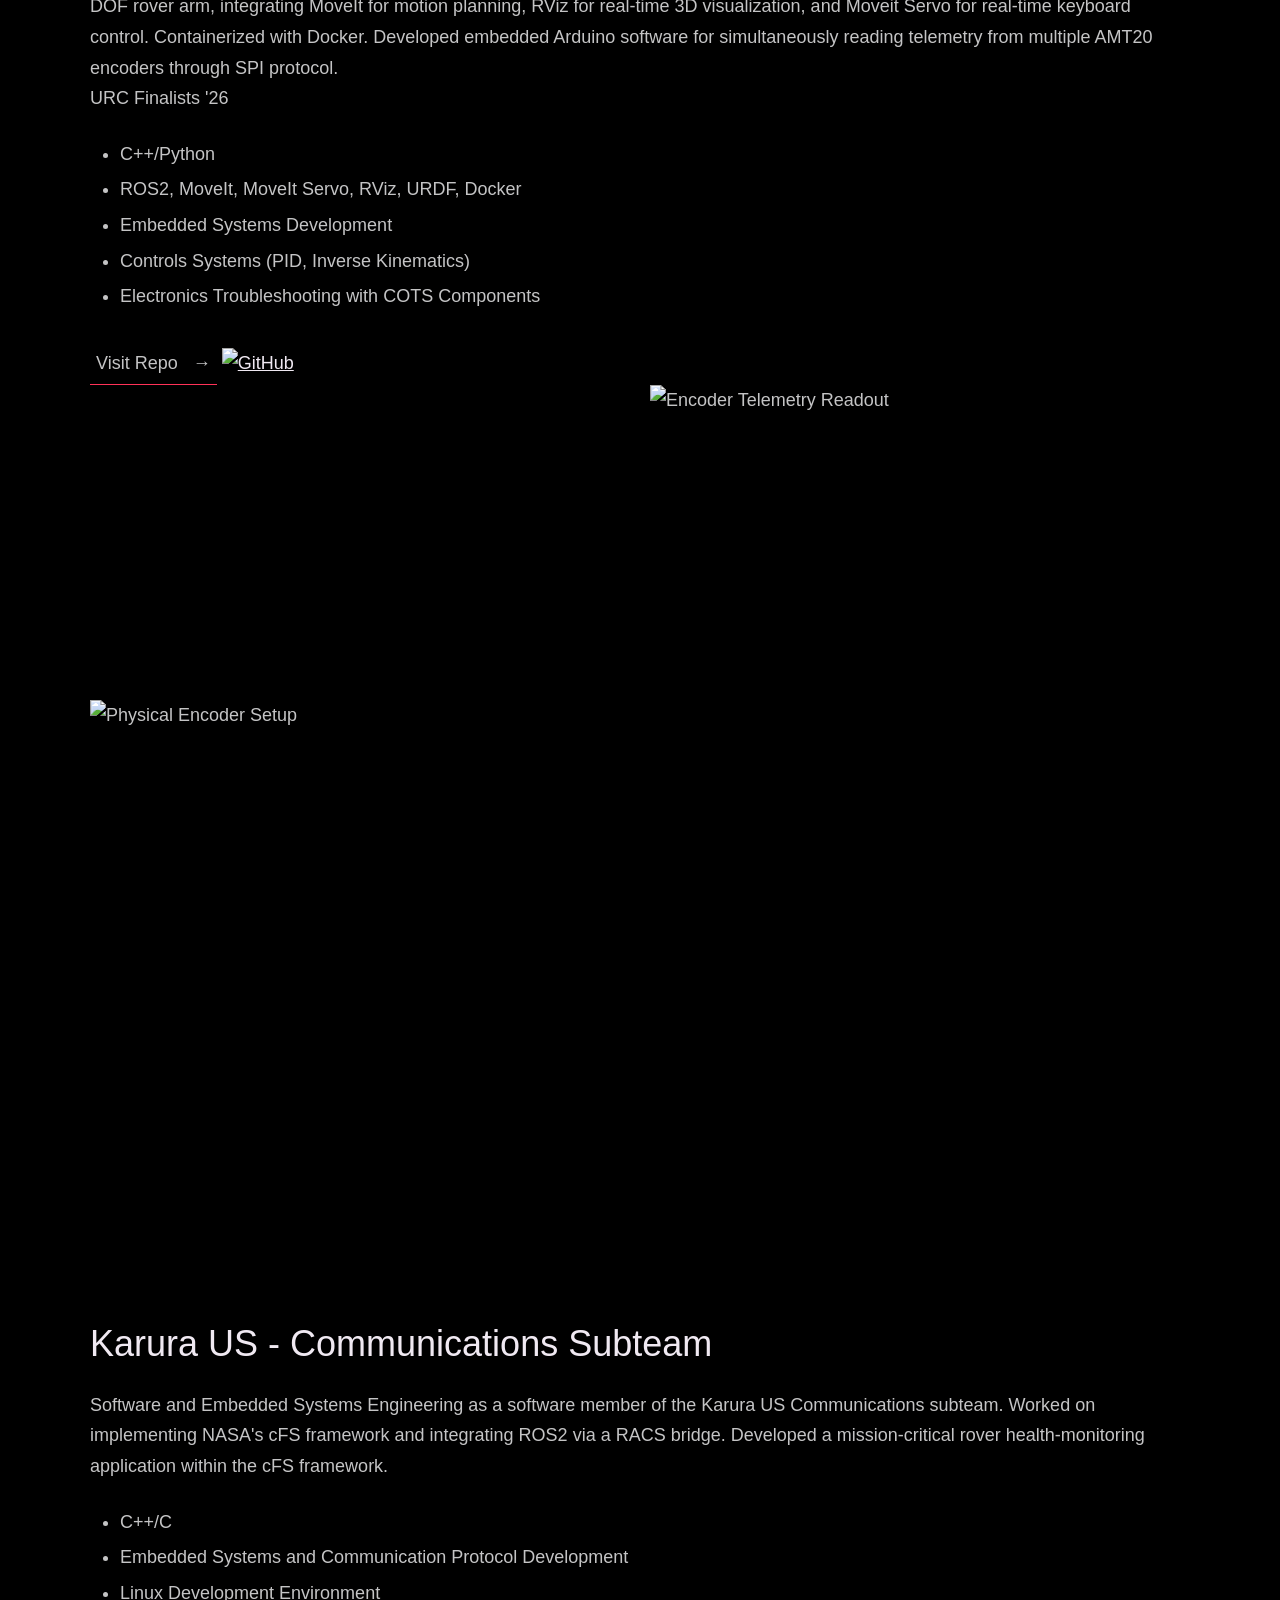
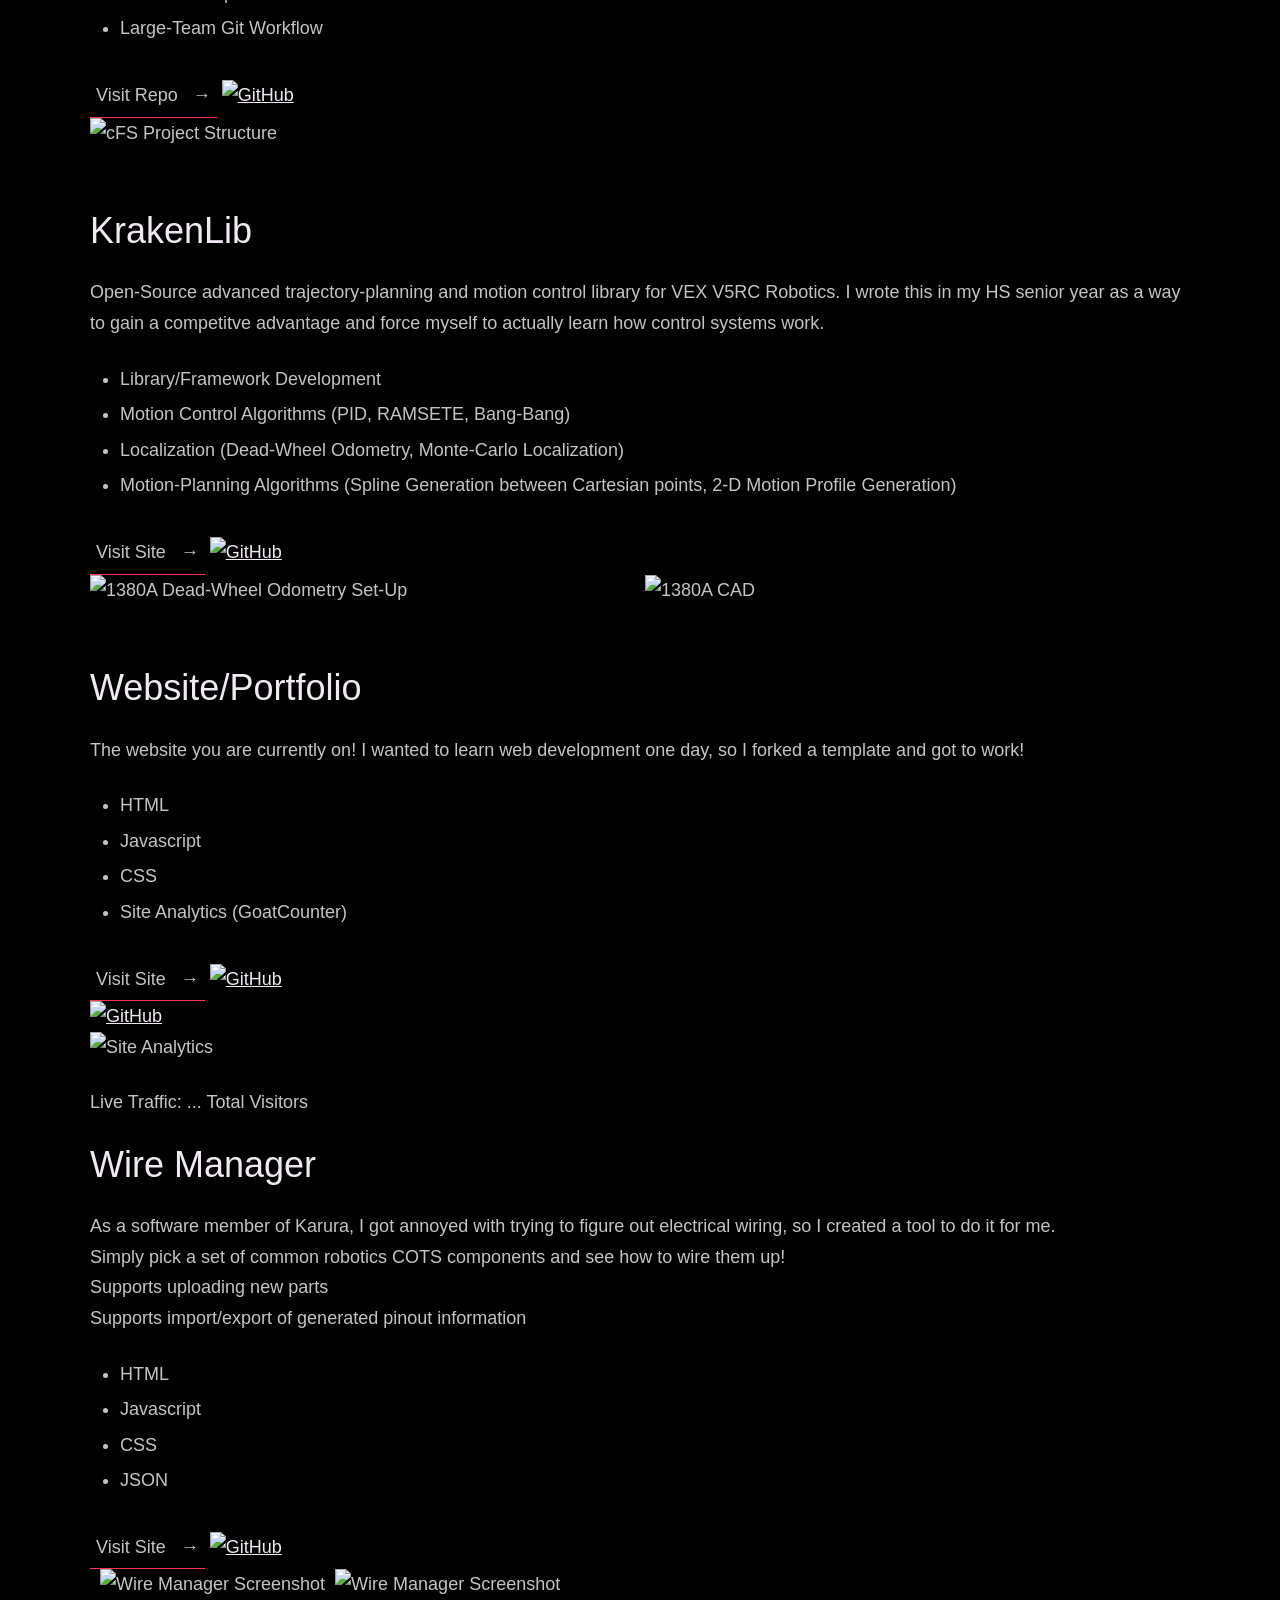
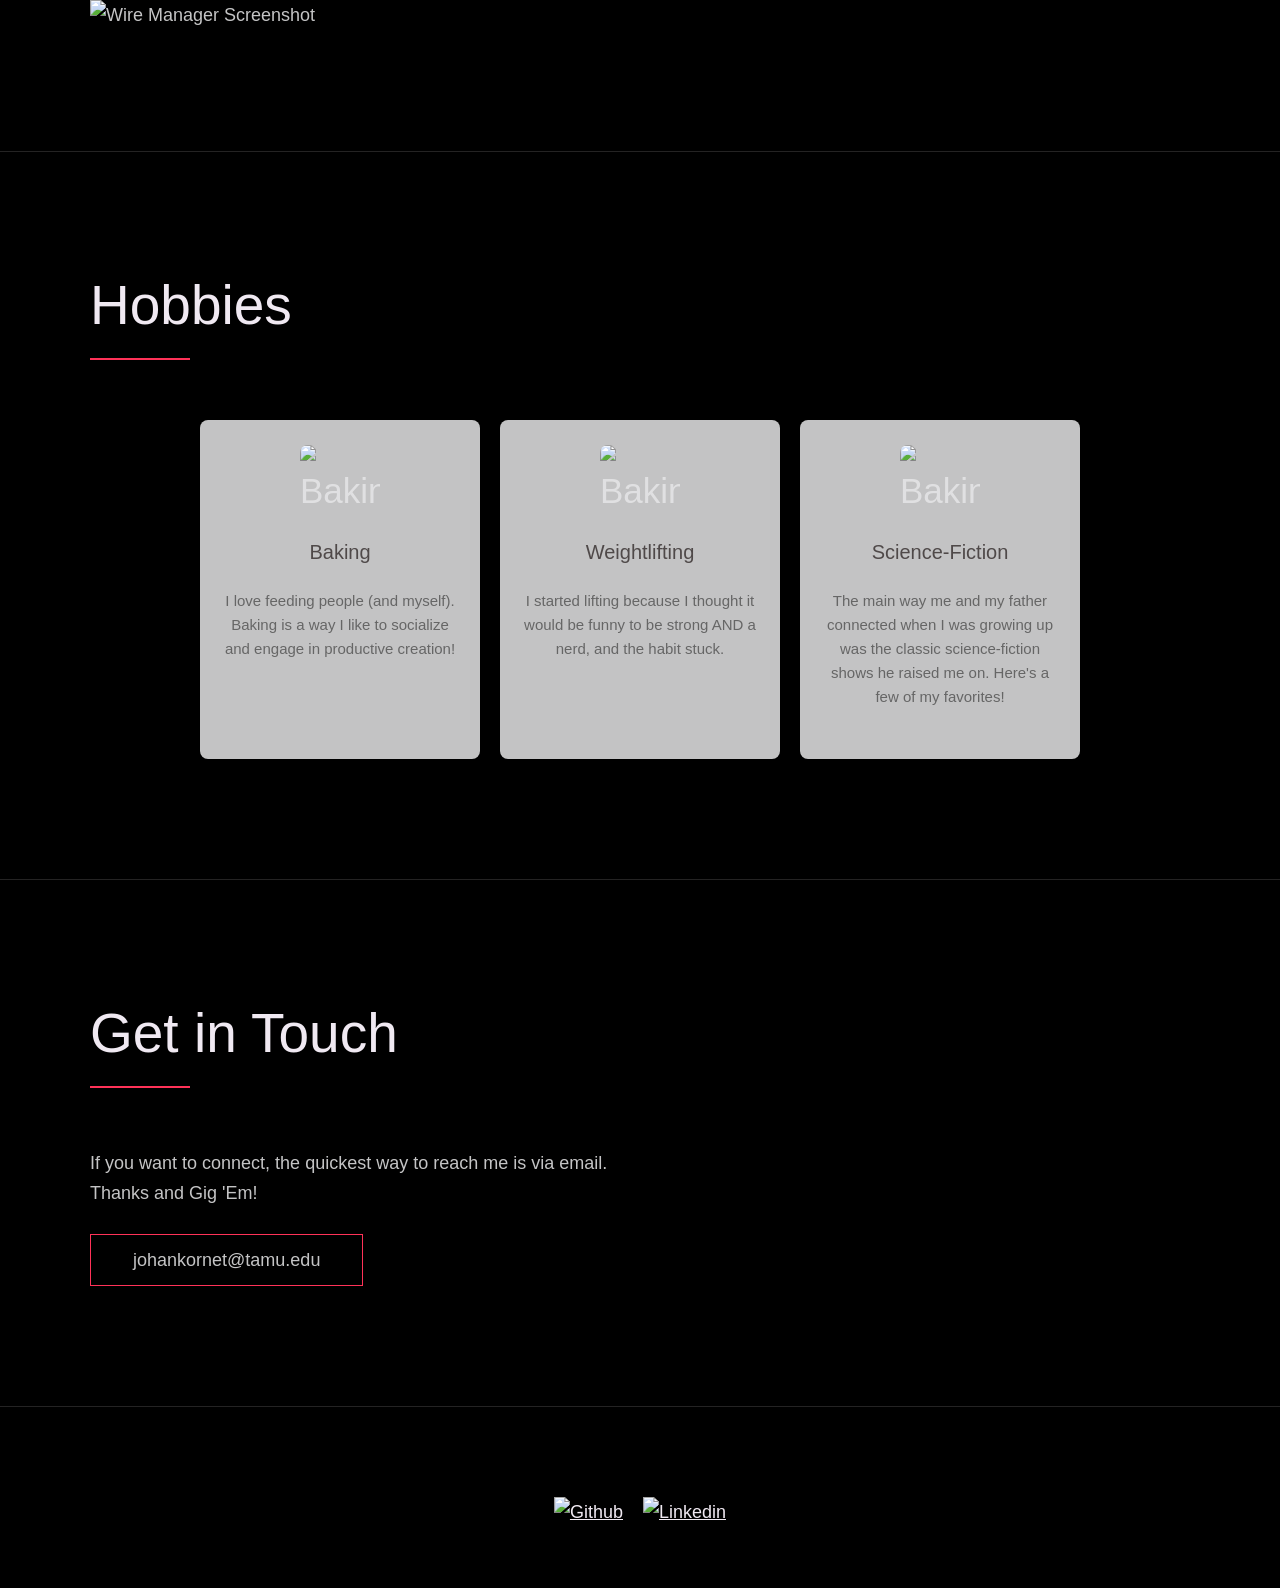
==== commit 3a69ad67: "Added LASR" ====
--- a/index.html
+++ b/index.html
@@ -22,7 +22,7 @@
   <meta property="og:url" content="https://johan-kornet.github.io/Website/" />
   <meta property="og:title" content="Johan Kornet | Computer Science Student | Texas A&M" />
   <meta property="og:description"
-    content="Computer Science student at Texas A&M focused on embedded systems, controls, and robotics. Check out my projects!" />
+    content="Computer Science student at Texas A&M focused on robotics, perception, and controls. Check out my projects!" />
   <meta property="og:image" content="https://johan-kornet.github.io/images/professional_photo.jpg" />
   <meta property="og:image:alt" content="Johan Kornet - Computer Science Student" />
   <meta property="og:site_name" content="Johan Kornet Portfolio" />
@@ -33,7 +33,7 @@
   <meta name="twitter:url" content="https://johan-kornet.github.io/Website/" />
   <meta name="twitter:title" content="Johan Kornet | Computer Science Student | Texas A&M" />
   <meta name="twitter:description"
-    content="Computer Science student at Texas A&M focused on embedded systems, controls, and robotics. Check out my projects!" />
+    content="Computer Science student at Texas A&M focused on robotics, perception, and controls. Check out my projects!" />
   <meta name="twitter:image" content="https://johan-kornet.github.io/images/professional_photo.jpg" />
 
   <!-- Schema.org Structured Data (Google Rich Results) -->
@@ -53,7 +53,7 @@
       "@type": "Organization",
       "name": "Texas A&M University"
     },
-    "description": "Computer Science student specializing in embedded systems, controls engineering, and robotics.",
+    "description": "Computer Science student specializing in robotics, perception, and controls.",
     "email": "johankornet@tamu.edu",
     "sameAs": [
       "https://github.com/johan-kornet",
@@ -115,7 +115,7 @@
               Feel free to poke around the website a lil more :&#41;, and please feel free to contact me!
             </p>
             <div style="display: flex; align-items: center; gap: 2rem; flex-wrap: wrap;">
-              <a href="https://drive.google.com/file/d/1B2_CP-Ege5sbYIYccv_-pcHLvfW2jFAC/view?usp=sharing"
+              <a href="https://drive.google.com/file/d/1gKEboS2aCu4MD1oRA4_AGRX2MRPpKprL/view?usp=sharing"
                 target="_blank" rel="noopener noreferrer" class="btn" style="margin-top: 0;">My Resume!</a>
               <a href="https://github.com/johan-kornet" target="_blank" title="GitHub Profile">
                 <img src="./images/github.svg" alt="GitHub"
@@ -143,6 +143,41 @@
       <div class="row">
         <h2>Experiences</h2>
         <div class="Experiences__boxes">
+          <div class="Experiences__box">
+            <div class="Experiences__text">
+              <h3><a href="https://lasr.tamu.edu" target="_blank"
+                  style="text-decoration: none; color: inherit; transition: color 0.2s;"
+                  onmouseover="this.style.color='var(--pink)'" onmouseout="this.style.color='inherit'">Land Air and
+                  Space Robotics Lab</a></h3>
+              <p>
+                Undergraduate Researcher with a Computer Vision focus. Built a rendering pipeline to normalize,
+                display, and share a variety of file formats. Created a second pipeline to reconstruct 3D scenes from
+                raw camera data and automatically upload them to the rendering pipeline.
+              </p>
+              <ul class="Experiences__list">
+                <li>Computer Vision</li>
+                <li>3D Reconstruction and Scene Processing</li>
+                <li>C++/Python</li>
+                <li>Blender</li>
+                <li>X_ITE</li>
+                <li>Cloudflare</li>
+                <li>Linux Development Environment</li>
+              </ul>
+              <div class="Experiences__links">
+                <a href="https://lasr.tamu.edu" target="_blank" class="link__text">
+                  Visit Lab Site <span>&rarr;</span>
+                </a>
+              </div>
+            </div>
+          </div>
+          <div class="Experiences__image-box">
+            <video class="Experiences__image" controls preload="metadata">
+              <source src="./images/Naboo_Render.mp4" type="video/mp4">
+              Your browser does not support embedded video.
+            </video>
+          </div>
+
+          <br><br>
           <div class="Experiences__box">
             <div class="Experiences__text">
               <h3><a href="https://rad.engr.tamu.edu/robotic-space-simulator/" target="_blank"
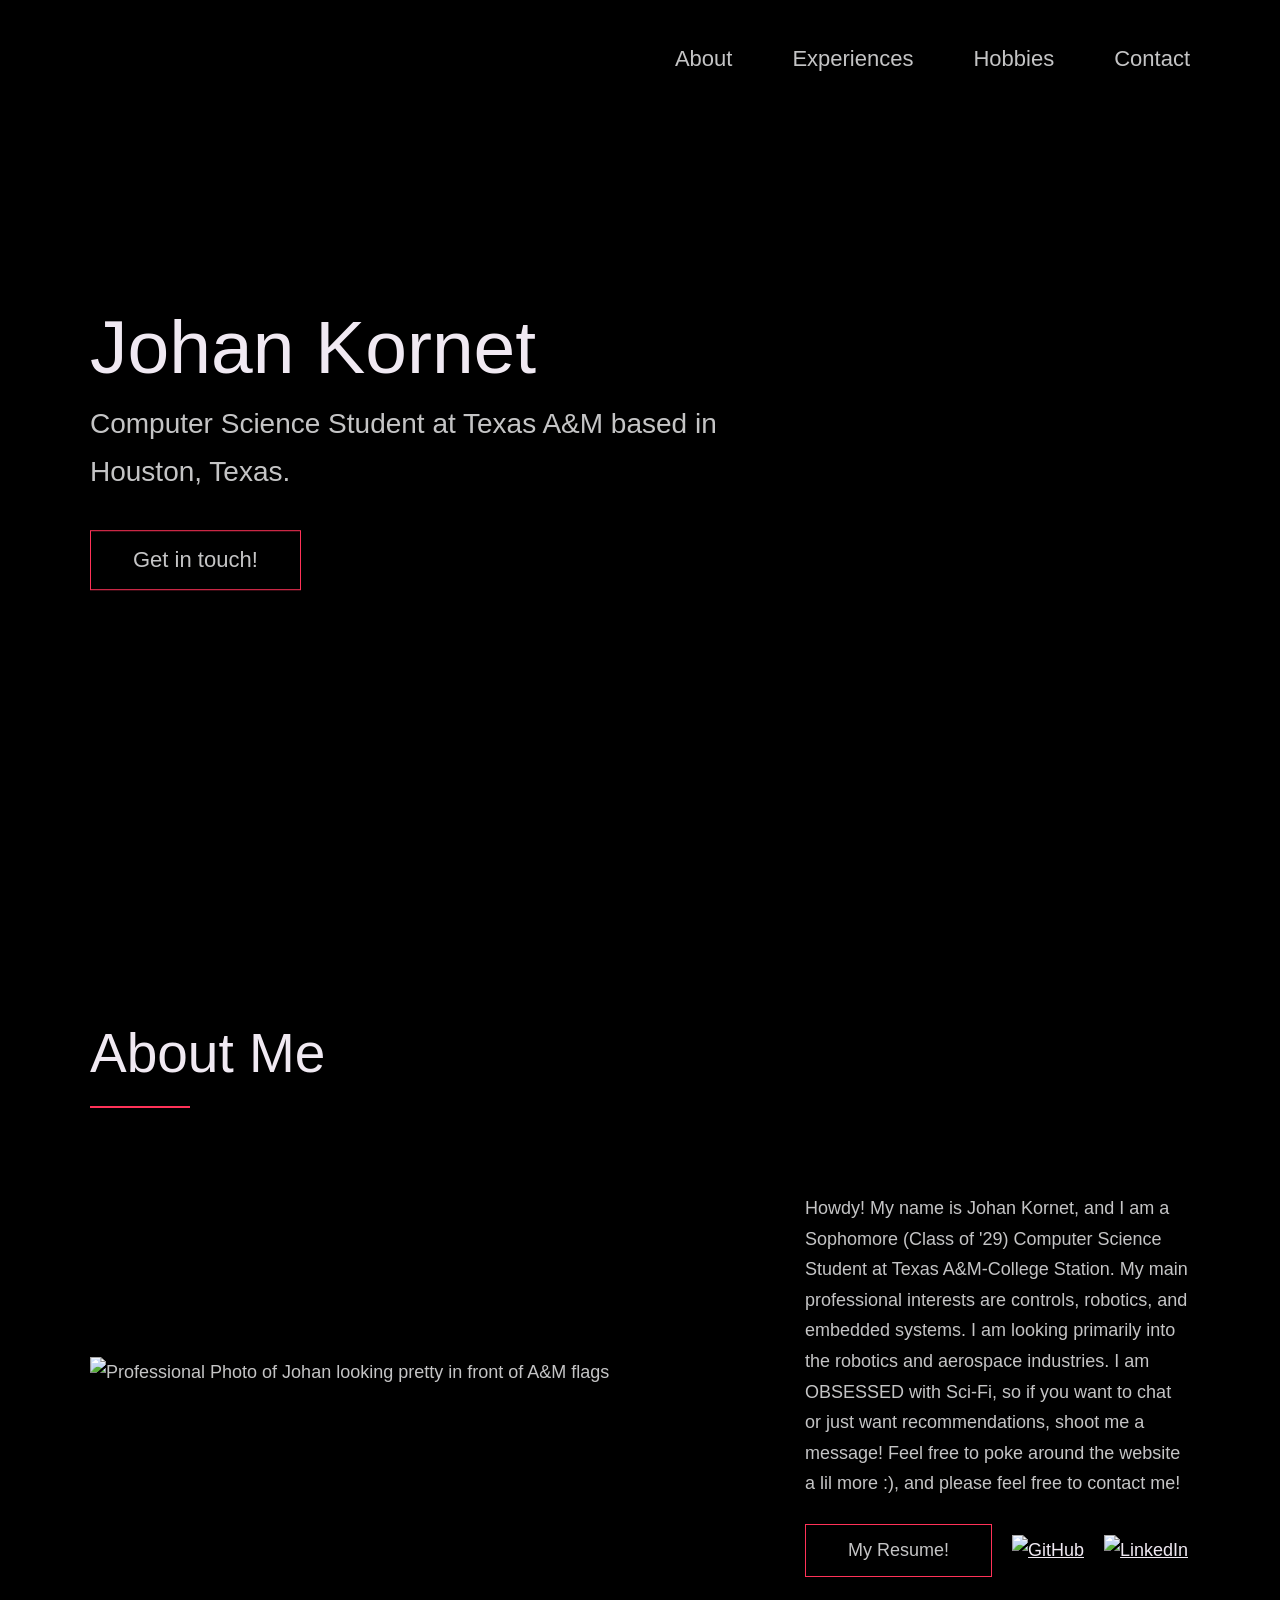
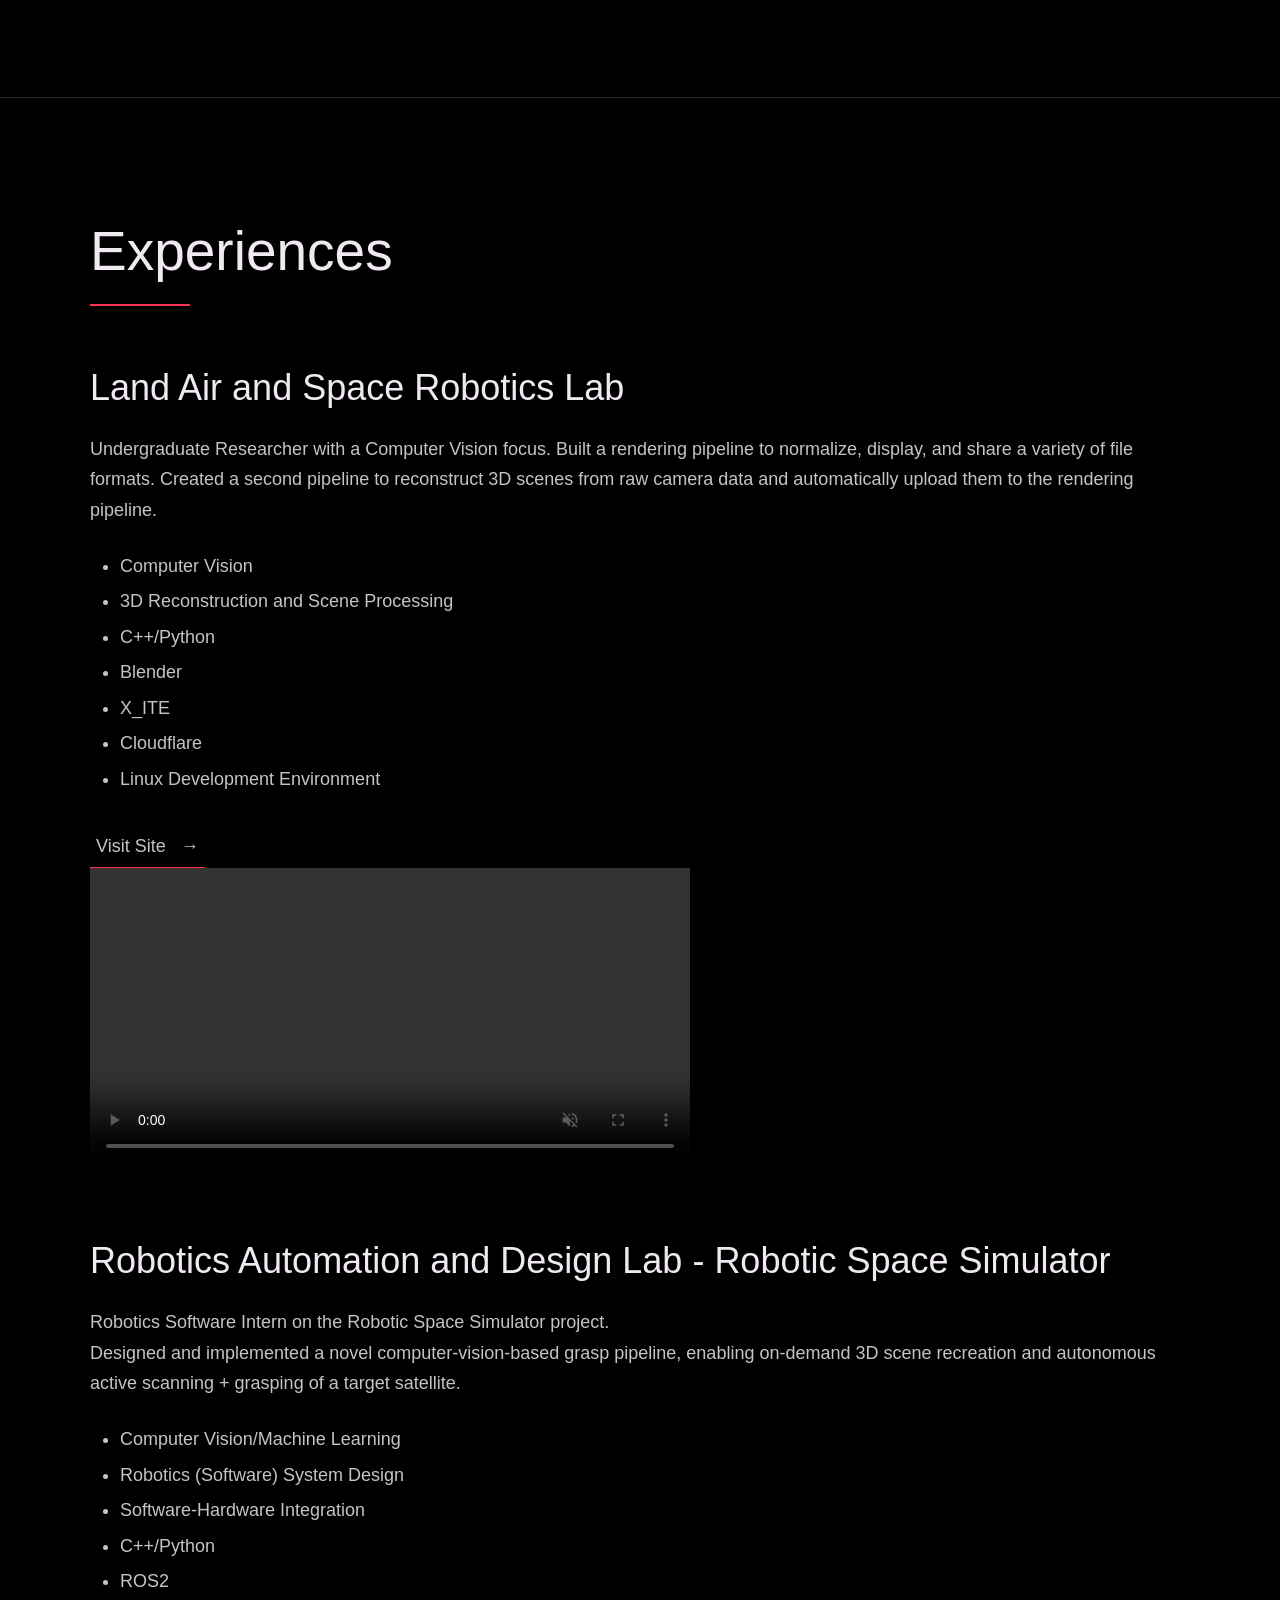
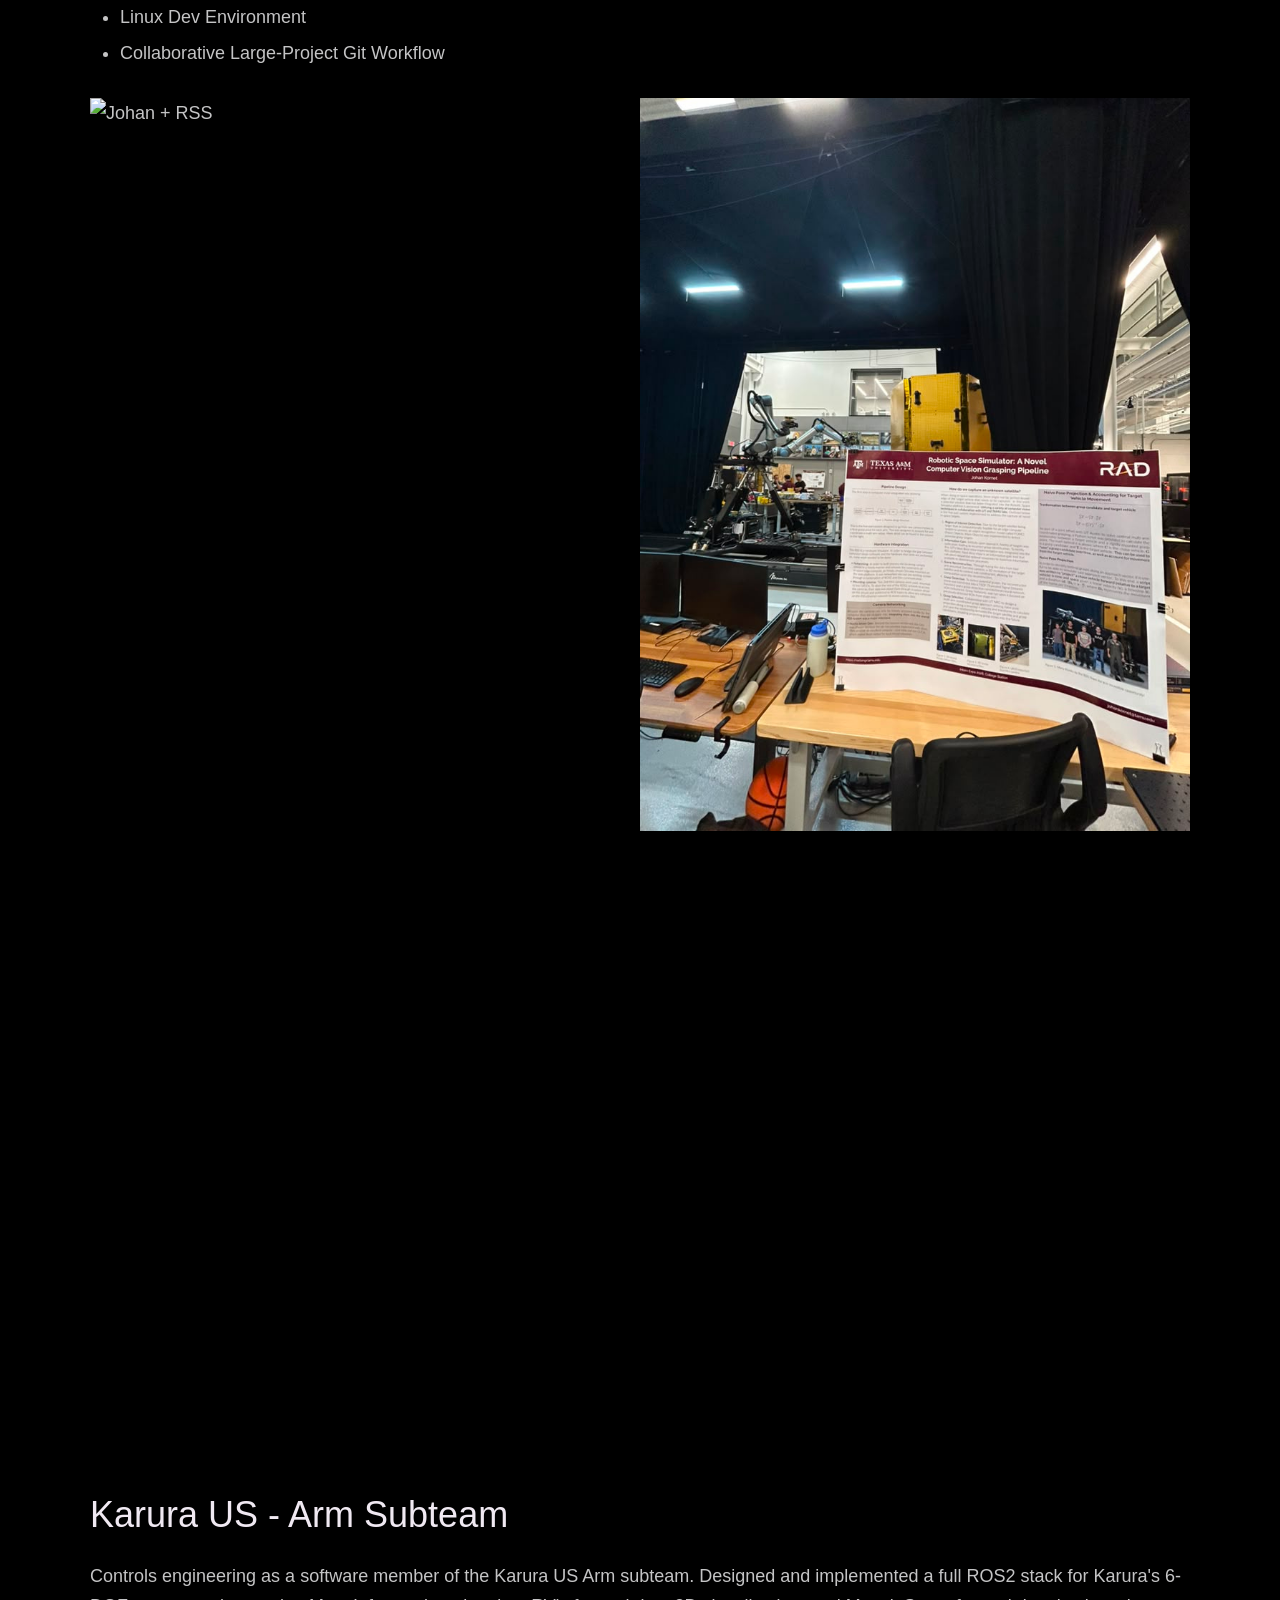
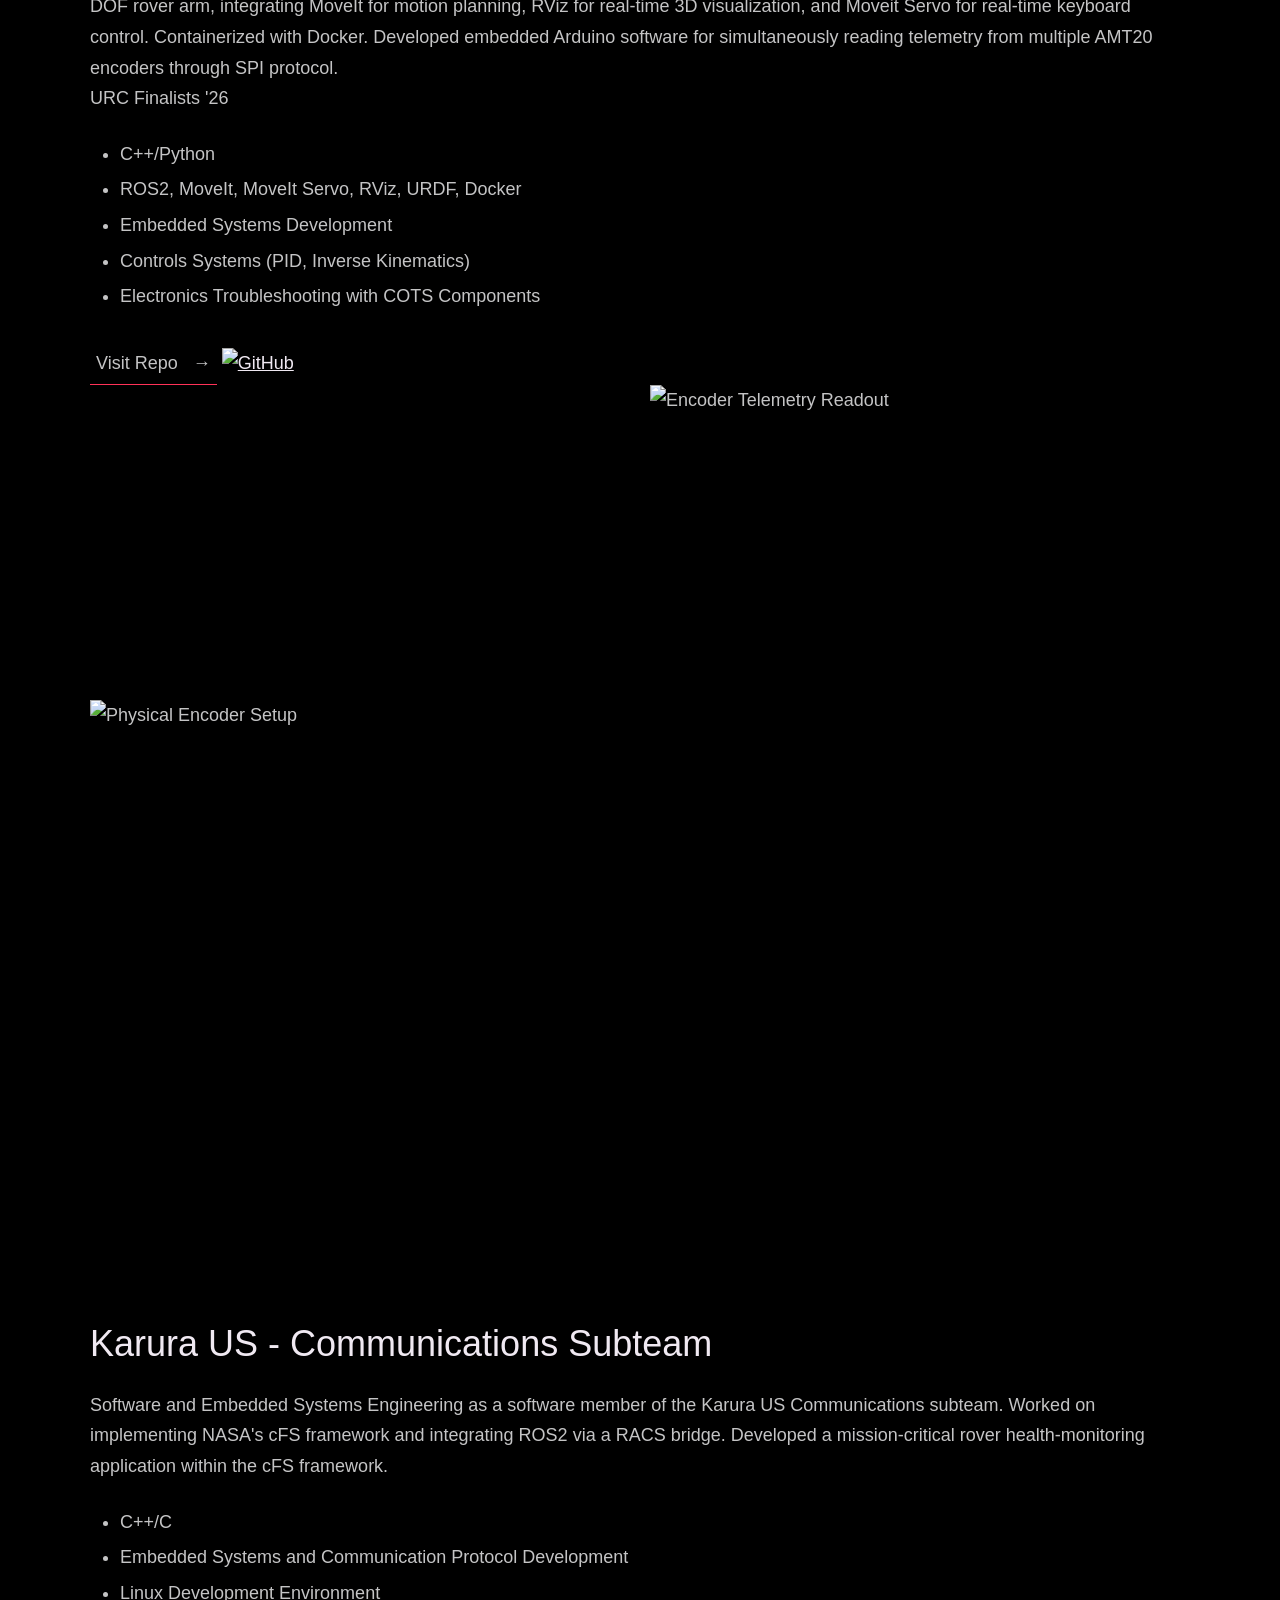
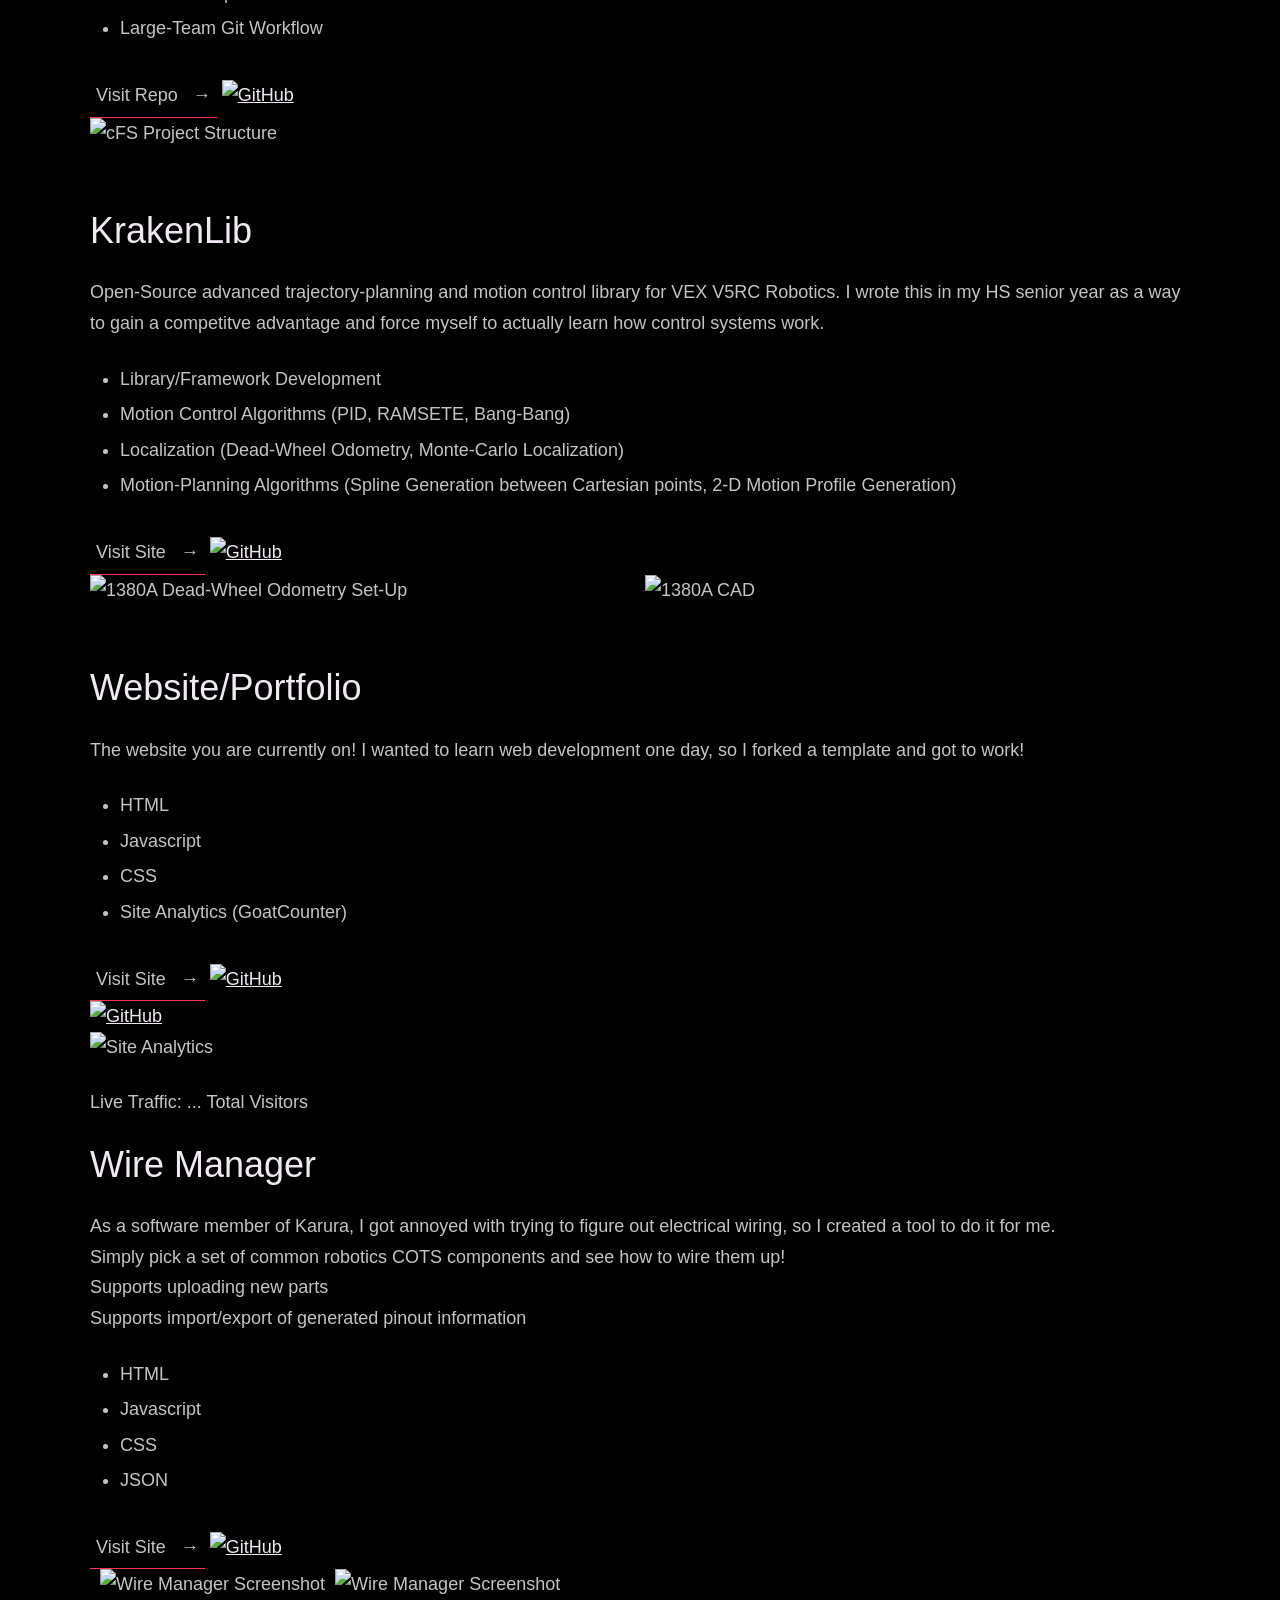
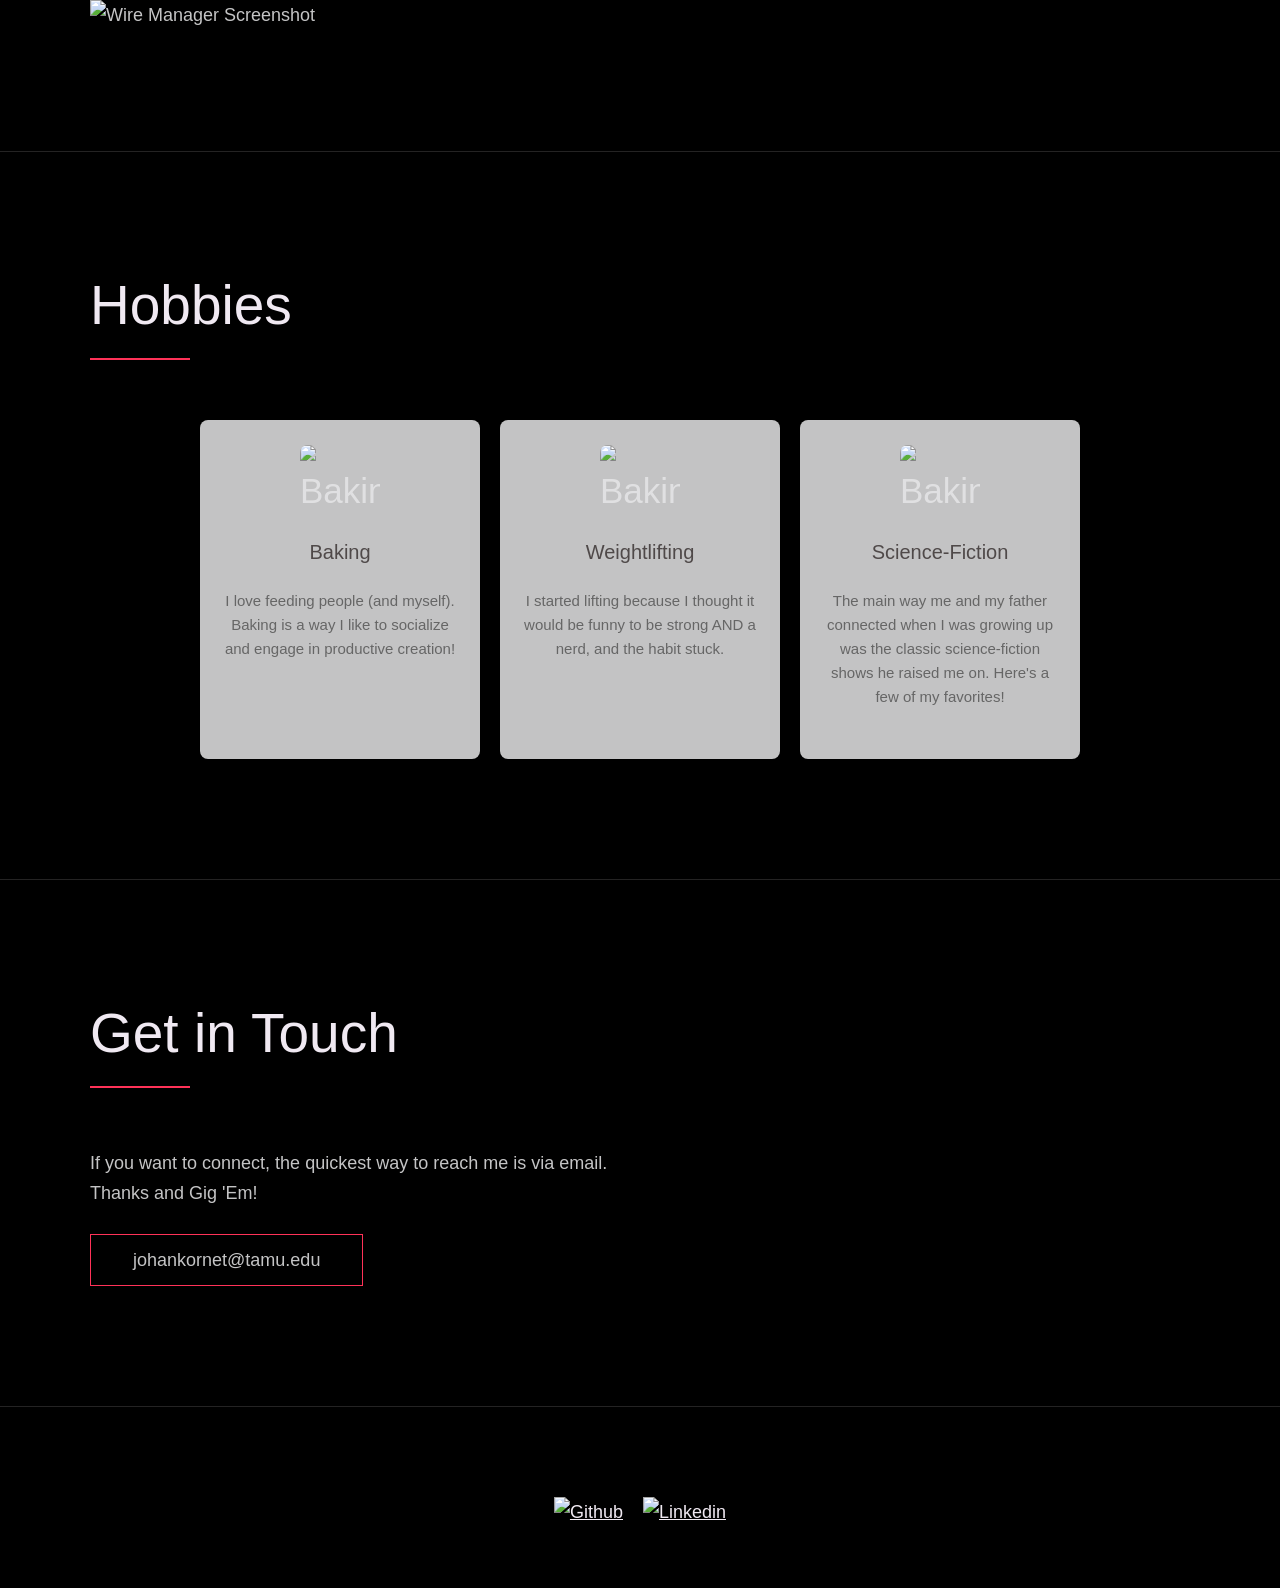
==== commit 4b4d59c3: "Autoplay" ====
--- a/index.html
+++ b/index.html
@@ -165,13 +165,13 @@
               </ul>
               <div class="Experiences__links">
                 <a href="https://lasr.tamu.edu" target="_blank" class="link__text">
-                  Visit Lab Site <span>&rarr;</span>
+                  Visit Site <span>&rarr;</span>
                 </a>
               </div>
             </div>
           </div>
           <div class="Experiences__image-box">
-            <video class="Experiences__image" controls preload="metadata">
+            <video class="Experiences__image" controls autoplay muted loop playsinline preload="auto">
               <source src="./images/Naboo_Render.mp4" type="video/mp4">
               Your browser does not support embedded video.
             </video>
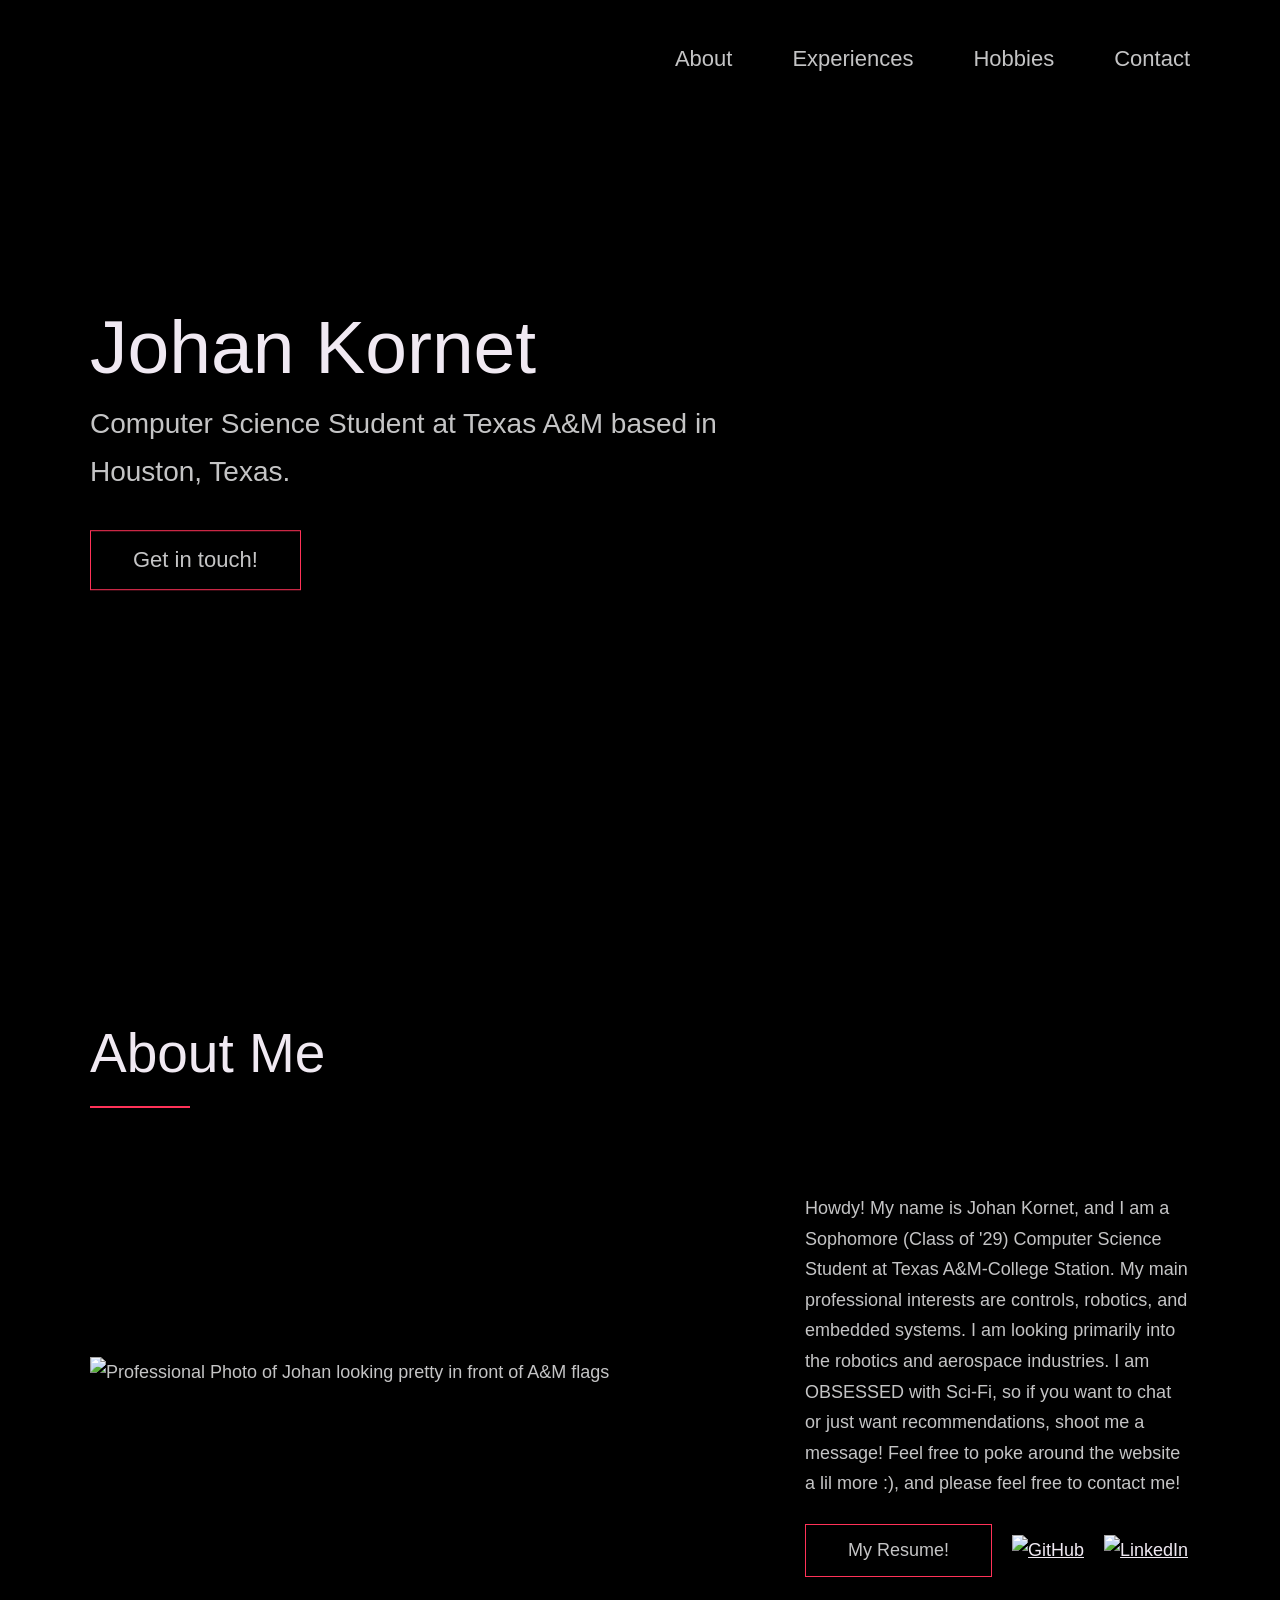
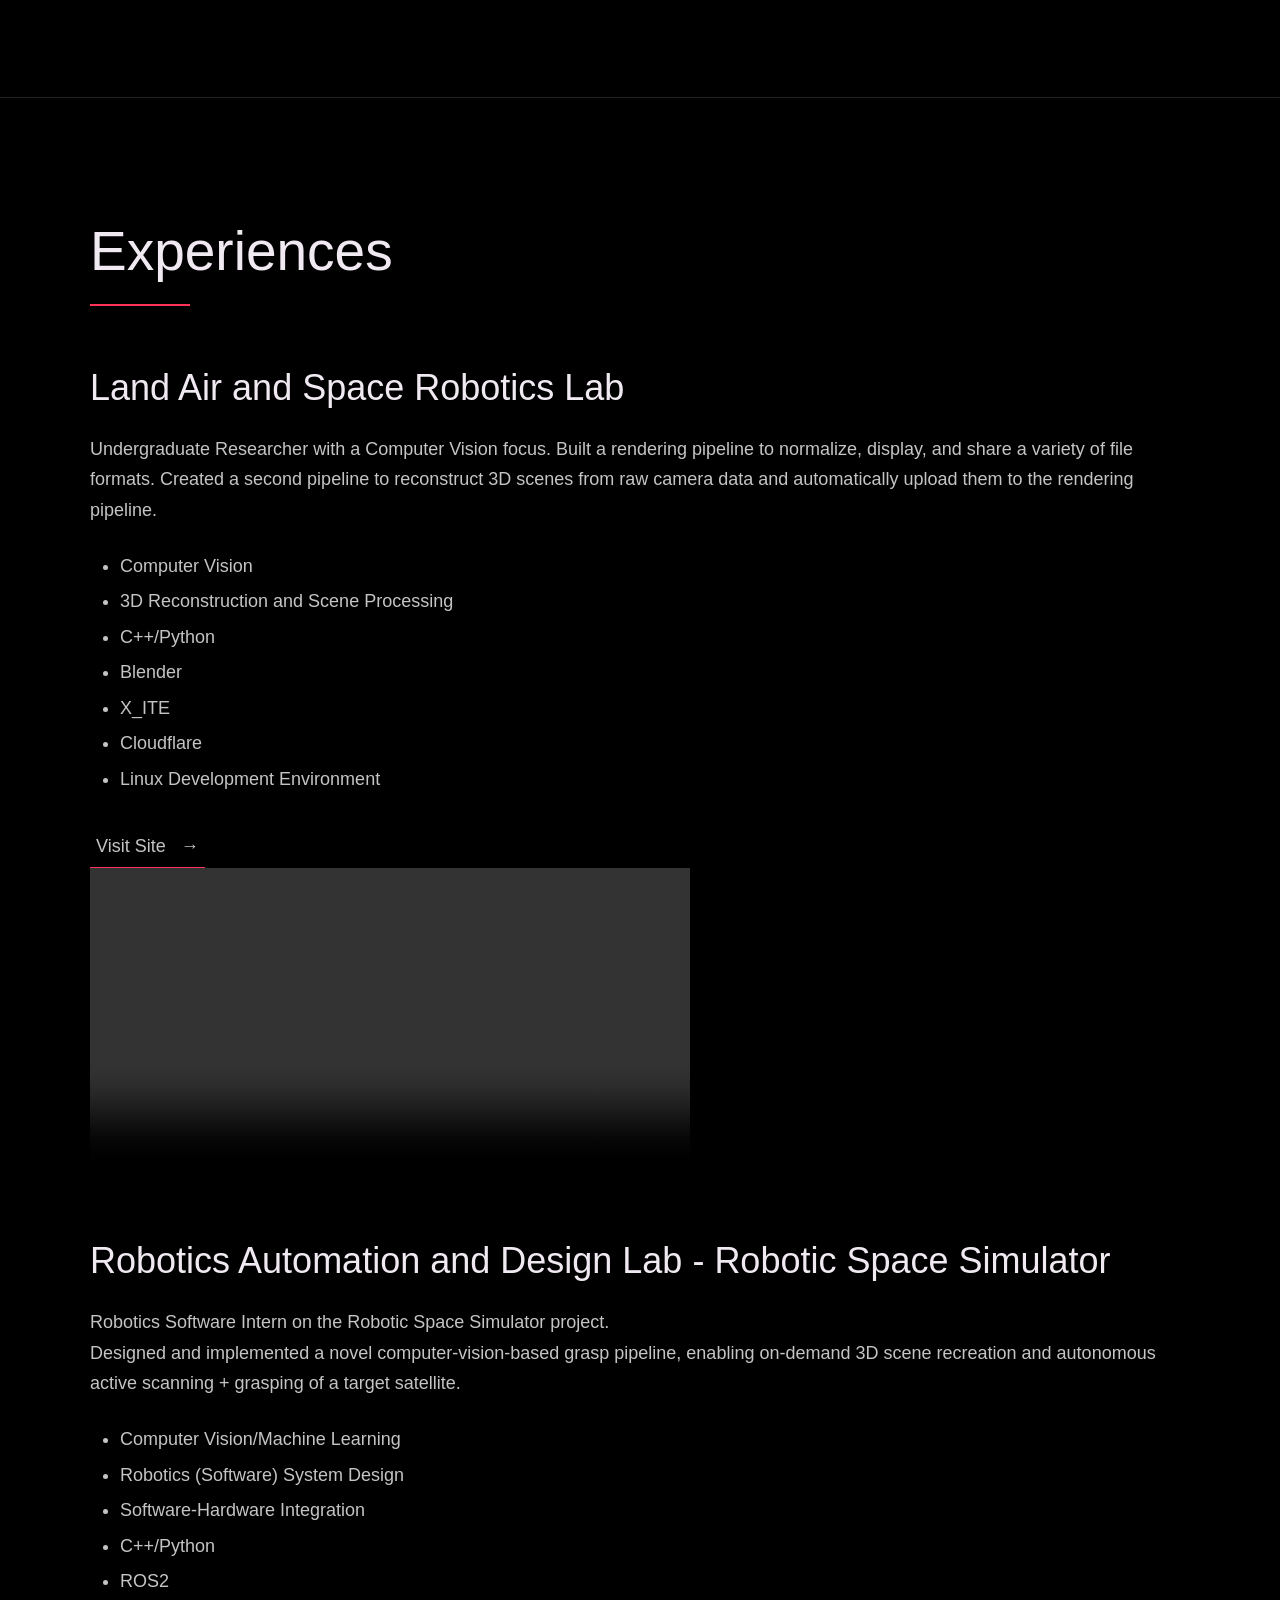
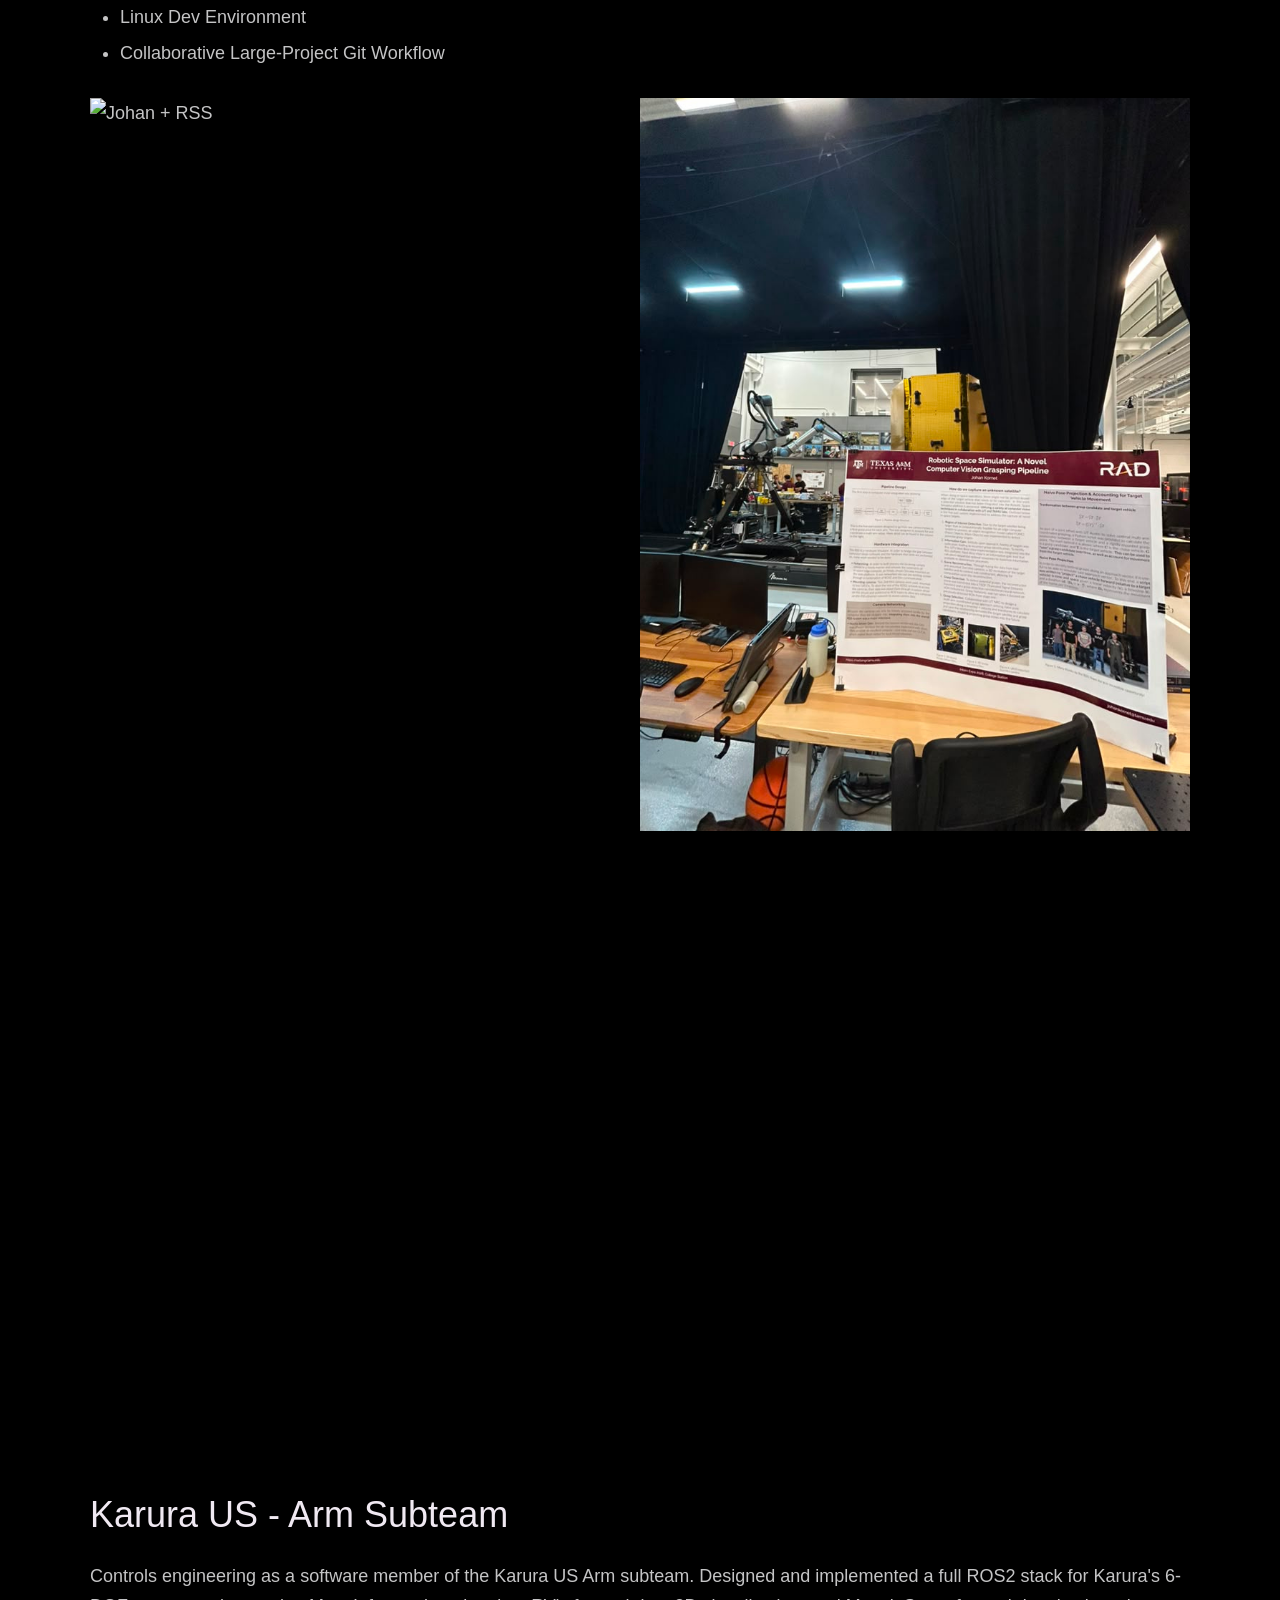
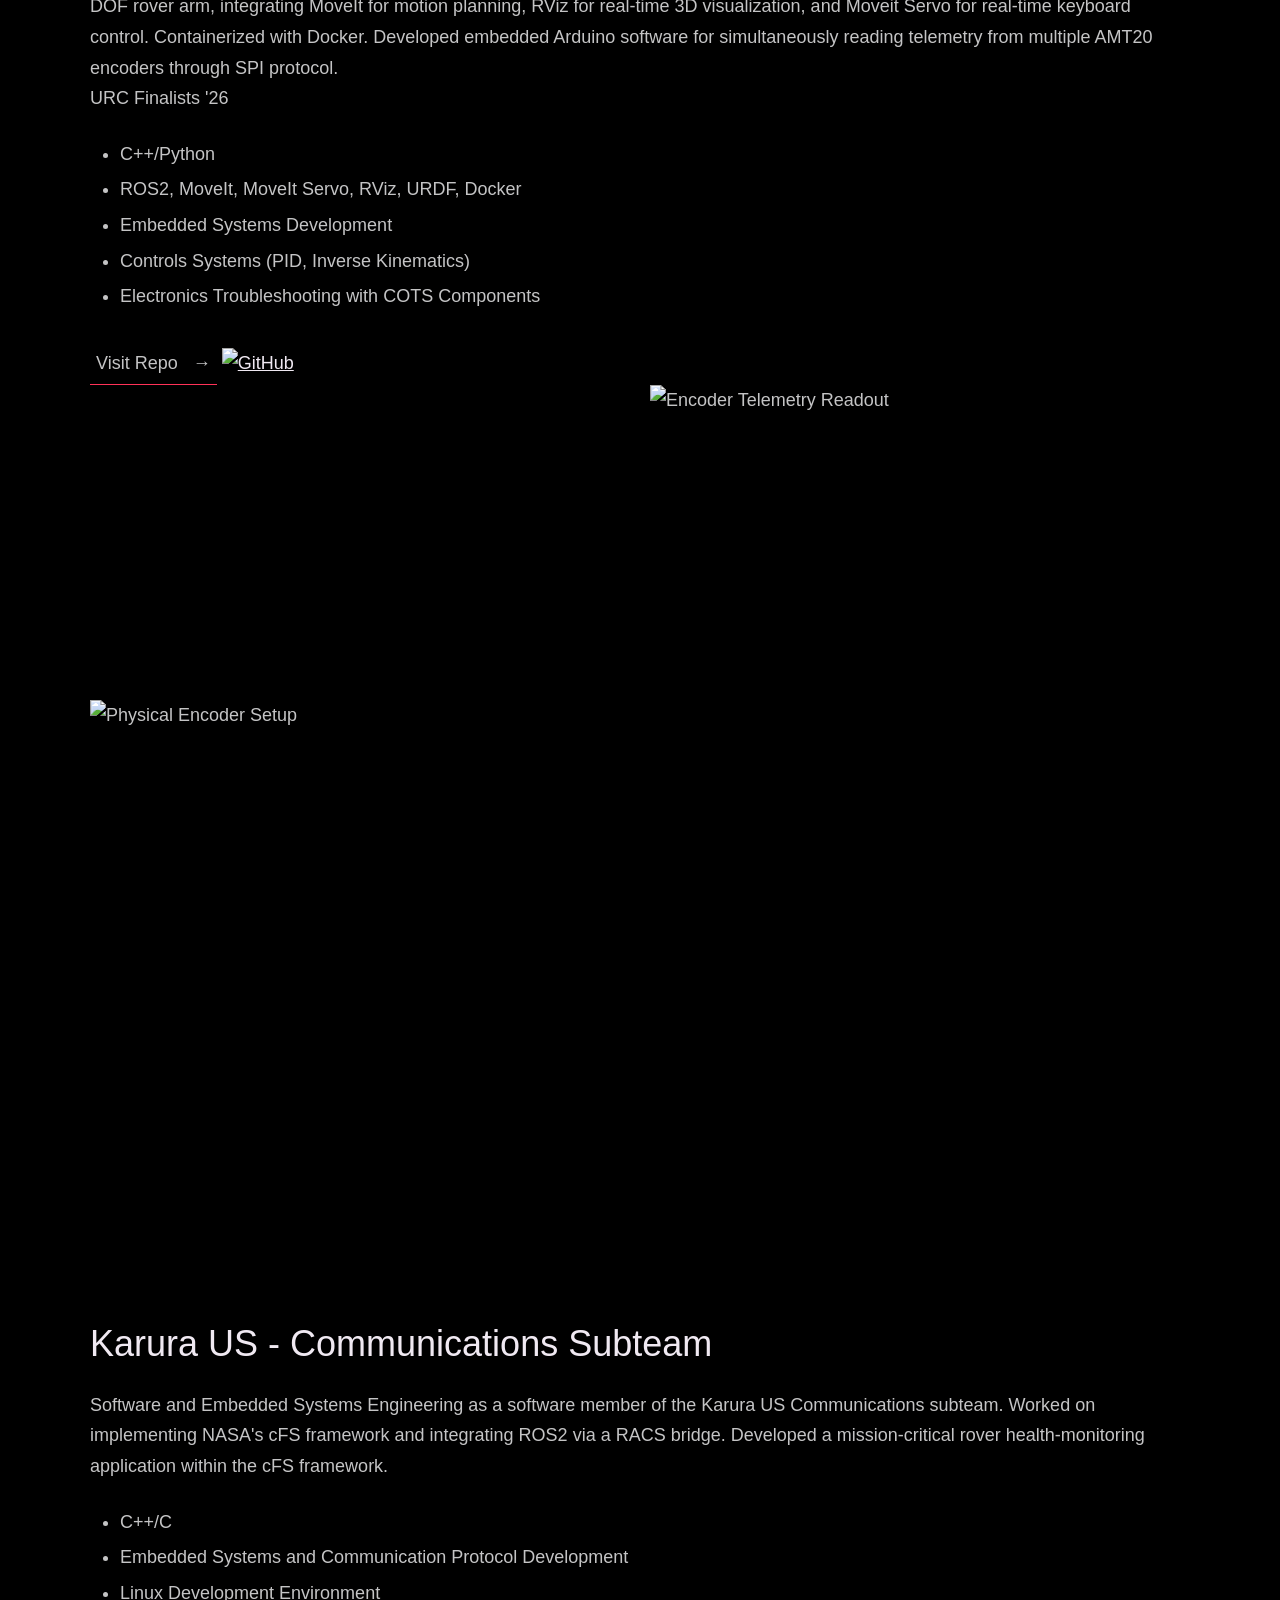
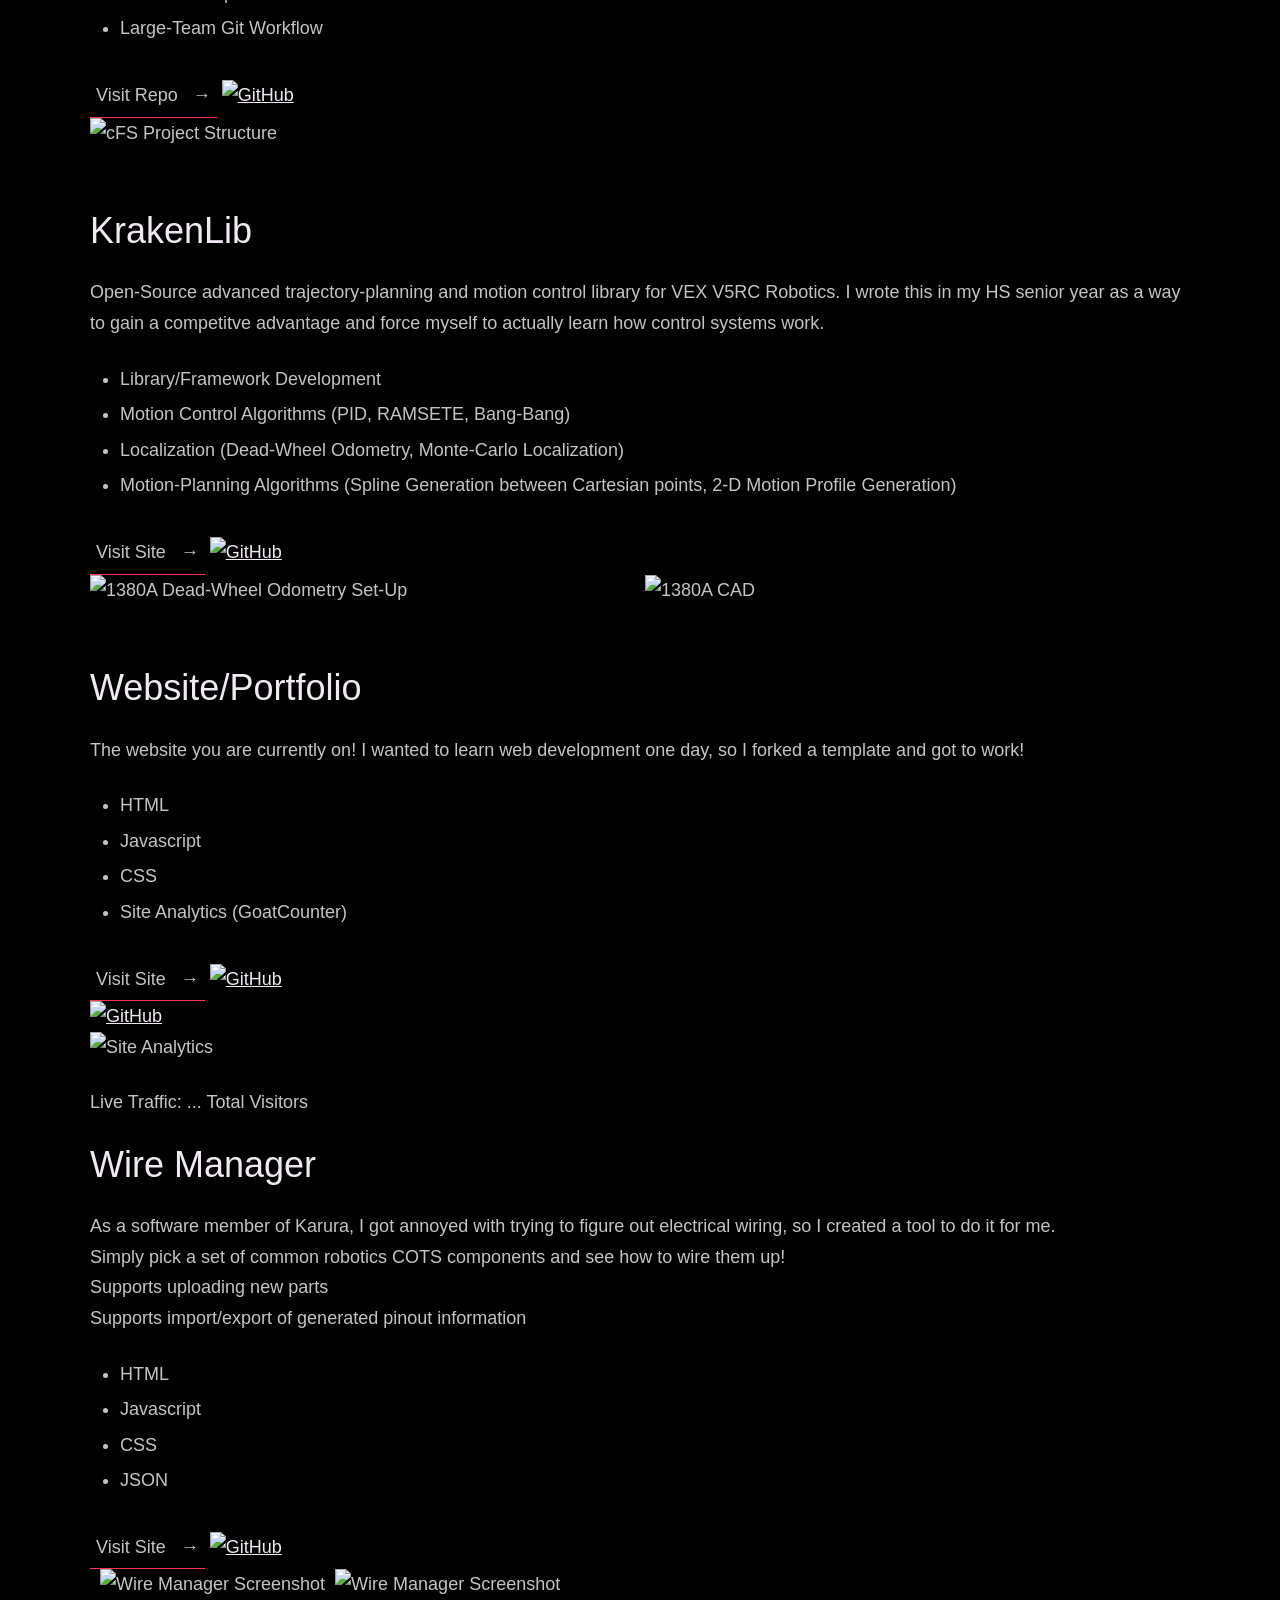
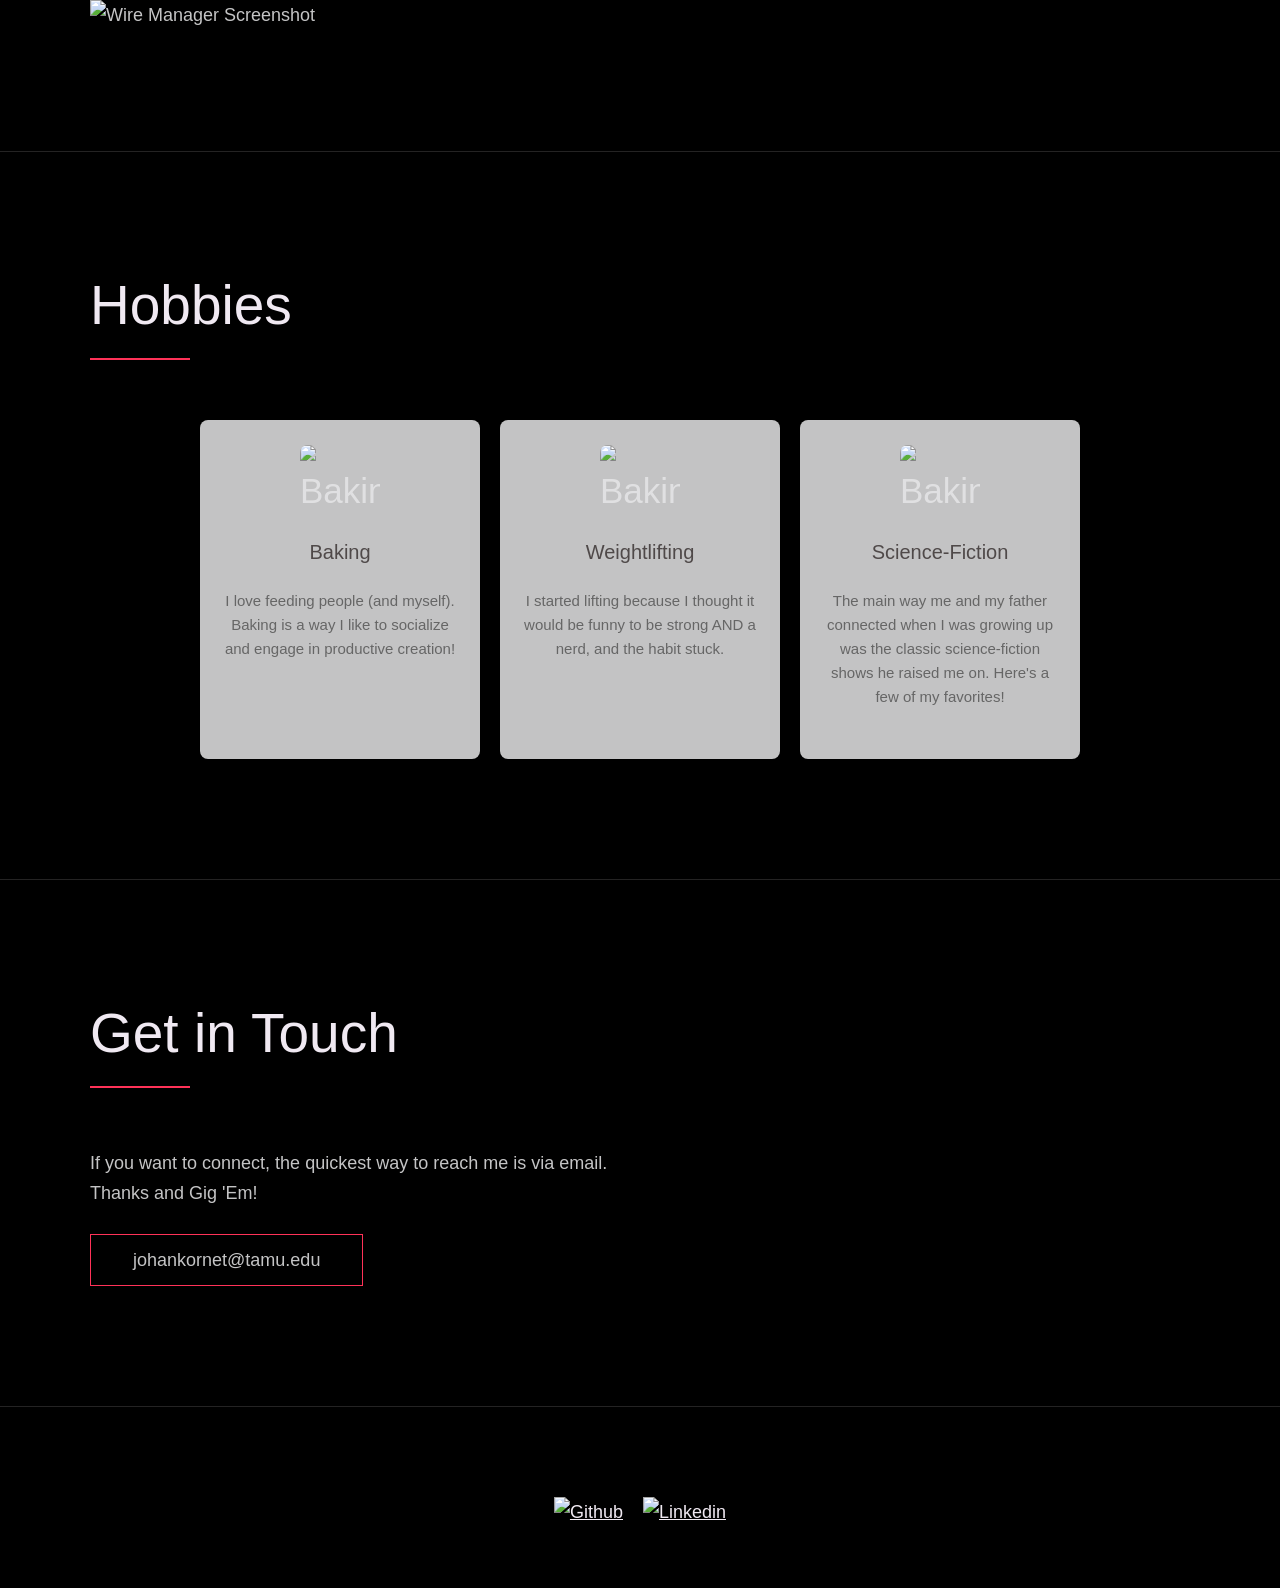
==== commit da008ac1: "Autoplay on videos" ====
--- a/index.html
+++ b/index.html
@@ -208,7 +208,7 @@
           </div>
           <div style="display: flex; justify-content: center;">
             <iframe
-              src="https://drive.google.com/file/d/1eJ9___lIaevUcx8UY1dgcLnSw1DzbvBu/preview"
+              src="https://drive.google.com/file/d/1eJ9___lIaevUcx8UY1dgcLnSw1DzbvBu/preview?autoplay=1"
               width="75%"
               height="600"
               allow="autoplay"
@@ -251,7 +251,7 @@
               </div>
               <div class="Experiences__image-box">
                 <div class="Experiences__image-row">
-                  <iframe width="560" height="315" src="https://www.youtube.com/embed/EHHoUJfvEcE?si=vfJ0wHkL33DNGAFn"
+                  <iframe width="560" height="315" src="https://www.youtube.com/embed/EHHoUJfvEcE?si=vfJ0wHkL33DNGAFn&autoplay=1&mute=1"
                     title="YouTube video player" frameborder="0"
                     allow="accelerometer; autoplay; clipboard-write; encrypted-media; gyroscope; picture-in-picture; web-share"
                     referrerpolicy="strict-origin-when-cross-origin" allowfullscreen></iframe>
@@ -261,7 +261,7 @@
               </div>
               <div class="Experiences__image-row">
                 <img src="./images/encoders_physical.jpg" class="Experiences__image" alt="Physical Encoder Setup" />
-                <iframe width="315" height="560" src="https://www.youtube.com/embed/EoOjuaFqIh0"
+                <iframe width="315" height="560" src="https://www.youtube.com/embed/EoOjuaFqIh0?autoplay=1&mute=1"
                   title="YouTube video player" frameborder="0"
                   allow="accelerometer; autoplay; clipboard-write; encrypted-media; gyroscope; picture-in-picture; web-share"
                   allowfullscreen></iframe>
